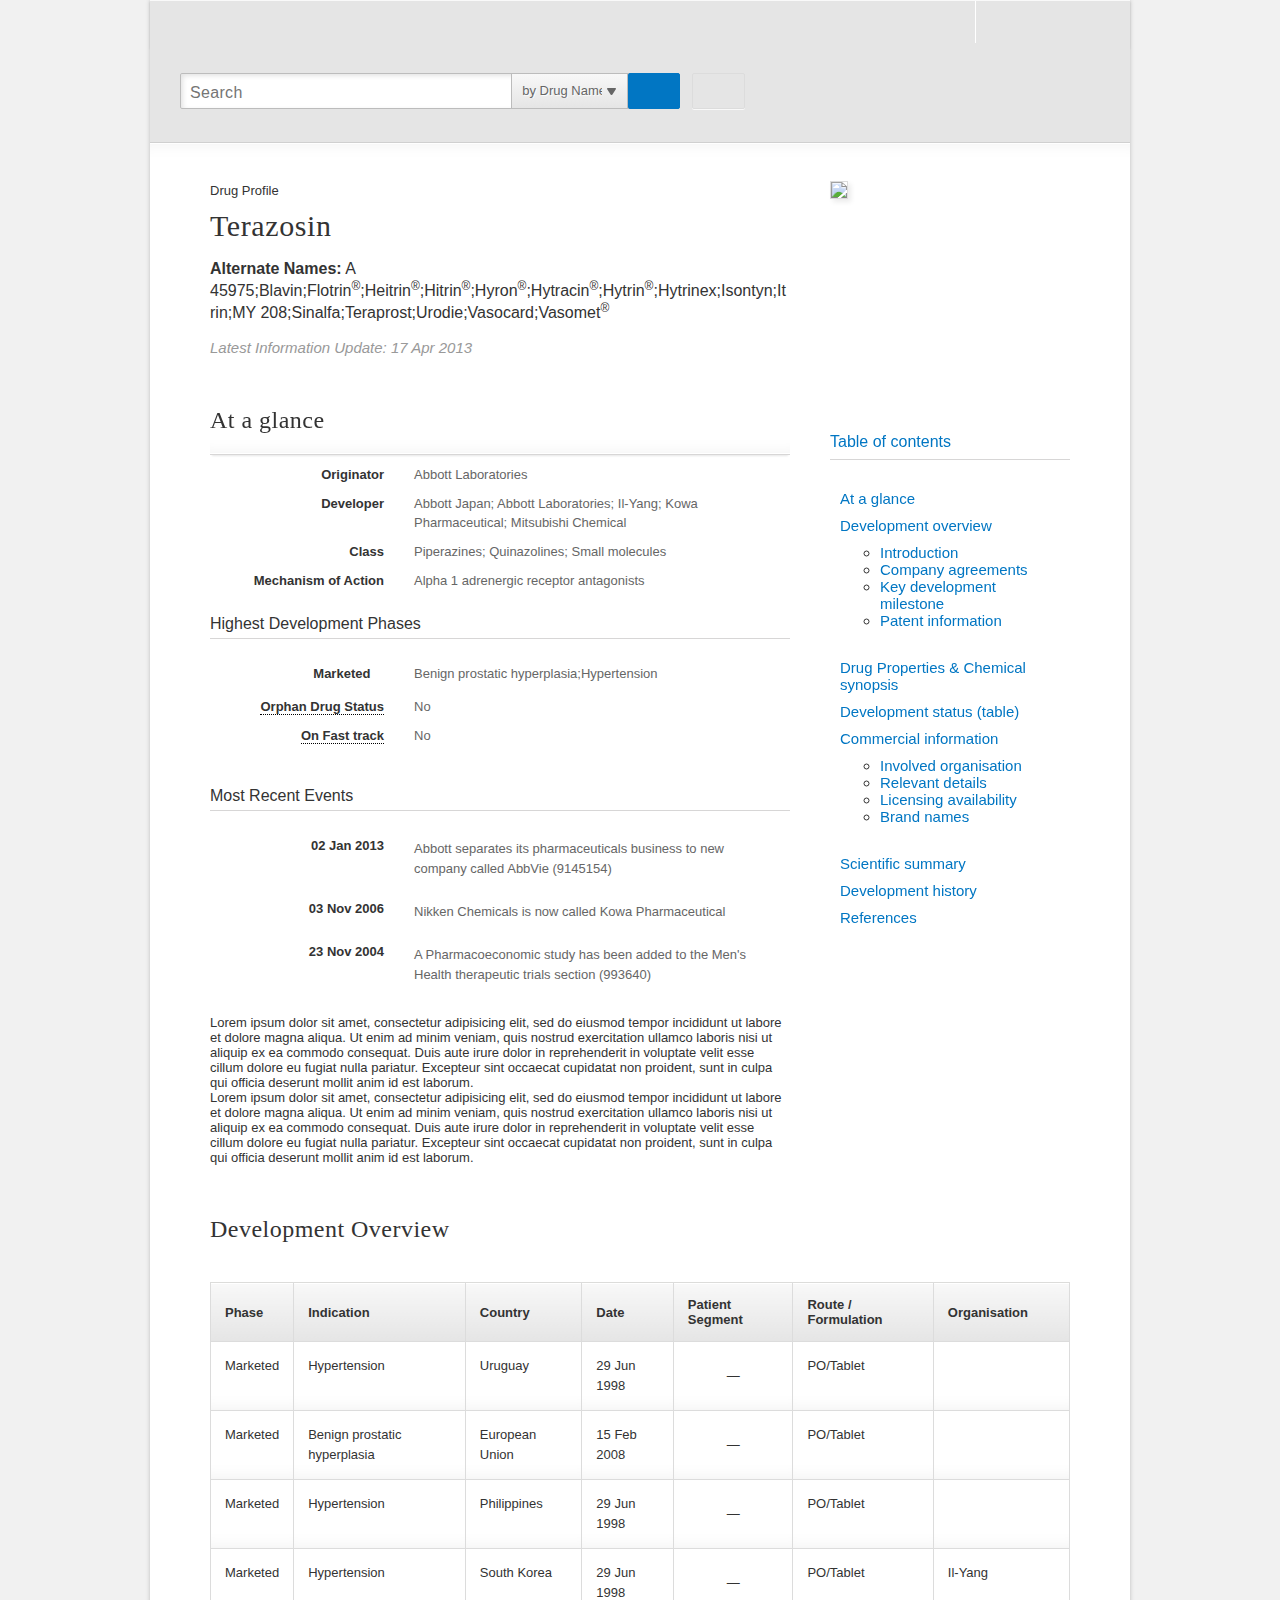
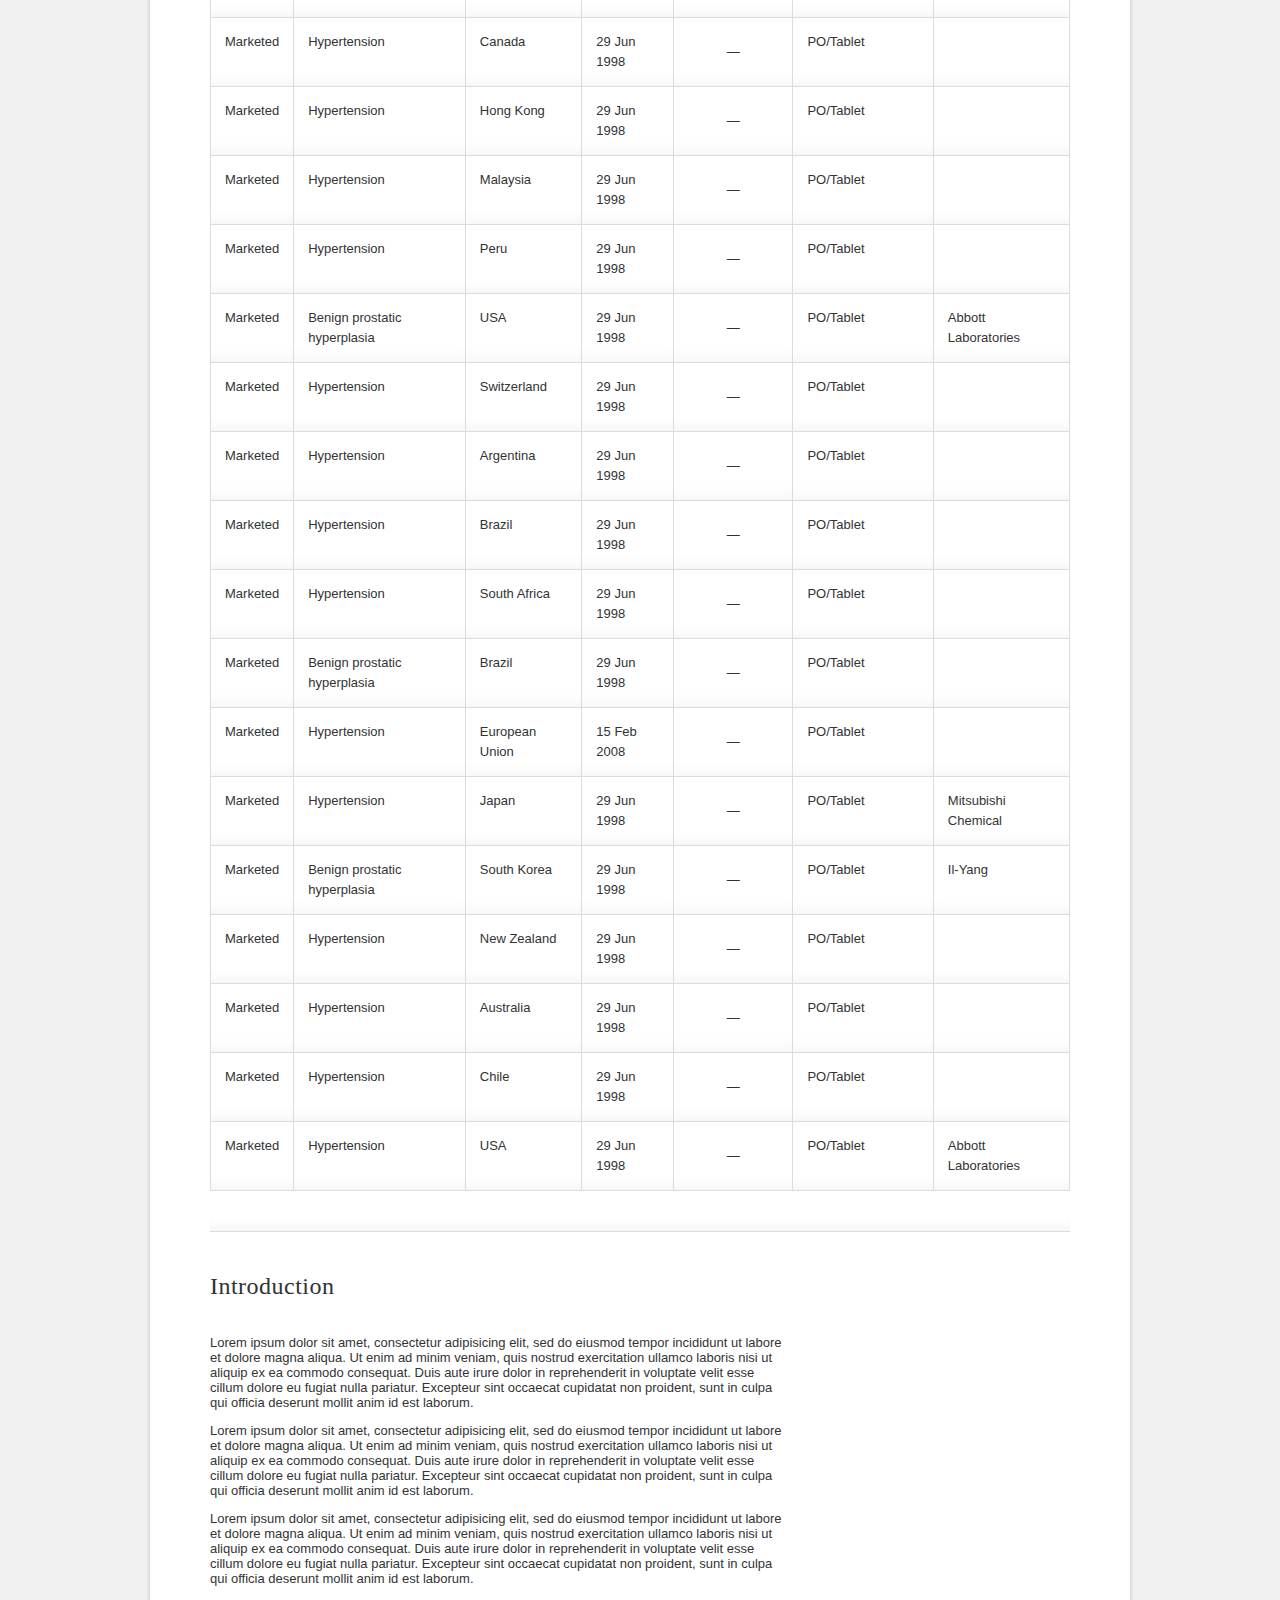
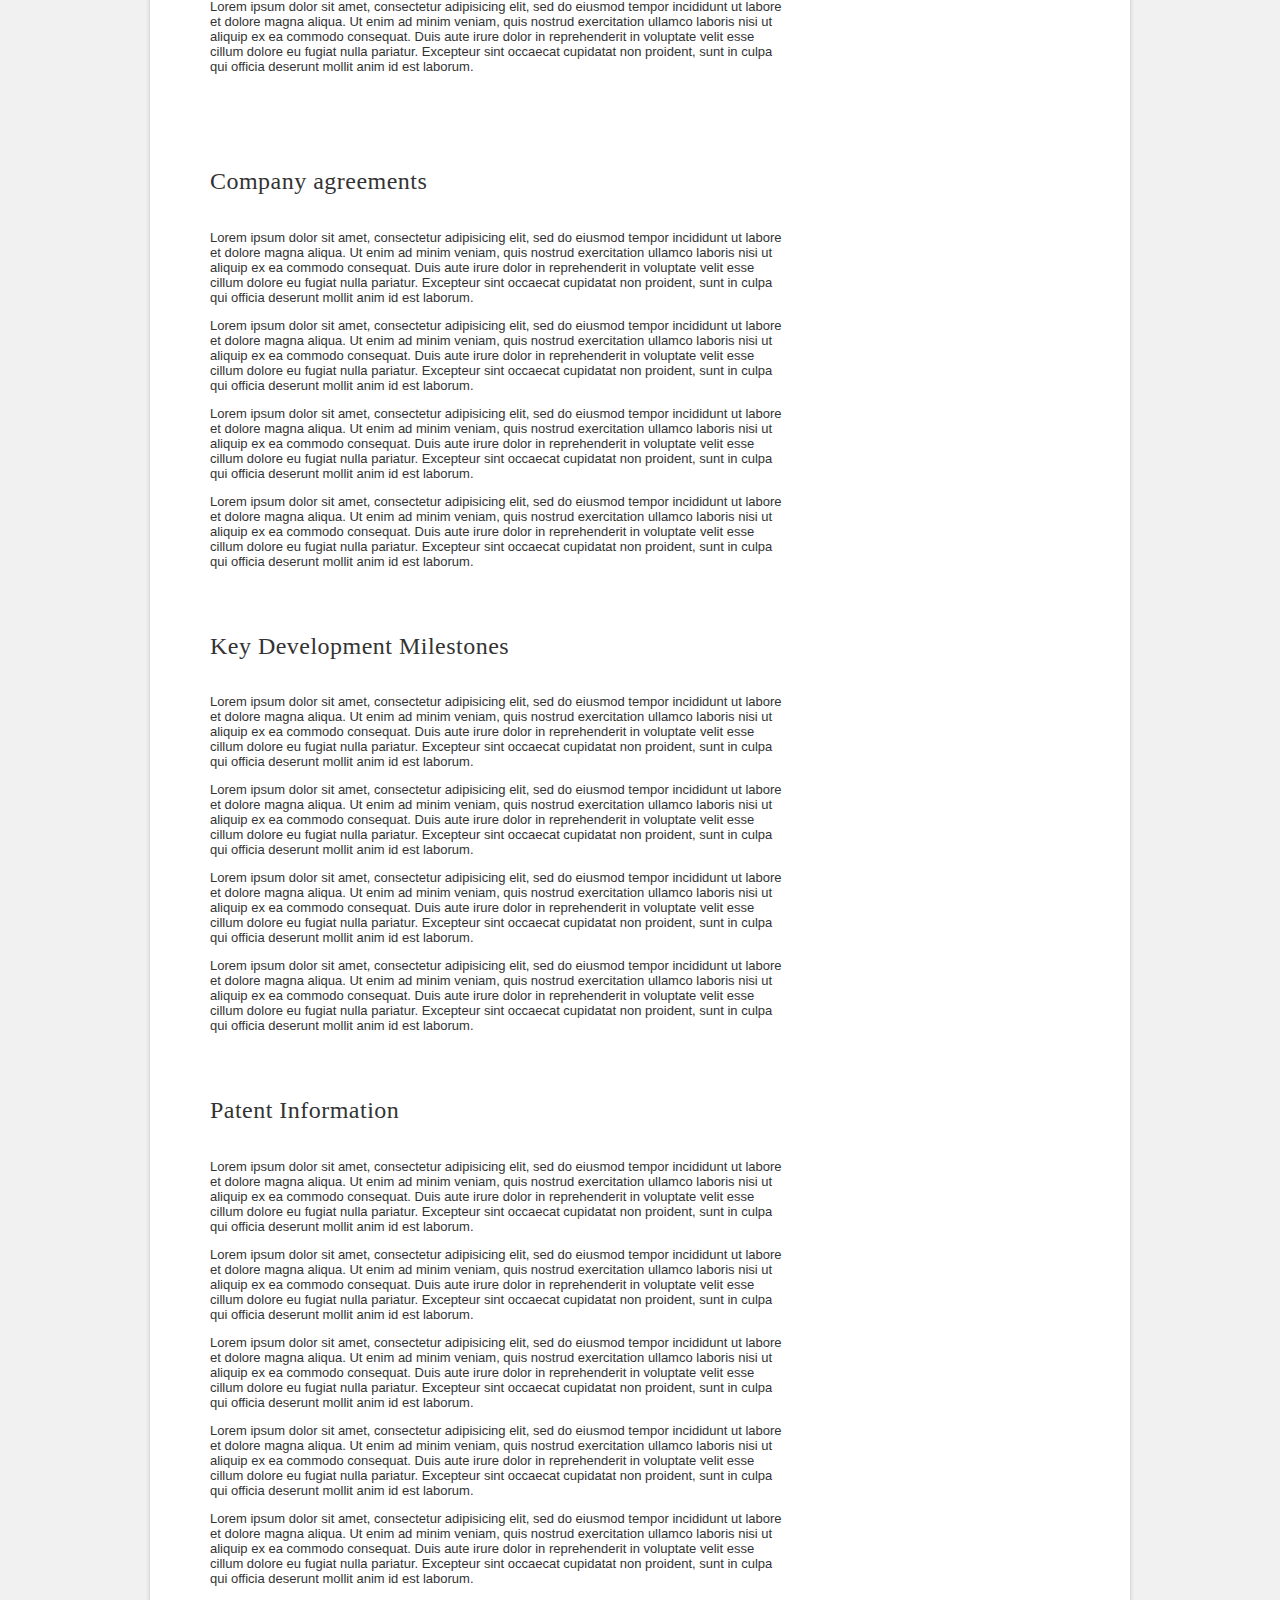
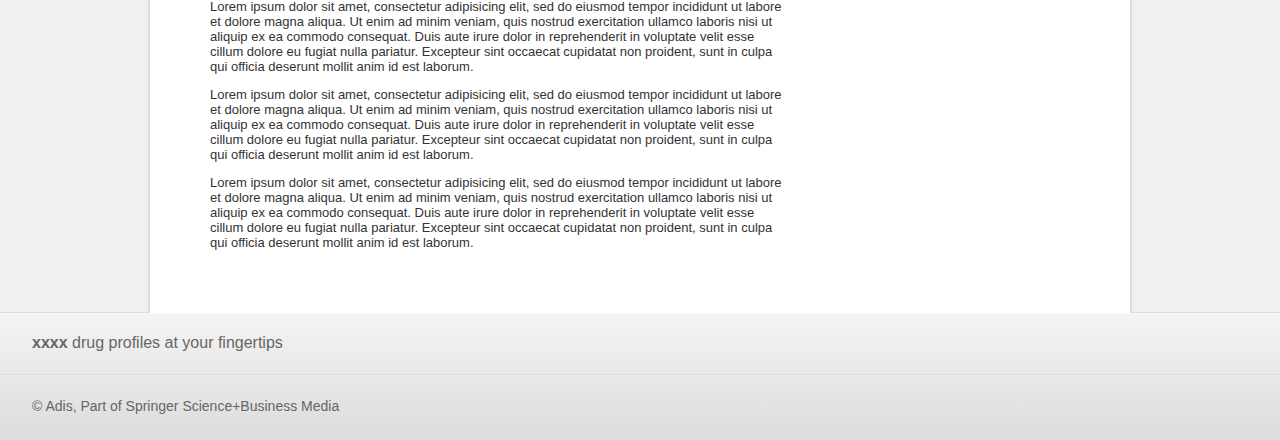
==== index.html @ 2fc338d3 "Added custom Headroom.js" ====
<!DOCTYPE html>
<!-- saved from url=(0050)http://adis.dev1.springer-sbm.com:8080/drugs/10418 -->
<html lang="en" class=" js flexbox flexboxlegacy canvas canvastext postmessage websqldatabase indexeddb hashchange history draganddrop websockets rgba hsla multiplebgs backgroundsize borderimage borderradius boxshadow textshadow opacity cssanimations csscolumns cssgradients cssreflections csstransforms csstransforms3d csstransitions fontface generatedcontent video audio localstorage sessionstorage webworkers applicationcache csspositionsticky todataurljpeg todataurlwebp" style=""><!--<![endif]--><head><meta http-equiv="Content-Type" content="text/html; charset=UTF-8">
<meta charset="UTF-8">
<meta name="viewport" content="width=device-width, minimum-scale=1, maximum-scale=1">
<meta name="format-detection" content="telephone=no">
<link rel="shortcut icon" href="http://adis.dev1.springer-sbm.com:8080/assets/images/favicon.ico">
<title>Terazosin - Adis Drug Universe</title>
<script type="text/javascript" async="" src="./assets/ga.js"></script><script src="./assets/modernizr.custom.99377.js" type="text/javascript"></script>
<link rel="stylesheet" href="http://adis.dev1.springer-sbm.com:8080/assets/sass/jquery-ui.css">
<link rel="stylesheet" media="screen" href="./assets/adisinsight.css">
<!--[if (lt IE 9) & (!IEMobile)]> <link rel="stylesheet" media="screen" href="/assets/sass/ielt9_adis.css"> <![endif]-->
<style type="text/css"></style></head>
<body style="">
    <div class="container">
        <div id="topBar">
            <p class="documentTitle"><a href="#" class="backToTop"></a><span class="title"></span></p>
            <p class="navigationTree closed"><button><span>Table of contents</span></button></p>
        </div>
        <div class="main-header" role="banner">
            <h1>
                <a id="logo" href="http://adis.dev1.springer-sbm.com:8080/">
                    <img src="assets/Adis_logo.png" alt="Terazosin" title="Terazosin">
                </a>
            </h1>
            <span class="pillow-btn open-search" id="toggle-searchbar" title="Open search">Search</span>
            <div class="panel-search adisinsight__search-box">
                <form id="global-search" class="big-search" action="http://adis.dev1.springer-sbm.com:8080/search" method="GET">
                    <div class="search-field">
                        <span role="status" aria-live="polite" class="ui-helper-hidden-accessible"></span><input type="text" class="text ui-autocomplete-input" placeholder="Search" name="query.get" id="searchTerm" value="" autocomplete="off">
                        <select id="search-filter-dropdown" class="search-filter selectBox" style="display: none;">
                            <option value="indication">
                                by Indication
                            </option>
                            <option value="moa">
                                by Mechanism of Action
                            </option>
                            <option selected="selected" value="drug-name">
                                by Drug Name
                            </option>
                        </select><a class="selectBox search-filter selectBox-dropdown" title="" tabindex="0" style="width: 117px; display: inline-block;"><span class="selectBox-label" style="width: 80px;">
                        by Drug Name
                    </span><span class="selectBox-arrow"></span></a>
                    <input id="search" class="search-submit" type="submit">
                    <img class="loading js-hidden" src="./assets/loading_search.gif" alt="">
                    <div class="search-options">
                        <a class="pillow-btn open-search-options" title="Open Search Options" href="http://adis.dev1.springer-sbm.com:8080/extended-search">
                            Search Options
                        </a>
                    </div>

                    <ul class="ui-autocomplete ui-front ui-menu ui-widget ui-widget-content ui-corner-all" id="ui-id-1" tabindex="0" style="display: none;"></ul></div>
                </form>
            </div>
            <a class="springer-logo" href="http://adis.dev1.springer-sbm.com:8080/drugs/10418#"></a>
        </div>
        <div class="main-content">

            <div class="document document--drug-profile">
                <div class="layout-3">
                    <div class="layout__col-main document__title__section" role="main">
                        <div class="document__enumeration">
                            <div class="publication-title">
                                <span>Drug Profile</span>
                            </div>
                        </div>
                        <h1 class="document__title">
                            Terazosin
                        </h1>
                        <span class="document__alt-name">
                            <strong>Alternate Names:</strong>
                            A 45975;Blavin;Flotrin<sup>®</sup>;Heitrin<sup>®</sup>;Hitrin<sup>®</sup>;Hyron<sup>®</sup>;Hytracin<sup>®</sup>;Hytrin<sup>®</sup>;Hytrinex;Isontyn;Itrin;MY 208;Sinalfa;Teraprost;Urodie;Vasocard;Vasomet<sup>®</sup>
                        </span>
                        <p class="document__latest-update">Latest Information Update: 17 Apr 2013</p>
                    </div>
                    <div class="layout__col-aside" role="complementary">
                        <div class="thumbnail">
                            <a id="chemicalStructureImage" class="thumbnail__link cboxElement" href="http://adis.dev1.springer-sbm.com:8080/assets/images/chemical_images/full_size/10418.png">
                                <img class="thumbnail__img" src="assets/10418.png">
                            </a>
                        </div>
                    </div>
                </div>
                <div class="layout-3 documentSection">
                    <div class="layout__col-main" role="main">
                        <div id="at_a_glance" class="documentSection document__section section--properties">
                            <input id="drug_id" class="hidden" type="hidden" value="10418" />
                            <h2 class="section__heading">
                                At a glance
                            </h2>
                            <div class="section__content">
                                <div class="data-list data-list--properties-column">
                                    <ul class="data-list__content">
                                        <li class="data-list__property">
                                            <strong class="data-list__property-key">
                                                Originator
                                            </strong>
                                            <span class="data-list__property-value">
                                                Abbott Laboratories
                                            </span>
                                        </li>
                                        <li class="data-list__property">
                                            <strong class="data-list__property-key">
                                                Developer
                                            </strong>
                                            <span class="data-list__property-value">
                                                Abbott Japan; Abbott Laboratories; Il-Yang; Kowa Pharmaceutical; Mitsubishi Chemical
                                            </span>
                                        </li>
                                        <li class="data-list__property">
                                            <strong class="data-list__property-key">
                                                Class
                                            </strong>
                                            <span class="data-list__property-value">
                                                Piperazines; Quinazolines; Small molecules
                                            </span>
                                        </li>
                                        <li class="data-list__property">
                                            <strong class="data-list__property-key">
                                                Mechanism of Action
                                            </strong>
                                            <span class="data-list__property-value">
                                                Alpha 1 adrenergic receptor antagonists
                                            </span>
                                        </li>
                                    </ul>
                                    <h3 class="data-list__heading">
                                        Highest Development Phases
                                    </h3>
                                    <ul class="data-list__content data-list__content--highest-dev-phases">
                                        <li class="data-list__property">
                                            <strong class="data-list__property-key">
                                                <span>Marketed</span>
                                                <span class="phase-list__drug-status active marketed-status"></span>
                                            </strong>
                                            <span class="data-list__property-value">Benign prostatic hyperplasia;Hypertension</span>
                                        </li>
                                    </ul>
                                    <ul class="data-list__content">
                                        <li class="data-list__property">
                                            <strong class="data-list__property-key show-tooltip">
                                                <span>
                                                    Orphan Drug Status
                                                    <div class="tooltip-information">
                                                        <strong></strong>
                                                        <p>
                                                            Orphan designation is assigned by a regulatory body to encourage companies to develop drugs for rare diseases.
                                                        </p>
                                                    </div>
                                                </span>
                                            </strong>
                                            <span class="data-list__property-value">
                                                No
                                            </span>
                                        </li>
                                        <li class="data-list__property">
                                            <strong class="data-list__property-key show-tooltip">
                                                <span>
                                                    On Fast track
                                                    <div class="tooltip-information">
                                                        <strong></strong>
                                                        <p>
                                                            Fast track status is assigned by the US FDA so therapies with the potential to address unmet needs can move faster through development.
                                                        </p>
                                                    </div>
                                                </span>
                                            </strong>
                                            <span class="data-list__property-value">
                                                No
                                            </span>
                                        </li>
                                    </ul>
                                </div>
                                <div class="data-list data-list--recent-events">
                                    <h3 class="data-list__heading">
                                        Most Recent Events
                                    </h3>
                                    <ul class="data-list__content recent-events__events-list">
                                        <li class="data-list__property recent-events__event">
                                            <strong class="data-list__property-key recent-events__event-date">02 Jan 2013</strong>
                                            <p class="data-list__property-value recent-events__event-details">
                                                Abbott separates its pharmaceuticals business to new company called AbbVie (9145154)
                                            </p>
                                        </li>
                                        <li class="data-list__property recent-events__event">
                                            <strong class="data-list__property-key recent-events__event-date">03 Nov 2006</strong>
                                            <p class="data-list__property-value recent-events__event-details">
                                                Nikken Chemicals is now called Kowa Pharmaceutical
                                            </p>
                                        </li>
                                        <li class="data-list__property recent-events__event">
                                            <strong class="data-list__property-key recent-events__event-date">23 Nov 2004</strong>
                                            <p class="data-list__property-value recent-events__event-details">
                                                A Pharmacoeconomic study has been added to the Men's Health therapeutic trials section (993640)
                                            </p>
                                        </li>
                                    </ul>
                                </div>
                            </div>

                            <div>
                                Lorem ipsum dolor sit amet, consectetur adipisicing elit, sed do eiusmod
                                tempor incididunt ut labore et dolore magna aliqua. Ut enim ad minim veniam,
                                quis nostrud exercitation ullamco laboris nisi ut aliquip ex ea commodo
                                consequat. Duis aute irure dolor in reprehenderit in voluptate velit esse
                                cillum dolore eu fugiat nulla pariatur. Excepteur sint occaecat cupidatat non
                                proident, sunt in culpa qui officia deserunt mollit anim id est laborum.
                            </div>
                            <div>
                                Lorem ipsum dolor sit amet, consectetur adipisicing elit, sed do eiusmod
                                tempor incididunt ut labore et dolore magna aliqua. Ut enim ad minim veniam,
                                quis nostrud exercitation ullamco laboris nisi ut aliquip ex ea commodo
                                consequat. Duis aute irure dolor in reprehenderit in voluptate velit esse
                                cillum dolore eu fugiat nulla pariatur. Excepteur sint occaecat cupidatat non
                                proident, sunt in culpa qui officia deserunt mollit anim id est laborum.
                            </div>             

                        </div>
                    </div>
                    <div class="layout__col-aside" role="complementary">
                        <div class="col-aside__section">
                            <p class="section__heading">
                                <a class="jump-to-section__nav-title" href="#sideNavigation">Table of contents</a>
                            </p>
                            <div id="sideNavigation" class="section__jump-to-section">
                                <ul class="jump-to-section__section-list section-list--alpha-level">
                                    <li class="jump-to-section__section-item">
                                        <a href="#at_a_glance">At a glance</a>
                                        <!-- <ul class="jump-to-section__section-list section-list--beta-level">
                                            <li class="jump-to-section__section-item">
                                                <a href="#highest-development-phases">Highest development phases</a>
                                            </li>
                                            <li class="jump-to-section__section-item">
                                                <a href="#Most-recent-events">Most recent events</a>
                                            </li>
                                        </ul> -->
                                    </li>
                                    <li class="jump-to-section__section-item">
                                        <a href="#development_overview">Development overview</a>
                                        <ul class="jump-to-section__section-list section-list--beta-level">
                                            <li class="jump-to-section__section-item">
                                                <a href="#introduction">Introduction</a>
                                            </li>
                                            <li class="jump-to-section__section-item">
                                                <a href="#company_agreements">Company agreements</a>
                                            </li>
                                            <li class="jump-to-section__section-item">
                                                <a href="#key_development">Key development milestone</a>
                                            </li>
                                            <li class="jump-to-section__section-item">
                                                <a href="#patent_information">Patent information</a>
                                            </li>
                                        </ul>
                                    </li>
                                    <li class="jump-to-section__section-item">
                                        <a href="#">Drug Properties &amp; Chemical synopsis</a>
                                    </li>
                                    <li class="jump-to-section__section-item">
                                        <a href="#">Development status (table)</a>
                                    </li>
                                    <li class="jump-to-section__section-item">
                                        <a href="#">Commercial information</a>
                                        <ul class="jump-to-section__section-list section-list--beta-level">
                                            <li class="jump-to-section__section-item">
                                                <a href="#">Involved organisation</a>
                                            </li>
                                            <li class="jump-to-section__section-item">
                                                <a href="#">Relevant details</a>
                                            </li>
                                            <li class="jump-to-section__section-item">
                                                <a href="#">Licensing availability</a>
                                            </li>
                                            <li class="jump-to-section__section-item">
                                                <a href="#">Brand names</a>
                                            </li>
                                        </ul>
                                    </li>
                                    <li class="jump-to-section__section-item">
                                        <a href="#">Scientific summary</a>
                                    </li>
                                    <li class="jump-to-section__section-item">
                                        <a href="#">Development history</a>
                                    </li>
                                    <li class="jump-to-section__section-item">
                                        <a href="#">References</a>
                                    </li>
                                </ul>
                            </div>
                        </div>
                    </div>
                </div>
                <div id="development_overview" class="document__content documentSection">     
                    <h2>
                        Development Overview
                    </h2>
                    <div class="accordion__bd" style="display: block;">
                        <div class="default-table">
                            <table id="developmentPhases" border="1">
                                <thead>
                                    <tr><th>Phase</th>
                                        <th>Indication</th>
                                        <th>Country</th>
                                        <th>Date</th>
                                        <th>Patient Segment</th>
                                        <th>Route / Formulation</th>
                                        <th>Organisation</th>
                                    </tr><tr>
                                    <td>Marketed</td>
                                    <td>
                                        <span>Hypertension</span>
                                    </td>
                                    <td>Uruguay</td>
                                    <td>29 Jun 1998</td>
                                    <td class="cell-empty">—</td>
                                    <td>PO/Tablet</td>
                                    <td></td>
                                </tr>
                                <tr>
                                    <td>Marketed</td>
                                    <td>
                                        <span>Benign prostatic hyperplasia</span>
                                    </td>
                                    <td>European Union</td>
                                    <td>15 Feb 2008</td>
                                    <td class="cell-empty">—</td>
                                    <td>PO/Tablet</td>
                                    <td></td>
                                </tr>
                                <tr>
                                    <td>Marketed</td>
                                    <td>
                                        <span>Hypertension</span>
                                    </td>
                                    <td>Philippines</td>
                                    <td>29 Jun 1998</td>
                                    <td class="cell-empty">—</td>
                                    <td>PO/Tablet</td>
                                    <td></td>
                                </tr>
                                <tr>
                                    <td>Marketed</td>
                                    <td>
                                        <span>Hypertension</span>
                                    </td>
                                    <td>South Korea</td>
                                    <td>29 Jun 1998</td>
                                    <td class="cell-empty">—</td>
                                    <td>PO/Tablet</td>
                                    <td>Il-Yang</td>
                                </tr>
                                <tr>
                                    <td>Marketed</td>
                                    <td>
                                        <span>Hypertension</span>
                                    </td>
                                    <td>Canada</td>
                                    <td>29 Jun 1998</td>
                                    <td class="cell-empty">—</td>
                                    <td>PO/Tablet</td>
                                    <td></td>
                                </tr>
                                <tr>
                                    <td>Marketed</td>
                                    <td>
                                        <span>Hypertension</span>
                                    </td>
                                    <td>Hong Kong</td>
                                    <td>29 Jun 1998</td>
                                    <td class="cell-empty">—</td>
                                    <td>PO/Tablet</td>
                                    <td></td>
                                </tr>
                                <tr>
                                    <td>Marketed</td>
                                    <td>
                                        <span>Hypertension</span>
                                    </td>
                                    <td>Malaysia</td>
                                    <td>29 Jun 1998</td>
                                    <td class="cell-empty">—</td>
                                    <td>PO/Tablet</td>
                                    <td></td>
                                </tr>
                                <tr>
                                    <td>Marketed</td>
                                    <td>
                                        <span>Hypertension</span>
                                    </td>
                                    <td>Peru</td>
                                    <td>29 Jun 1998</td>
                                    <td class="cell-empty">—</td>
                                    <td>PO/Tablet</td>
                                    <td></td>
                                </tr>
                                <tr>
                                    <td>Marketed</td>
                                    <td>
                                        <span>Benign prostatic hyperplasia</span>
                                    </td>
                                    <td>USA</td>
                                    <td>29 Jun 1998</td>
                                    <td class="cell-empty">—</td>
                                    <td>PO/Tablet</td>
                                    <td>Abbott Laboratories</td>
                                </tr>
                                <tr>
                                    <td>Marketed</td>
                                    <td>
                                        <span>Hypertension</span>
                                    </td>
                                    <td>Switzerland</td>
                                    <td>29 Jun 1998</td>
                                    <td class="cell-empty">—</td>
                                    <td>PO/Tablet</td>
                                    <td></td>
                                </tr>
                                <tr>
                                    <td>Marketed</td>
                                    <td>
                                        <span>Hypertension</span>
                                    </td>
                                    <td>Argentina</td>
                                    <td>29 Jun 1998</td>
                                    <td class="cell-empty">—</td>
                                    <td>PO/Tablet</td>
                                    <td></td>
                                </tr>
                                <tr>
                                    <td>Marketed</td>
                                    <td>
                                        <span>Hypertension</span>
                                    </td>
                                    <td>Brazil</td>
                                    <td>29 Jun 1998</td>
                                    <td class="cell-empty">—</td>
                                    <td>PO/Tablet</td>
                                    <td></td>
                                </tr>
                                <tr>
                                    <td>Marketed</td>
                                    <td>
                                        <span>Hypertension</span>
                                    </td>
                                    <td>South Africa</td>
                                    <td>29 Jun 1998</td>
                                    <td class="cell-empty">—</td>
                                    <td>PO/Tablet</td>
                                    <td></td>
                                </tr>
                                <tr>
                                    <td>Marketed</td>
                                    <td>
                                        <span>Benign prostatic hyperplasia</span>
                                    </td>
                                    <td>Brazil</td>
                                    <td>29 Jun 1998</td>
                                    <td class="cell-empty">—</td>
                                    <td>PO/Tablet</td>
                                    <td></td>
                                </tr>
                                <tr>
                                    <td>Marketed</td>
                                    <td>
                                        <span>Hypertension</span>
                                    </td>
                                    <td>European Union</td>
                                    <td>15 Feb 2008</td>
                                    <td class="cell-empty">—</td>
                                    <td>PO/Tablet</td>
                                    <td></td>
                                </tr>
                                <tr>
                                    <td>Marketed</td>
                                    <td>
                                        <span>Hypertension</span>
                                    </td>
                                    <td>Japan</td>
                                    <td>29 Jun 1998</td>
                                    <td class="cell-empty">—</td>
                                    <td>PO/Tablet</td>
                                    <td>Mitsubishi Chemical</td>
                                </tr>
                                <tr>
                                    <td>Marketed</td>
                                    <td>
                                        <span>Benign prostatic hyperplasia</span>
                                    </td>
                                    <td>South Korea</td>
                                    <td>29 Jun 1998</td>
                                    <td class="cell-empty">—</td>
                                    <td>PO/Tablet</td>
                                    <td>Il-Yang</td>
                                </tr>
                                <tr>
                                    <td>Marketed</td>
                                    <td>
                                        <span>Hypertension</span>
                                    </td>
                                    <td>New Zealand</td>
                                    <td>29 Jun 1998</td>
                                    <td class="cell-empty">—</td>
                                    <td>PO/Tablet</td>
                                    <td></td>
                                </tr>
                                <tr>
                                    <td>Marketed</td>
                                    <td>
                                        <span>Hypertension</span>
                                    </td>
                                    <td>Australia</td>
                                    <td>29 Jun 1998</td>
                                    <td class="cell-empty">—</td>
                                    <td>PO/Tablet</td>
                                    <td></td>
                                </tr>
                                <tr>
                                    <td>Marketed</td>
                                    <td>
                                        <span>Hypertension</span>
                                    </td>
                                    <td>Chile</td>
                                    <td>29 Jun 1998</td>
                                    <td class="cell-empty">—</td>
                                    <td>PO/Tablet</td>
                                    <td></td>
                                </tr>
                                <tr>
                                    <td>Marketed</td>
                                    <td>
                                        <span>Hypertension</span>
                                    </td>
                                    <td>USA</td>
                                    <td>29 Jun 1998</td>
                                    <td class="cell-empty">—</td>
                                    <td>PO/Tablet</td>
                                    <td>Abbott Laboratories</td>
                                </tr>
                            </thead>
                        </table>
                    </div>
                </div>
            </div>





            <div id="introduction" class="layout-3 documentSection">
                <div class="layout__col-main" role="main">
                    <h2>
                        Introduction
                    </h2>
                    <p>
                        Lorem ipsum dolor sit amet, consectetur adipisicing elit, sed do eiusmod
                        tempor incididunt ut labore et dolore magna aliqua. Ut enim ad minim veniam,
                        quis nostrud exercitation ullamco laboris nisi ut aliquip ex ea commodo
                        consequat. Duis aute irure dolor in reprehenderit in voluptate velit esse
                        cillum dolore eu fugiat nulla pariatur. Excepteur sint occaecat cupidatat non
                        proident, sunt in culpa qui officia deserunt mollit anim id est laborum.
                    </p>
                    <p>Lorem ipsum dolor sit amet, consectetur adipisicing elit, sed do eiusmod
                        tempor incididunt ut labore et dolore magna aliqua. Ut enim ad minim veniam,
                        quis nostrud exercitation ullamco laboris nisi ut aliquip ex ea commodo
                        consequat. Duis aute irure dolor in reprehenderit in voluptate velit esse
                        cillum dolore eu fugiat nulla pariatur. Excepteur sint occaecat cupidatat non
                        proident, sunt in culpa qui officia deserunt mollit anim id est laborum.</p>
                        <p>Lorem ipsum dolor sit amet, consectetur adipisicing elit, sed do eiusmod
                            tempor incididunt ut labore et dolore magna aliqua. Ut enim ad minim veniam,
                            quis nostrud exercitation ullamco laboris nisi ut aliquip ex ea commodo
                            consequat. Duis aute irure dolor in reprehenderit in voluptate velit esse
                            cillum dolore eu fugiat nulla pariatur. Excepteur sint occaecat cupidatat non
                            proident, sunt in culpa qui officia deserunt mollit anim id est laborum.</p>
                            <p>Lorem ipsum dolor sit amet, consectetur adipisicing elit, sed do eiusmod
                                tempor incididunt ut labore et dolore magna aliqua. Ut enim ad minim veniam,
                                quis nostrud exercitation ullamco laboris nisi ut aliquip ex ea commodo
                                consequat. Duis aute irure dolor in reprehenderit in voluptate velit esse
                                cillum dolore eu fugiat nulla pariatur. Excepteur sint occaecat cupidatat non
                                proident, sunt in culpa qui officia deserunt mollit anim id est laborum.</p>            
                    
                            <div class="layout__col-aside" role="complementary">

                            </div>
                        </div>


                </div>


                    <div id="company_agreements" class="layout-3 documentSection">
                        <div class="layout__col-main" role="main">
                            <h2>
                                Company agreements
                            </h2>
                            <p>
                                Lorem ipsum dolor sit amet, consectetur adipisicing elit, sed do eiusmod
                                tempor incididunt ut labore et dolore magna aliqua. Ut enim ad minim veniam,
                                quis nostrud exercitation ullamco laboris nisi ut aliquip ex ea commodo
                                consequat. Duis aute irure dolor in reprehenderit in voluptate velit esse
                                cillum dolore eu fugiat nulla pariatur. Excepteur sint occaecat cupidatat non
                                proident, sunt in culpa qui officia deserunt mollit anim id est laborum.
                            </p>
                            <p>Lorem ipsum dolor sit amet, consectetur adipisicing elit, sed do eiusmod
                                tempor incididunt ut labore et dolore magna aliqua. Ut enim ad minim veniam,
                                quis nostrud exercitation ullamco laboris nisi ut aliquip ex ea commodo
                                consequat. Duis aute irure dolor in reprehenderit in voluptate velit esse
                                cillum dolore eu fugiat nulla pariatur. Excepteur sint occaecat cupidatat non
                                proident, sunt in culpa qui officia deserunt mollit anim id est laborum.</p>
                                <p>Lorem ipsum dolor sit amet, consectetur adipisicing elit, sed do eiusmod
                                    tempor incididunt ut labore et dolore magna aliqua. Ut enim ad minim veniam,
                                    quis nostrud exercitation ullamco laboris nisi ut aliquip ex ea commodo
                                    consequat. Duis aute irure dolor in reprehenderit in voluptate velit esse
                                    cillum dolore eu fugiat nulla pariatur. Excepteur sint occaecat cupidatat non
                                    proident, sunt in culpa qui officia deserunt mollit anim id est laborum.</p>
                                    <p>Lorem ipsum dolor sit amet, consectetur adipisicing elit, sed do eiusmod
                                        tempor incididunt ut labore et dolore magna aliqua. Ut enim ad minim veniam,
                                        quis nostrud exercitation ullamco laboris nisi ut aliquip ex ea commodo
                                        consequat. Duis aute irure dolor in reprehenderit in voluptate velit esse
                                        cillum dolore eu fugiat nulla pariatur. Excepteur sint occaecat cupidatat non
                                        proident, sunt in culpa qui officia deserunt mollit anim id est laborum.</p>            
                        </div>
                        <div class="layout__col-aside" role="complementary"></div>
                    </div>

                    <div id="key_development" class="layout-3 documentSection">
                        <div class="layout__col-main" role="main">
                            <h2>
                                Key Development Milestones
                            </h2>
                            <p>
                                Lorem ipsum dolor sit amet, consectetur adipisicing elit, sed do eiusmod
                                tempor incididunt ut labore et dolore magna aliqua. Ut enim ad minim veniam,
                                quis nostrud exercitation ullamco laboris nisi ut aliquip ex ea commodo
                                consequat. Duis aute irure dolor in reprehenderit in voluptate velit esse
                                cillum dolore eu fugiat nulla pariatur. Excepteur sint occaecat cupidatat non
                                proident, sunt in culpa qui officia deserunt mollit anim id est laborum.
                            </p>
                            <p>Lorem ipsum dolor sit amet, consectetur adipisicing elit, sed do eiusmod
                                tempor incididunt ut labore et dolore magna aliqua. Ut enim ad minim veniam,
                                quis nostrud exercitation ullamco laboris nisi ut aliquip ex ea commodo
                                consequat. Duis aute irure dolor in reprehenderit in voluptate velit esse
                                cillum dolore eu fugiat nulla pariatur. Excepteur sint occaecat cupidatat non
                                proident, sunt in culpa qui officia deserunt mollit anim id est laborum.
                            </p>
                                <p>Lorem ipsum dolor sit amet, consectetur adipisicing elit, sed do eiusmod
                                    tempor incididunt ut labore et dolore magna aliqua. Ut enim ad minim veniam,
                                    quis nostrud exercitation ullamco laboris nisi ut aliquip ex ea commodo
                                    consequat. Duis aute irure dolor in reprehenderit in voluptate velit esse
                                    cillum dolore eu fugiat nulla pariatur. Excepteur sint occaecat cupidatat non
                                    proident, sunt in culpa qui officia deserunt mollit anim id est laborum.</p>
                                    <p>Lorem ipsum dolor sit amet, consectetur adipisicing elit, sed do eiusmod
                                        tempor incididunt ut labore et dolore magna aliqua. Ut enim ad minim veniam,
                                        quis nostrud exercitation ullamco laboris nisi ut aliquip ex ea commodo
                                        consequat. Duis aute irure dolor in reprehenderit in voluptate velit esse
                                        cillum dolore eu fugiat nulla pariatur. Excepteur sint occaecat cupidatat non
                                        proident, sunt in culpa qui officia deserunt mollit anim id est laborum.</p>            
                                    </div>
                                    <div class="layout__col-aside" role="complementary">

                                    </div>
                    </div>


                    <div id="patent_information" class="layout-3 documentSection">
                        <div class="layout__col-main" role="main">
                            <h2>
                                Patent Information
                            </h2>
                            <p>
                                Lorem ipsum dolor sit amet, consectetur adipisicing elit, sed do eiusmod
                                tempor incididunt ut labore et dolore magna aliqua. Ut enim ad minim veniam,
                                quis nostrud exercitation ullamco laboris nisi ut aliquip ex ea commodo
                                consequat. Duis aute irure dolor in reprehenderit in voluptate velit esse
                                cillum dolore eu fugiat nulla pariatur. Excepteur sint occaecat cupidatat non
                                proident, sunt in culpa qui officia deserunt mollit anim id est laborum.
                            </p>
                            <p>
                                Lorem ipsum dolor sit amet, consectetur adipisicing elit, sed do eiusmod
                                tempor incididunt ut labore et dolore magna aliqua. Ut enim ad minim veniam,
                                quis nostrud exercitation ullamco laboris nisi ut aliquip ex ea commodo
                                consequat. Duis aute irure dolor in reprehenderit in voluptate velit esse
                                cillum dolore eu fugiat nulla pariatur. Excepteur sint occaecat cupidatat non
                                proident, sunt in culpa qui officia deserunt mollit anim id est laborum.
                            </p>
                            <p>
                                Lorem ipsum dolor sit amet, consectetur adipisicing elit, sed do eiusmod
                                tempor incididunt ut labore et dolore magna aliqua. Ut enim ad minim veniam,
                                quis nostrud exercitation ullamco laboris nisi ut aliquip ex ea commodo
                                consequat. Duis aute irure dolor in reprehenderit in voluptate velit esse
                                cillum dolore eu fugiat nulla pariatur. Excepteur sint occaecat cupidatat non
                                proident, sunt in culpa qui officia deserunt mollit anim id est laborum.
                            </p>                                                    
                            <p>Lorem ipsum dolor sit amet, consectetur adipisicing elit, sed do eiusmod
                                tempor incididunt ut labore et dolore magna aliqua. Ut enim ad minim veniam,
                                quis nostrud exercitation ullamco laboris nisi ut aliquip ex ea commodo
                                consequat. Duis aute irure dolor in reprehenderit in voluptate velit esse
                                cillum dolore eu fugiat nulla pariatur. Excepteur sint occaecat cupidatat non
                                proident, sunt in culpa qui officia deserunt mollit anim id est laborum.</p>
                                <p>Lorem ipsum dolor sit amet, consectetur adipisicing elit, sed do eiusmod
                                    tempor incididunt ut labore et dolore magna aliqua. Ut enim ad minim veniam,
                                    quis nostrud exercitation ullamco laboris nisi ut aliquip ex ea commodo
                                    consequat. Duis aute irure dolor in reprehenderit in voluptate velit esse
                                    cillum dolore eu fugiat nulla pariatur. Excepteur sint occaecat cupidatat non
                                    proident, sunt in culpa qui officia deserunt mollit anim id est laborum.</p>
                                    <p>Lorem ipsum dolor sit amet, consectetur adipisicing elit, sed do eiusmod
                                        tempor incididunt ut labore et dolore magna aliqua. Ut enim ad minim veniam,
                                        quis nostrud exercitation ullamco laboris nisi ut aliquip ex ea commodo
                                        consequat. Duis aute irure dolor in reprehenderit in voluptate velit esse
                                        cillum dolore eu fugiat nulla pariatur. Excepteur sint occaecat cupidatat non
                                        proident, sunt in culpa qui officia deserunt mollit anim id est laborum.</p>            
                            <p>
                                Lorem ipsum dolor sit amet, consectetur adipisicing elit, sed do eiusmod
                                tempor incididunt ut labore et dolore magna aliqua. Ut enim ad minim veniam,
                                quis nostrud exercitation ullamco laboris nisi ut aliquip ex ea commodo
                                consequat. Duis aute irure dolor in reprehenderit in voluptate velit esse
                                cillum dolore eu fugiat nulla pariatur. Excepteur sint occaecat cupidatat non
                                proident, sunt in culpa qui officia deserunt mollit anim id est laborum.
                            </p>
                            <p>Lorem ipsum dolor sit amet, consectetur adipisicing elit, sed do eiusmod
                                tempor incididunt ut labore et dolore magna aliqua. Ut enim ad minim veniam,
                                quis nostrud exercitation ullamco laboris nisi ut aliquip ex ea commodo
                                consequat. Duis aute irure dolor in reprehenderit in voluptate velit esse
                                cillum dolore eu fugiat nulla pariatur. Excepteur sint occaecat cupidatat non
                                proident, sunt in culpa qui officia deserunt mollit anim id est laborum.
                            </p>
                        </div>
                        <div class="layout__col-aside" role="complementary"></div>
                    </div>



                            </div>
                        </div>

                            </div>
                        </div>



                        <div class="main-footer">
                            <hr>
                            <div class="footer__footer-verticals footer__section" role="navigation">
                                <span class="strapline">
                                    <strong>
                                        xxxx
                                    </strong>
                                    drug profiles at your fingertips
                                </span>
                            </div>
                            <div class="footer__footer-legal footer__section" role="contentinfo">
                                <div id="legal" role="contentinfo">
                                    <span id="footer-copyright">© Adis, Part of Springer Science+Business Media</span>
                                </div>
                            </div>
                        </div>
                    </div>
                    <script src="./assets/jquery-1.10.2.min.js" type="text/javascript"></script>
                    <script src="./assets/jquery.selectBox.min.js" type="text/javascript"></script>
                    <script src="./assets/jquery.expander.js" type="text/javascript"></script>
                    <script src="./assets/jquery-ui.min.js" type="text/javascript"></script>
                    <script src="./assets/jquery.sticky.js" type="text/javascript"></script>
                    <script src="./assets/selectbox.js" type="text/javascript"></script>
                    <script src="./assets/main.js" type="text/javascript"></script>
                    <script src="./assets/search.js" type="text/javascript"></script>
                    <script src="./assets/export.js" type="text/javascript"></script>
                    <script src="./assets/searchResults.js" type="text/javascript"></script>
                    <script src="./assets/lightbox.min.js" type="text/javascript"></script>
                    <script src="./assets/facets.js" type="text/javascript"></script>
                    <script src="./assets/drugProfile.js" type="text/javascript"></script>
                    <script src="./assets/jquery.cookie.js" type="text/javascript"></script>
                    <script src="./assets/jquery.ajaxFileDownload.js" type="text/javascript"></script>

                    <!-- navigation prototype -->
                    <script src="./assets/requestAnimationFrame.js" type="text/javascript"></script>
                    <script src="./assets/headroom.js" type="text/javascript"></script>
                    <script src="./assets/jquery.hotSpotOld.js" type="text/javascript"></script>
                    <script src="./assets/stickyNavigation.js" type="text/javascript"></script>

                    

                    <ul class="selectBox-dropdown-menu selectBox-options search-filter-selectBox-dropdown-menu" style="display: none;"><li><a rel="indication">
                        by Indication
                    </a></li><li><a rel="moa">
                    by Mechanism of Action
                </a></li><li class="selectBox-selected"><a rel="drug-name">
                by Drug Name
            </a></li></ul><div id="cboxOverlay" style="display: none;"></div><div id="colorbox" class="" role="dialog" tabindex="-1" style="display: none;"><div id="cboxWrapper"><div><div id="cboxTopLeft" style="float: left;"></div><div id="cboxTopCenter" style="float: left;"></div><div id="cboxTopRight" style="float: left;"></div></div><div style="clear: left;"><div id="cboxMiddleLeft" style="float: left;"></div><div id="cboxContent" style="float: left;"><div id="cboxTitle" style="float: left;"></div><div id="cboxCurrent" style="float: left;"></div><button type="button" id="cboxPrevious"></button><button type="button" id="cboxNext"></button><button id="cboxSlideshow"></button><div id="cboxLoadingOverlay" style="float: left;"></div><div id="cboxLoadingGraphic" style="float: left;"></div></div><div id="cboxMiddleRight" style="float: left;"></div></div><div style="clear: left;"><div id="cboxBottomLeft" style="float: left;"></div><div id="cboxBottomCenter" style="float: left;"></div><div id="cboxBottomRight" style="float: left;"></div></div></div><div style="position: absolute; width: 9999px; visibility: hidden; display: none;"></div></div><script id="hiddenlpsubmitdiv" style="display: none;"></script><script>try{for(var lastpass_iter=0; lastpass_iter < document.forms.length; lastpass_iter++){ var lastpass_f = document.forms[lastpass_iter]; if(typeof(lastpass_f.lpsubmitorig2)=="undefined"){ lastpass_f.lpsubmitorig2 = lastpass_f.submit; lastpass_f.submit = function(){ var form=this; var customEvent = document.createEvent("Event"); customEvent.initEvent("lpCustomEvent", true, true); var d = document.getElementById("hiddenlpsubmitdiv"); if (d) {for(var i = 0; i < document.forms.length; i++){ if(document.forms[i]==form){ d.innerText=i; } } d.dispatchEvent(customEvent); }form.lpsubmitorig2(); } } }}catch(e){}</script></body></html>
---- assets/adisinsight.css ----
/* COLOUR
Standardized colour palette
*********************************************************************************************************/
/* TYPOGRAPHY
Standardized sizes and families
*********************************************************************************************************/
/* Subscript/Superscript */
/* To Be Defined */
/* To Be Defined */
/* To Be Defined */
/* Default Body Text Size */
/* To Be Defined */
/* To Be Defined */
/* To Be Defined */
/* To Be Defined */
/* To Be Defined */
/* To Be Defined */
/* To Be Defined */
/* To Be Defined */
/* To Be Defined */
/* Z-INDEX
Standarised z-index levels (excluding look-inside)
*********************************************************************************************************/
/* TEXTURE
border-radii (gradients, shadows, etc. could potentially go here)
*********************************************************************************************************/
/* LOGO DEFAULTS
*
* Default behaviour is to have an extension next to the logo but no qualifier (SpringerLink style).
*
* Logo with EXTENSION looks like: SPRINGERLink
* Logo with QUALIFIER looks like: SPRINGER    For Research&Development
*
*********************************************************************************************************/
/* Mixins
------------------------------------------------------------------------------*/
/* Styles
------------------------------------------------------------------------------*/
/*! normalize.css v2.1.2 | MIT License | git.io/normalize */
/* ==========================================================================
   HTML5 display definitions
   ========================================================================== */
/**
 * Correct `block` display not defined in IE 8/9.
 */
/* line 22, /var/lib/go-agent-4/pipelines/Build_WebApp/app/assets/sass/base/_normalize.scss */
article,
aside,
details,
figcaption,
figure,
footer,
header,
hgroup,
main,
nav,
section,
summary {
  display: block; }

/**
 * Correct `inline-block` display not defined in IE 8/9.
 */
/* line 32, /var/lib/go-agent-4/pipelines/Build_WebApp/app/assets/sass/base/_normalize.scss */
audio,
canvas,
video {
  display: inline-block; }

/**
 * Prevent modern browsers from displaying `audio` without controls.
 * Remove excess height in iOS 5 devices.
 */
/* line 41, /var/lib/go-agent-4/pipelines/Build_WebApp/app/assets/sass/base/_normalize.scss */
audio:not([controls]) {
  display: none;
  height: 0; }

/**
 * Address styling not present in IE 8/9.
 */
/* line 50, /var/lib/go-agent-4/pipelines/Build_WebApp/app/assets/sass/base/_normalize.scss */
[hidden] {
  display: none; }

/* ==========================================================================
   Base
   ========================================================================== */
/**
 * 1. Set default font family to sans-serif.
 * 2. Prevent iOS text size adjust after orientation change, without disabling
 *    user zoom.
 */
/* line 64, /var/lib/go-agent-4/pipelines/Build_WebApp/app/assets/sass/base/_normalize.scss */
html {
  font-family: sans-serif;
  /* 1 */
  -ms-text-size-adjust: 100%;
  /* 2 */
  -webkit-text-size-adjust: 100%;
  /* 2 */ }

/**
 * Remove default margin.
 */
/* line 74, /var/lib/go-agent-4/pipelines/Build_WebApp/app/assets/sass/base/_normalize.scss */
body {
  margin: 0; }

/* ==========================================================================
   Links
   ========================================================================== */
/**
 * Address `outline` inconsistency between Chrome and other browsers.
 */
/* line 86, /var/lib/go-agent-4/pipelines/Build_WebApp/app/assets/sass/base/_normalize.scss */
a:focus {
  outline: thin dotted; }

/**
 * Improve readability when focused and also mouse hovered in all browsers.
 */
/* line 95, /var/lib/go-agent-4/pipelines/Build_WebApp/app/assets/sass/base/_normalize.scss */
a:active,
a:hover {
  outline: 0; }

/* ==========================================================================
   Typography
   ========================================================================== */
/**
 * Address variable `h1` font-size and margin within `section` and `article`
 * contexts in Firefox 4+, Safari 5, and Chrome.
 */
/* line 108, /var/lib/go-agent-4/pipelines/Build_WebApp/app/assets/sass/base/_normalize.scss */
h1 {
  font-size: 2em;
  margin: 0.67em 0; }

/**
 * Address styling not present in IE 8/9, Safari 5, and Chrome.
 */
/* line 117, /var/lib/go-agent-4/pipelines/Build_WebApp/app/assets/sass/base/_normalize.scss */
abbr[title] {
  border-bottom: 1px dotted; }

/**
 * Address style set to `bolder` in Firefox 4+, Safari 5, and Chrome.
 */
/* line 126, /var/lib/go-agent-4/pipelines/Build_WebApp/app/assets/sass/base/_normalize.scss */
b,
strong {
  font-weight: bold; }

/**
 * Address styling not present in Safari 5 and Chrome.
 */
/* line 134, /var/lib/go-agent-4/pipelines/Build_WebApp/app/assets/sass/base/_normalize.scss */
dfn {
  font-style: italic; }

/**
 * Address differences between Firefox and other browsers.
 */
/* line 142, /var/lib/go-agent-4/pipelines/Build_WebApp/app/assets/sass/base/_normalize.scss */
hr {
  -moz-box-sizing: content-box;
  box-sizing: content-box;
  height: 0; }

/**
 * Address styling not present in IE 8/9.
 */
/* line 152, /var/lib/go-agent-4/pipelines/Build_WebApp/app/assets/sass/base/_normalize.scss */
mark {
  background: #ff0;
  color: #000; }

/**
 * Correct font family set oddly in Safari 5 and Chrome.
 */
/* line 164, /var/lib/go-agent-4/pipelines/Build_WebApp/app/assets/sass/base/_normalize.scss */
code,
kbd,
pre,
samp {
  font-family: monospace, serif;
  font-size: 1em; }

/**
 * Improve readability of pre-formatted text in all browsers.
 */
/* line 173, /var/lib/go-agent-4/pipelines/Build_WebApp/app/assets/sass/base/_normalize.scss */
pre {
  white-space: pre-wrap; }

/**
 * Set consistent quote types.
 */
/* line 181, /var/lib/go-agent-4/pipelines/Build_WebApp/app/assets/sass/base/_normalize.scss */
q {
  quotes: "\201C" "\201D" "\2018" "\2019"; }

/**
 * Address inconsistent and variable font size in all browsers.
 */
/* line 189, /var/lib/go-agent-4/pipelines/Build_WebApp/app/assets/sass/base/_normalize.scss */
small {
  font-size: 80%; }

/**
 * Prevent `sub` and `sup` affecting `line-height` in all browsers.
 */
/* line 198, /var/lib/go-agent-4/pipelines/Build_WebApp/app/assets/sass/base/_normalize.scss */
sub,
sup {
  font-size: 75%;
  line-height: 0;
  position: relative;
  vertical-align: baseline; }

/* line 205, /var/lib/go-agent-4/pipelines/Build_WebApp/app/assets/sass/base/_normalize.scss */
sup {
  top: -0.5em; }

/* line 209, /var/lib/go-agent-4/pipelines/Build_WebApp/app/assets/sass/base/_normalize.scss */
sub {
  bottom: -0.25em; }

/* ==========================================================================
   Embedded content
   ========================================================================== */
/**
 * Remove border when inside `a` element in IE 8/9.
 */
/* line 221, /var/lib/go-agent-4/pipelines/Build_WebApp/app/assets/sass/base/_normalize.scss */
img {
  border: 0; }

/**
 * Correct overflow displayed oddly in IE 9.
 */
/* line 229, /var/lib/go-agent-4/pipelines/Build_WebApp/app/assets/sass/base/_normalize.scss */
svg:not(:root) {
  overflow: hidden; }

/* ==========================================================================
   Figures
   ========================================================================== */
/**
 * Address margin not present in IE 8/9 and Safari 5.
 */
/* line 241, /var/lib/go-agent-4/pipelines/Build_WebApp/app/assets/sass/base/_normalize.scss */
figure {
  margin: 0; }

/* ==========================================================================
   Forms
   ========================================================================== */
/**
 * Define consistent border, margin, and padding.
 */
/* line 253, /var/lib/go-agent-4/pipelines/Build_WebApp/app/assets/sass/base/_normalize.scss */
fieldset {
  border: 1px solid #c0c0c0;
  margin: 0 2px;
  padding: 0.35em 0.625em 0.75em; }

/**
 * 1. Correct `color` not being inherited in IE 8/9.
 * 2. Remove padding so people aren't caught out if they zero out fieldsets.
 */
/* line 264, /var/lib/go-agent-4/pipelines/Build_WebApp/app/assets/sass/base/_normalize.scss */
legend {
  border: 0;
  /* 1 */
  padding: 0;
  /* 2 */ }

/**
 * 1. Correct font family not being inherited in all browsers.
 * 2. Correct font size not being inherited in all browsers.
 * 3. Address margins set differently in Firefox 4+, Safari 5, and Chrome.
 */
/* line 278, /var/lib/go-agent-4/pipelines/Build_WebApp/app/assets/sass/base/_normalize.scss */
button,
input,
select,
textarea {
  font-family: inherit;
  /* 1 */
  font-size: 100%;
  /* 2 */
  margin: 0;
  /* 3 */ }

/**
 * Address Firefox 4+ setting `line-height` on `input` using `!important` in
 * the UA stylesheet.
 */
/* line 290, /var/lib/go-agent-4/pipelines/Build_WebApp/app/assets/sass/base/_normalize.scss */
button,
input {
  line-height: normal; }

/**
 * Address inconsistent `text-transform` inheritance for `button` and `select`.
 * All other form control elements do not inherit `text-transform` values.
 * Correct `button` style inheritance in Chrome, Safari 5+, and IE 8+.
 * Correct `select` style inheritance in Firefox 4+ and Opera.
 */
/* line 302, /var/lib/go-agent-4/pipelines/Build_WebApp/app/assets/sass/base/_normalize.scss */
button,
select {
  text-transform: none; }

/**
 * 1. Avoid the WebKit bug in Android 4.0.* where (2) destroys native `audio`
 *    and `video` controls.
 * 2. Correct inability to style clickable `input` types in iOS.
 * 3. Improve usability and consistency of cursor style between image-type
 *    `input` and others.
 */
/* line 317, /var/lib/go-agent-4/pipelines/Build_WebApp/app/assets/sass/base/_normalize.scss */
button,
html input[type="button"],
input[type="reset"],
input[type="submit"] {
  -webkit-appearance: button;
  /* 2 */
  cursor: pointer;
  /* 3 */ }

/**
 * Re-set default cursor for disabled elements.
 */
/* line 327, /var/lib/go-agent-4/pipelines/Build_WebApp/app/assets/sass/base/_normalize.scss */
button[disabled],
html input[disabled] {
  cursor: default; }

/**
 * 1. Address box sizing set to `content-box` in IE 8/9.
 * 2. Remove excess padding in IE 8/9.
 */
/* line 337, /var/lib/go-agent-4/pipelines/Build_WebApp/app/assets/sass/base/_normalize.scss */
input[type="checkbox"],
input[type="radio"] {
  box-sizing: border-box;
  /* 1 */
  padding: 0;
  /* 2 */ }

/**
 * 1. Address `appearance` set to `searchfield` in Safari 5 and Chrome.
 * 2. Address `box-sizing` set to `border-box` in Safari 5 and Chrome
 *    (include `-moz` to future-proof).
 */
/* line 348, /var/lib/go-agent-4/pipelines/Build_WebApp/app/assets/sass/base/_normalize.scss */
input[type="search"] {
  -webkit-appearance: textfield;
  /* 1 */
  -moz-box-sizing: content-box;
  -webkit-box-sizing: content-box;
  /* 2 */
  box-sizing: content-box; }

/**
 * Remove inner padding and search cancel button in Safari 5 and Chrome
 * on OS X.
 */
/* line 361, /var/lib/go-agent-4/pipelines/Build_WebApp/app/assets/sass/base/_normalize.scss */
input[type="search"]::-webkit-search-cancel-button,
input[type="search"]::-webkit-search-decoration {
  -webkit-appearance: none; }

/**
 * Remove inner padding and border in Firefox 4+.
 */
/* line 370, /var/lib/go-agent-4/pipelines/Build_WebApp/app/assets/sass/base/_normalize.scss */
button::-moz-focus-inner,
input::-moz-focus-inner {
  border: 0;
  padding: 0; }

/**
 * 1. Remove default vertical scrollbar in IE 8/9.
 * 2. Improve readability and alignment in all browsers.
 */
/* line 380, /var/lib/go-agent-4/pipelines/Build_WebApp/app/assets/sass/base/_normalize.scss */
textarea {
  overflow: auto;
  /* 1 */
  vertical-align: top;
  /* 2 */ }

/* ==========================================================================
   Tables
   ========================================================================== */
/**
 * Remove most spacing between table cells.
 */
/* line 393, /var/lib/go-agent-4/pipelines/Build_WebApp/app/assets/sass/base/_normalize.scss */
table {
  border-collapse: collapse;
  border-spacing: 0; }

/* line 1, /var/lib/go-agent-4/pipelines/Build_WebApp/app/assets/sass/base/_base.scss */
html {
  font: 10px Arial, sans-serif;
  /* Widescreen Global base font-size */ }

/* line 5, /var/lib/go-agent-4/pipelines/Build_WebApp/app/assets/sass/base/_base.scss */
body {
  font-size: 13px;
  font-size: 1.3rem;
  background: #f1f1f1 url(http://adis.dev1.springer-sbm.com:8080/assets/images/body-bg.png) repeat;
  color: #333333; }

/* Typography
------------------------------------------------------------------------------*/
/* line 14, /var/lib/go-agent-4/pipelines/Build_WebApp/app/assets/sass/base/_base.scss */
h1, h2 {
  font-family: Georgia, "New Century Schoolbook", "Nimbus Roman No9 L", serif;
  font-weight: normal;
  letter-spacing: 0.02em;
  line-height: 1.2; }

/* line 21, /var/lib/go-agent-4/pipelines/Build_WebApp/app/assets/sass/base/_base.scss */
h1 {
  font-size: 26px;
  font-size: 2.6rem;
  margin: 7px 0 14px; }
@media screen and (min-width: 600px) {
  /* line 21, /var/lib/go-agent-4/pipelines/Build_WebApp/app/assets/sass/base/_base.scss */
  h1 {
    /* MQ Tablet */
    font-size: 30px;
    font-size: 3rem; } }

/* line 31, /var/lib/go-agent-4/pipelines/Build_WebApp/app/assets/sass/base/_base.scss */
h1 span {
  color: #999999; }

/* line 35, /var/lib/go-agent-4/pipelines/Build_WebApp/app/assets/sass/base/_base.scss */
h2 {
  font-size: 24px;
  font-size: 2.4rem;
  margin: 7px 0; }

/* line 40, /var/lib/go-agent-4/pipelines/Build_WebApp/app/assets/sass/base/_base.scss */
h3 {
  font-size: 16px;
  font-size: 1.6rem;
  font-weight: normal;
  margin: 7px 0 5px; }

/* Links
------------------------------------------------------------------------------*/
/* line 49, /var/lib/go-agent-4/pipelines/Build_WebApp/app/assets/sass/base/_base.scss */
a {
  color: #0176c3;
  text-decoration: none;
  cursor: pointer; }

/* line 57, /var/lib/go-agent-4/pipelines/Build_WebApp/app/assets/sass/base/_base.scss */
a:hover,
a:active,
a:focus {
  color: #0176c3;
  text-decoration: underline; }

/* truncator */
/* line 64, /var/lib/go-agent-4/pipelines/Build_WebApp/app/assets/sass/base/_base.scss */
a[href='#more'],
a[href='#less'] {
  color: #666666;
  font-size: 11px;
  font-size: 1.1rem;
  text-decoration: underline;
  white-space: nowrap; }

/* line 72, /var/lib/go-agent-4/pipelines/Build_WebApp/app/assets/sass/base/_base.scss */
a[href='#more']:hover,
a[href='#less']:hover {
  color: #333333; }

/* external */
/* line 77, /var/lib/go-agent-4/pipelines/Build_WebApp/app/assets/sass/base/_base.scss */
a.external:after {
  /* blue external link indicator */
  background: url("[data-uri]") no-repeat right center;
  /* patternify URL: http://ptrn.it/ugEXX3 */
  content: '';
  display: inline-block;
  height: 8px;
  margin-left: 7px;
  width: 8px; }

/* Forms
------------------------------------------------------------------------------*/
/* line 93, /var/lib/go-agent-4/pipelines/Build_WebApp/app/assets/sass/base/_base.scss */
button,
input,
select,
textarea {
  color: #666666;
  font-family: Arial, sans-serif; }

/* line 102, /var/lib/go-agent-4/pipelines/Build_WebApp/app/assets/sass/base/_base.scss */
input[type=text],
input[type=number],
input[type=date],
input[type=password],
textarea {
  background-color: #FFF;
  border: 1px solid #bcbcbc;
  -webkit-border-radius: 2px;
  -moz-border-radius: 2px;
  border-radius: 2px;
  -webkit-box-shadow: inset 2px 2px 5px #efefef;
  -moz-box-shadow: inset 2px 2px 5px #efefef;
  box-shadow: inset 2px 2px 5px #efefef;
  font-size: 13px;
  font-size: 1.3rem;
  padding: 4px 3px; }

/* line 112, /var/lib/go-agent-4/pipelines/Build_WebApp/app/assets/sass/base/_base.scss */
input[type=text].placeholder,
input[type=password].placeholder {
  color: #999999; }

/* line 118, /var/lib/go-agent-4/pipelines/Build_WebApp/app/assets/sass/base/_base.scss */
input[type=text]:focus,
input[type=password]:focus,
textarea:focus {
  border-color: #0176c3;
  -webkit-box-shadow: 0 0 3px #0176c3;
  -moz-box-shadow: 0 0 3px #0176c3;
  box-shadow: 0 0 3px #0176c3;
  outline: none; }

/* line 128, /var/lib/go-agent-4/pipelines/Build_WebApp/app/assets/sass/base/_base.scss */
button,
input[type=button],
input[type=submit],
input[type=image],
label {
  cursor: pointer; }

/* line 133, /var/lib/go-agent-4/pipelines/Build_WebApp/app/assets/sass/base/_base.scss */
button::-moz-focus-inner,
input::-moz-focus-inner {
  /* remove button padding in firefox */
  border: 0;
  padding: 0; }

/* line 139, /var/lib/go-agent-4/pipelines/Build_WebApp/app/assets/sass/base/_base.scss */
.lt-ie8 input,
.lt-ie8 select {
  vertical-align: middle; }

/* Definition list */
/* line 145, /var/lib/go-agent-4/pipelines/Build_WebApp/app/assets/sass/base/_base.scss */
dl dt {
  display: block;
  font-weight: bold;
  font-style: italic; }
/* line 150, /var/lib/go-agent-4/pipelines/Build_WebApp/app/assets/sass/base/_base.scss */
dl dd {
  display: block;
  margin: 0 0 7px; }

/* line 157, /var/lib/go-agent-4/pipelines/Build_WebApp/app/assets/sass/base/_base.scss */
.js-hidden,
.tooltip {
  display: none; }

/* line 1, /var/lib/go-agent-4/pipelines/Build_WebApp/app/assets/sass/base/_container.scss */
.container {
  background: white;
  -webkit-box-shadow: 0 0 4px #bbbbbb;
  -moz-box-shadow: 0 0 4px #bbbbbb;
  box-shadow: 0 0 4px #bbbbbb;
  position: relative;
  margin: 0 auto; }
@media screen and (min-width: 1025px) {
  /* line 1, /var/lib/go-agent-4/pipelines/Build_WebApp/app/assets/sass/base/_container.scss */
  .container {
    /* MQ Widescreen */
    width: 980px; } }
/* line 11, /var/lib/go-agent-4/pipelines/Build_WebApp/app/assets/sass/base/_container.scss */
.lt-ie9 .container {
  border: 1px solid #E2E2E2;
  border-width: 0 1px; }

/* Header */
/* line 2, /var/lib/go-agent-4/pipelines/Build_WebApp/app/assets/sass/base/_main-header.scss */
.main-header {
  position: relative;
  -webkit-box-shadow: 0 3px 2px 0 rgba(0, 0, 0, 0.1);
  -moz-box-shadow: 0 3px 2px 0 rgba(0, 0, 0, 0.1);
  box-shadow: 0 3px 2px 0 rgba(0, 0, 0, 0.1);
  background: #e5e5e5 url(http://adis.dev1.springer-sbm.com:8080/assets/images/bg-mobile-header.png) 0 0 repeat-x;
  border-top: 1px solid #f9f9f9;
  border-bottom: 1px solid #d0d0d0;
  min-height: 53px;
  width: 100%;
  top: 0;
  z-index: 20; }
/* line 2, /var/lib/go-agent-4/pipelines/Build_WebApp/app/assets/sass/mixins/_sticky.scss */
.stickyElement {
  position: -webkit-sticky;
  position: -moz-sticky;
  position: -o-sticky;
  position: -ms-sticky;
  position: sticky;
  top: 0;
  z-index: 20; }


.csspositionsticky .main-header {
  position: relative;
  top: 0;
  z-index: 20; }

@media screen and (min-width: 1025px) {
  /* line 2, /var/lib/go-agent-4/pipelines/Build_WebApp/app/assets/sass/base/_main-header.scss */
  .main-header {
    /* MQ Widescreen */
    -webkit-box-shadow: 0 1px 0 white;
    -moz-box-shadow: 0 1px 0 white;
    box-shadow: 0 1px 0 white;
    background-image: url(grdnt_grey_f8f8f8_e5e5e5_l.gif);
    min-height: 141px;
    width: auto; } }
/* line 21, /var/lib/go-agent-4/pipelines/Build_WebApp/app/assets/sass/base/_main-header.scss */
.main-header h1 {
  margin: 0; }

/* Logo */
/* line 27, /var/lib/go-agent-4/pipelines/Build_WebApp/app/assets/sass/base/_main-header.scss */
#logo {
  background-repeat: no-repeat;
  color: transparent;
  /* IE 6 & 7 for input */
  direction: ltr;
  display: block;
  overflow: hidden;
  text-align: left;
  text-indent: -9999em;
  text-transform: capitalize;
  /* IE 6 & 7 for input */
  -webkit-transition: all 0.25s ease-in-out;
  -moz-transition: all 0.25s ease-in-out;
  -o-transition: all 0.25s ease-in-out;
  transition: all 0.25s ease-in-out;
  background-image: url(Adis_Universe_logo_sprite.png);
  background-position: 0 -61px;
  display: inline-block;
  height: 30px;
  position: absolute;
  left: 11px;
  top: 12px;
  width: 92px; }
@media only screen and (-Webkit-min-device-pixel-ratio: 1.5), only screen and (-moz-min-device-pixel-ratio: 1.5), only screen and (-o-min-device-pixel-ratio: 3 / 2), only screen and (min-device-pixel-ratio: 1.5) {
  /* line 27, /var/lib/go-agent-4/pipelines/Build_WebApp/app/assets/sass/base/_main-header.scss */
  #logo {
    background-image: url(http://adis.dev1.springer-sbm.com:8080/assets/images/Adis_Universe_logo_high_res_sprite.png);
    background-size: auto 92px; } }
@media screen and (min-width: 600px) {
  /* line 27, /var/lib/go-agent-4/pipelines/Build_WebApp/app/assets/sass/base/_main-header.scss */
  #logo {
    /* MQ Tablet */
    left: 30px;
    width: 92px; } }
@media screen and (min-width: 1025px) {
  /* line 27, /var/lib/go-agent-4/pipelines/Build_WebApp/app/assets/sass/base/_main-header.scss */
  #logo {
    /* MQ Widescreen */
    background-position: 0 -61px;
    height: 36px;
    width: 320px;
    top: 23px; } }

/* Header buttons */
/* line 57, /var/lib/go-agent-4/pipelines/Build_WebApp/app/assets/sass/base/_main-header.scss */
.main-header .pillow-btn, .main-header .show-more .pillow-btn--show-more, .show-more .main-header .pillow-btn--show-more {
  -webkit-box-shadow: 0 1px 0 rgba(255, 255, 255, 0.75);
  -moz-box-shadow: 0 1px 0 rgba(255, 255, 255, 0.75);
  box-shadow: 0 1px 0 rgba(255, 255, 255, 0.75);
  background-repeat: no-repeat;
  border-color: gainsboro;
  min-width: 21px;
  text-indent: -9999em;
  /* Open Search Options */
  /* Open search */ }
/* line 64, /var/lib/go-agent-4/pipelines/Build_WebApp/app/assets/sass/base/_main-header.scss */
.main-header .pillow-btn:hover, .main-header .show-more .pillow-btn--show-more:hover, .show-more .main-header .pillow-btn--show-more:hover {
  border-color: #bcbcbc; }
/* line 67, /var/lib/go-agent-4/pipelines/Build_WebApp/app/assets/sass/base/_main-header.scss */
.main-header .pillow-btn.pillow-btn-active, .main-header .show-more .pillow-btn-active.pillow-btn--show-more, .show-more .main-header .pillow-btn-active.pillow-btn--show-more, .main-header .show-more .pillow-btn--show-more:active, .show-more .main-header .pillow-btn--show-more:active {
  padding: 0 15px;
  margin: 1px;
  -webkit-box-shadow: inset 0 4px 6px rgba(0, 0, 0, 0.35), inset 0 -1px 0 rgba(255, 255, 255, 0.75);
  -moz-box-shadow: inset 0 4px 6px rgba(0, 0, 0, 0.35), inset 0 -1px 0 rgba(255, 255, 255, 0.75);
  box-shadow: inset 0 4px 6px rgba(0, 0, 0, 0.35), inset 0 -1px 0 rgba(255, 255, 255, 0.75);
  background-color: gainsboro; }
/* line 75, /var/lib/go-agent-4/pipelines/Build_WebApp/app/assets/sass/base/_main-header.scss */
.main-header .pillow-btn.open-search-options, .main-header .show-more .open-search-options.pillow-btn--show-more, .show-more .main-header .open-search-options.pillow-btn--show-more {
  background: url(springer-sprite.png) 0 -561px no-repeat; }
/* line 78, /var/lib/go-agent-4/pipelines/Build_WebApp/app/assets/sass/base/_main-header.scss */
.main-header .pillow-btn.open-search-options:hover, .main-header .show-more .open-search-options.pillow-btn--show-more:hover, .show-more .main-header .open-search-options.pillow-btn--show-more:hover {
  background-position: 0 -595px; }
/* line 82, /var/lib/go-agent-4/pipelines/Build_WebApp/app/assets/sass/base/_main-header.scss */
.main-header .pillow-btn.open-search-options:active, .main-header .show-more .open-search-options.pillow-btn--show-more:active, .show-more .main-header .open-search-options.pillow-btn--show-more:active, .main-header .pillow-btn.open-search-options:focus, .main-header .show-more .open-search-options.pillow-btn--show-more:focus, .show-more .main-header .open-search-options.pillow-btn--show-more:focus {
  background-position: 0 -595px; }
/* line 90, /var/lib/go-agent-4/pipelines/Build_WebApp/app/assets/sass/base/_main-header.scss */
.main-header .pillow-btn.open-search, .main-header .show-more .open-search.pillow-btn--show-more, .show-more .main-header .open-search.pillow-btn--show-more {
  background: url(springer-sprite.png) 0 -629px no-repeat;
  position: absolute;
  top: 7px;
  right: 12px; }
@media screen and (min-width: 600px) {
  /* line 90, /var/lib/go-agent-4/pipelines/Build_WebApp/app/assets/sass/base/_main-header.scss */
  .main-header .pillow-btn.open-search, .main-header .show-more .open-search.pillow-btn--show-more, .show-more .main-header .open-search.pillow-btn--show-more {
    /* MQ Tablet */
    opacity: 0;
    visibility: hidden; } }
/* line 101, /var/lib/go-agent-4/pipelines/Build_WebApp/app/assets/sass/base/_main-header.scss */
.main-header .pillow-btn.open-search:hover, .main-header .show-more .open-search.pillow-btn--show-more:hover, .show-more .main-header .open-search.pillow-btn--show-more:hover {
  /* hover */
  background-position: 0 -663px; }
/* line 105, /var/lib/go-agent-4/pipelines/Build_WebApp/app/assets/sass/base/_main-header.scss */
body.show-search .main-header .pillow-btn.open-search, body.show-search .main-header .show-more .open-search.pillow-btn--show-more, .show-more body.show-search .main-header .open-search.pillow-btn--show-more {
  /* active */
  background-position: 0 -765px; }

/* Search panel */
/* line 112, /var/lib/go-agent-4/pipelines/Build_WebApp/app/assets/sass/base/_main-header.scss */
.panel-search {
  background-color: gainsboro;
  background-image: -webkit-gradient(linear, left top, left bottom, from(#e5e5e5), to(gainsboro));
  background-image: -webkit-linear-gradient(top, #e5e5e5, gainsboro);
  background-image: -moz-linear-gradient(top, #e5e5e5, gainsboro);
  background-image: -ms-linear-gradient(top, #e5e5e5, gainsboro);
  background-image: -o-linear-gradient(top, #e5e5e5, gainsboro);
  background-image: linear-gradient(top, #e5e5e5, gainsboro);
  -webkit-box-shadow: 0 -1px 0 #d0d0d0;
  -moz-box-shadow: 0 -1px 0 #d0d0d0;
  box-shadow: 0 -1px 0 #d0d0d0;
  -webkit-transition: all 0.5s ease-in-out;
  -moz-transition: all 0.5s ease-in-out;
  -o-transition: all 0.5s ease-in-out;
  transition: all 0.5s ease-in-out;
  border-bottom: 1px solid gainsboro;
  border-top: 1px solid white;
  display: none;
  width: 100%; }
/* line 121, /var/lib/go-agent-4/pipelines/Build_WebApp/app/assets/sass/base/_main-header.scss */
body.show-search .main-header .panel-search {
  display: block;
  margin-top: 55px; }
@media screen and (min-width: 600px) {
  /* line 112, /var/lib/go-agent-4/pipelines/Build_WebApp/app/assets/sass/base/_main-header.scss */
  .panel-search {
    /* MQ Tablet */
    -webkit-box-shadow: none;
    -moz-box-shadow: none;
    box-shadow: none;
    background: none;
    border: none;
    position: absolute;
    bottom: auto;
    left: 150px;
    top: 0px;
    display: block;
    width: 45.04167%; }
  /* line 138, /var/lib/go-agent-4/pipelines/Build_WebApp/app/assets/sass/base/_main-header.scss */
  body.show-search .main-header .panel-search, .panel-search {
    margin-top: 0; }
  /* line 142, /var/lib/go-agent-4/pipelines/Build_WebApp/app/assets/sass/base/_main-header.scss */
  .ie9 .panel-search {
    filter: none; } }




@media screen and (min-width: 1025px) {
  /* line 112, /var/lib/go-agent-4/pipelines/Build_WebApp/app/assets/sass/base/_main-header.scss */
  .panel-search {
    /* MQ Widescreen */
    left: 30px;
    top: 72px;
    z-index: 5;
    width: 51.0416666667%; 
  } 
}


/* line 154, /var/lib/go-agent-4/pipelines/Build_WebApp/app/assets/sass/base/_main-header.scss */
.main-header .panel-search .big-search {
  margin: 7px; }
@media screen and (min-width: 1025px) {
  /* line 154, /var/lib/go-agent-4/pipelines/Build_WebApp/app/assets/sass/base/_main-header.scss */
  .main-header .panel-search .big-search {
    /* MQ Widescreen */
    margin: 0; } }

/* line 163, /var/lib/go-agent-4/pipelines/Build_WebApp/app/assets/sass/base/_main-header.scss */
.search-options {
  display: none;
  position: absolute;
  top: 0; }
@media screen and (min-width: 600px) {
  /* line 163, /var/lib/go-agent-4/pipelines/Build_WebApp/app/assets/sass/base/_main-header.scss */
  .search-options {
    /* MQ Tablet */
    right: -66px;
    top: -1px;
    display: block; } }

/* line 173, /var/lib/go-agent-4/pipelines/Build_WebApp/app/assets/sass/base/_main-header.scss */
.springer-logo {
  background: url(springer_logo_small_retinaX2.png) 25px 12px no-repeat;
  background-size: auto 26px;
  -webkit-transition: all 0.25s ease-in-out;
  -moz-transition: all 0.25s ease-in-out;
  -o-transition: all 0.25s ease-in-out;
  transition: all 0.25s ease-in-out;
  border-left: 1px solid #e5e5e5;
  display: block;
  padding: 0;
  position: absolute;
  top: 0px;
  height: 42px;
  width: 130px;
  display: none; }
/* line 185, /var/lib/go-agent-4/pipelines/Build_WebApp/app/assets/sass/base/_main-header.scss */
.ie8 .springer-logo {
  background-image: url(http://adis.dev1.springer-sbm.com:8080/assets/images/springer_logo_small.png); }
@media screen and (min-width: 600px) {
  /* line 173, /var/lib/go-agent-4/pipelines/Build_WebApp/app/assets/sass/base/_main-header.scss */
  .springer-logo {
    /* MQ Tablet */
    background-position: 25px 14px;
    display: block;
    height: 53px;
    right: 12px; } }
@media screen and (min-width: 1025px) {
  /* line 173, /var/lib/go-agent-4/pipelines/Build_WebApp/app/assets/sass/base/_main-header.scss */
  .springer-logo {
    /* MQ Widescreen */
    right: 25px;
    height: 42px; } }
/* line 201, /var/lib/go-agent-4/pipelines/Build_WebApp/app/assets/sass/base/_main-header.scss */
.springer-logo:before {
  content: "";
  display: "";
  float: left;
  height: 53px;
  width: 0px;
  border-left: 1px solid #fff; }
@media screen and (min-width: 1025px) {
  /* line 201, /var/lib/go-agent-4/pipelines/Build_WebApp/app/assets/sass/base/_main-header.scss */
  .springer-logo:before {
    /* MQ Widescreen */
    height: 42px; } }

/* Footer
  ------------------------------------------------------------------------------*/
/* line 4, /var/lib/go-agent-4/pipelines/Build_WebApp/app/assets/sass/base/_main-footer.scss */
.main-footer {
  background-color: #f4f4f4;
  background-image: -webkit-gradient(linear, left top, left bottom, from(#f4f4f4), to(gainsboro));
  background-image: -webkit-linear-gradient(top, #f4f4f4, gainsboro);
  background-image: -moz-linear-gradient(top, #f4f4f4, gainsboro);
  background-image: -ms-linear-gradient(top, #f4f4f4, gainsboro);
  background-image: -o-linear-gradient(top, #f4f4f4, gainsboro);
  background-image: linear-gradient(top, #f4f4f4, gainsboro);
  -webkit-box-shadow: 0 -1px 0 0 gainsboro;
  -moz-box-shadow: 0 -1px 0 0 gainsboro;
  box-shadow: 0 -1px 0 0 gainsboro;
  color: #666666;
  font-size: 11px;
  font-size: 1.1rem;
  position: relative;
  z-index: 2; }
/* line 11, /var/lib/go-agent-4/pipelines/Build_WebApp/app/assets/sass/base/_main-footer.scss */
.main-footer hr {
  display: none; }
/* line 14, /var/lib/go-agent-4/pipelines/Build_WebApp/app/assets/sass/base/_main-footer.scss */
.main-footer a {
  color: #666666; }

/* line 19, /var/lib/go-agent-4/pipelines/Build_WebApp/app/assets/sass/base/_main-footer.scss */
.footer__section {
  border-top: 1px solid #f9f9f9;
  border-bottom: 1px solid gainsboro;
  min-height: 20px;
  padding: 10px 12px; }
@media screen and (min-width: 600px) {
  /* line 19, /var/lib/go-agent-4/pipelines/Build_WebApp/app/assets/sass/base/_main-footer.scss */
  .footer__section {
    /* MQ Tablet */
    padding: 20px 32px; } }

/* line 30, /var/lib/go-agent-4/pipelines/Build_WebApp/app/assets/sass/base/_main-footer.scss */
.footer__footer-verticals {
  zoom: 1;
  -webkit-transition: all 0.25s ease-in-out;
  -moz-transition: all 0.25s ease-in-out;
  -o-transition: all 0.25s ease-in-out;
  transition: all 0.25s ease-in-out; }
/* line 5, /var/lib/go-agent-4/pipelines/Build_WebApp/app/assets/sass/mixins/_clearfix.scss */
.footer__footer-verticals:before, .footer__footer-verticals:after {
  content: "";
  display: table; }
/* line 9, /var/lib/go-agent-4/pipelines/Build_WebApp/app/assets/sass/mixins/_clearfix.scss */
.footer__footer-verticals:after {
  clear: both; }
/* line 34, /var/lib/go-agent-4/pipelines/Build_WebApp/app/assets/sass/base/_main-footer.scss */
.footer__footer-verticals .strapline {
  display: block;
  font-size: 16px;
  font-size: 1.6rem; }
/* line 38, /var/lib/go-agent-4/pipelines/Build_WebApp/app/assets/sass/base/_main-footer.scss */
.footer__footer-verticals .flyout {
  float: none;
  position: static; }
/* line 42, /var/lib/go-agent-4/pipelines/Build_WebApp/app/assets/sass/base/_main-footer.scss */
.footer__footer-verticals .flyout .pillow-btn, .footer__footer-verticals .flyout .show-more .pillow-btn--show-more, .show-more .footer__footer-verticals .flyout .pillow-btn--show-more {
  background-color: #fdfcfc;
  background-image: -webkit-gradient(linear, left top, left bottom, from(#fdfcfc), to(#edecec));
  background-image: -webkit-linear-gradient(top, #fdfcfc, #edecec);
  background-image: -moz-linear-gradient(top, #fdfcfc, #edecec);
  background-image: -ms-linear-gradient(top, #fdfcfc, #edecec);
  background-image: -o-linear-gradient(top, #fdfcfc, #edecec);
  background-image: linear-gradient(top, #fdfcfc, #edecec);
  font-family: Arial, sans-serif;
  font-size: 11px;
  font-size: 1.1rem;
  font-weight: normal;
  line-height: 2.6;
  height: 28px;
  margin: 10px 8px 0 0;
  padding-right: 70px;
  position: relative; }
@media screen and (min-width: 600px) {
  /* line 42, /var/lib/go-agent-4/pipelines/Build_WebApp/app/assets/sass/base/_main-footer.scss */
  .footer__footer-verticals .flyout .pillow-btn, .footer__footer-verticals .flyout .show-more .pillow-btn--show-more, .show-more .footer__footer-verticals .flyout .pillow-btn--show-more {
    /* MQ Tablet */
    position: absolute;
    top: 5px;
    right: 24px; } }
/* line 57, /var/lib/go-agent-4/pipelines/Build_WebApp/app/assets/sass/base/_main-footer.scss */
.footer__footer-verticals .flyout .pillow-btn.pillow-btn-active, .footer__footer-verticals .flyout .show-more .pillow-btn-active.pillow-btn--show-more, .show-more .footer__footer-verticals .flyout .pillow-btn-active.pillow-btn--show-more, .footer__footer-verticals .flyout .show-more .pillow-btn--show-more:active, .show-more .footer__footer-verticals .flyout .pillow-btn--show-more:active {
  background: gainsboro;
  line-height: 2.5;
  padding-right: 71px; }
/* line 63, /var/lib/go-agent-4/pipelines/Build_WebApp/app/assets/sass/base/_main-footer.scss */
.footer__footer-verticals .flyout .pillow-btn .caret, .footer__footer-verticals .flyout .show-more .pillow-btn--show-more .caret, .show-more .footer__footer-verticals .flyout .pillow-btn--show-more .caret {
  background: url([data-uri]) no-repeat 0 0;
  display: block;
  height: 9px;
  opacity: 0.6;
  position: absolute;
  right: 12px;
  top: 40%;
  width: 9px; }
/* line 72, /var/lib/go-agent-4/pipelines/Build_WebApp/app/assets/sass/base/_main-footer.scss */
.footer__footer-verticals .flyout .pillow-btn:hover .caret, .footer__footer-verticals .flyout .show-more .pillow-btn--show-more:hover .caret, .show-more .footer__footer-verticals .flyout .pillow-btn--show-more:hover .caret {
  opacity: 1; }
/* line 76, /var/lib/go-agent-4/pipelines/Build_WebApp/app/assets/sass/base/_main-footer.scss */
.footer__footer-verticals .flyout .pillow-btn.pillow-btn-active .caret, .footer__footer-verticals .flyout .show-more .pillow-btn-active.pillow-btn--show-more .caret, .show-more .footer__footer-verticals .flyout .pillow-btn-active.pillow-btn--show-more .caret, .footer__footer-verticals .flyout .show-more .pillow-btn--show-more:active .caret, .show-more .footer__footer-verticals .flyout .pillow-btn--show-more:active .caret {
  background-image: url([data-uri]);
  opacity: 1;
  right: 13px;
  top: 42%; }

/* 02. Navigation */
/* line 87, /var/lib/go-agent-4/pipelines/Build_WebApp/app/assets/sass/base/_main-footer.scss */
.footer__footer-nav {
  zoom: 1;
  margin-bottom: 12px;
  position: relative;
  display: none; }
/* line 5, /var/lib/go-agent-4/pipelines/Build_WebApp/app/assets/sass/mixins/_clearfix.scss */
.footer__footer-nav:before, .footer__footer-nav:after {
  content: "";
  display: table; }
/* line 9, /var/lib/go-agent-4/pipelines/Build_WebApp/app/assets/sass/mixins/_clearfix.scss */
.footer__footer-nav:after {
  clear: both; }
@media screen and (min-width: 1025px) {
  /* line 87, /var/lib/go-agent-4/pipelines/Build_WebApp/app/assets/sass/base/_main-footer.scss */
  .footer__footer-nav {
    /* MQ Widescreen */
    display: block; } }
/* line 101, /var/lib/go-agent-4/pipelines/Build_WebApp/app/assets/sass/base/_main-footer.scss */
.footer__footer-nav .block {
  -webkit-box-shadow: 1px 0 0 0 rgba(255, 255, 255, 0.7);
  -moz-box-shadow: 1px 0 0 0 rgba(255, 255, 255, 0.7);
  box-shadow: 1px 0 0 0 rgba(255, 255, 255, 0.7);
  border-right: 1px solid rgba(197, 196, 196, 0.5);
  display: block;
  float: left;
  margin: 10px 2% 0 0;
  min-height: 145px;
  padding: 0 21px 10px 0;
  width: 21%; }
/* line 111, /var/lib/go-agent-4/pipelines/Build_WebApp/app/assets/sass/base/_main-footer.scss */
.footer__footer-nav h2 {
  font-family: Arial, sans-serif;
  font-weight: bold;
  font-size: 15px;
  font-size: 1.5rem; }
/* line 117, /var/lib/go-agent-4/pipelines/Build_WebApp/app/assets/sass/base/_main-footer.scss */
.footer__footer-nav li {
  line-height: 1.9; }

/* 03. Legal */
/* line 123, /var/lib/go-agent-4/pipelines/Build_WebApp/app/assets/sass/base/_main-footer.scss */
.footer__footer-legal {
  -webkit-transition: all 0.25s ease-in-out;
  -moz-transition: all 0.25s ease-in-out;
  -o-transition: all 0.25s ease-in-out;
  transition: all 0.25s ease-in-out;
  line-height: 1.7;
  position: relative;
  zoom: 1; }
@media screen and (min-width: 600px) {
  /* line 123, /var/lib/go-agent-4/pipelines/Build_WebApp/app/assets/sass/base/_main-footer.scss */
  .footer__footer-legal {
    /* MQ Tablet */
    font-size: 14px;
    font-size: 1.4rem; } }
@media screen and (min-width: 1025px) {
  /* line 123, /var/lib/go-agent-4/pipelines/Build_WebApp/app/assets/sass/base/_main-footer.scss */
  .footer__footer-legal {
    /* MQ Widescreen */ }
  /* line 134, /var/lib/go-agent-4/pipelines/Build_WebApp/app/assets/sass/base/_main-footer.scss */
  .footer__footer-legal.footer__section {
    border-top: none; } }
/* line 139, /var/lib/go-agent-4/pipelines/Build_WebApp/app/assets/sass/base/_main-footer.scss */
.footer__footer-legal .open-legal {
  line-height: 3;
  margin-right: 10px;
  vertical-align: middle; }
/* line 141, /var/lib/go-agent-4/pipelines/Build_WebApp/app/assets/sass/base/_main-footer.scss */
.footer__footer-legal .open-legal.pillow-btn-active, .footer__footer-legal .show-more .open-legal.pillow-btn--show-more:active, .show-more .footer__footer-legal .open-legal.pillow-btn--show-more:active {
  line-height: 3.1; }
@media screen and (min-width: 600px) {
  /* line 139, /var/lib/go-agent-4/pipelines/Build_WebApp/app/assets/sass/base/_main-footer.scss */
  .footer__footer-legal .open-legal {
    /* MQ Tablet */
    line-height: 2.4; }
  /* line 149, /var/lib/go-agent-4/pipelines/Build_WebApp/app/assets/sass/base/_main-footer.scss */
  .footer__footer-legal .open-legal.pillow-btn-active, .footer__footer-legal .show-more .open-legal.pillow-btn--show-more:active, .show-more .footer__footer-legal .open-legal.pillow-btn--show-more:active {
    line-height: 2.5; } }
@media screen and (min-width: 1025px) {
  /* line 139, /var/lib/go-agent-4/pipelines/Build_WebApp/app/assets/sass/base/_main-footer.scss */
  .footer__footer-legal .open-legal {
    /* MQ Widescreen */
    display: none; } }






/* Content */
/* line 2, /var/lib/go-agent-4/pipelines/Build_WebApp/app/assets/sass/base/_main-content.scss */
.main-content {
  background: #fff;
  min-height: 600px;
  padding: 12px 12px 50px 12px;
  -webkit-transition: all 0.25s ease-in-out;
  -moz-transition: all 0.25s ease-in-out;
  -o-transition: all 0.25s ease-in-out;
  transition: all 0.25s ease-in-out;

  zoom: 1;
  -webkit-box-shadow: inset 0 1px 0 0 white, inset 0 18px 18px -18px #efefef;
  -moz-box-shadow: inset 0 1px 0 0 white, inset 0 18px 18px -18px #efefef;
  box-shadow: inset 0 1px 0 0 white, inset 0 18px 18px -18px #efefef;
  position: relative;
  z-index: 15; 

}



/* line 5, /var/lib/go-agent-4/pipelines/Build_WebApp/app/assets/sass/mixins/_clearfix.scss */
.main-content:before, .main-content:after {
  content: "";
  display: table; }
/* line 9, /var/lib/go-agent-4/pipelines/Build_WebApp/app/assets/sass/mixins/_clearfix.scss */
.main-content:after {
  clear: both; }
/* line 12, /var/lib/go-agent-4/pipelines/Build_WebApp/app/assets/sass/base/_main-content.scss */
body.enable-popup .main-content {
  z-index: 25 !important; }
@media screen and (min-width: 600px) {
  /* line 2, /var/lib/go-agent-4/pipelines/Build_WebApp/app/assets/sass/base/_main-content.scss */
  .main-content {
    /* MQ Tablet */
    padding: 20px; 
  } 
}

/* Layouts
------------------------------------------------------------------------------*/
/* based on a 980 grid with 12 columns,*/
/* line 6, /var/lib/go-agent-4/pipelines/Build_WebApp/app/assets/sass/base/_layouts.scss */
.layout__col-aside,
.layout__col-main {
  margin: 0;
  width: 100%; }
@media screen and (min-width: 600px) {
  /* line 6, /var/lib/go-agent-4/pipelines/Build_WebApp/app/assets/sass/base/_layouts.scss */
  .layout__col-aside,
  .layout__col-main {
    /* MQ Tablet */
    display: inline;
    float: left;
    margin-bottom: 30px; } }

/* line 2, /var/lib/go-agent-4/pipelines/Build_WebApp/app/assets/sass/mixins/_sticky.scss */
.csspositionsticky .layout__col-aside {
  position: -webkit-sticky;
  position: -moz-sticky;
  position: -o-sticky;
  position: -ms-sticky;
  position: sticky;
  top: 74px;
  z-index: 20; }
@media screen and (min-width: 1025px) {
  /* line 17, /var/lib/go-agent-4/pipelines/Build_WebApp/app/assets/sass/base/_layouts.scss */
  .layout__col-aside {
    /* MQ Widescreen */ }
  /* line 2, /var/lib/go-agent-4/pipelines/Build_WebApp/app/assets/sass/mixins/_sticky.scss */
  .csspositionsticky .layout__col-aside {
    position: -webkit-sticky;
    position: -moz-sticky;
    position: -o-sticky;
    position: -ms-sticky;
    position: sticky;
    top: 25px;
    z-index: 20; } }

/* layout 1 (4/8, e.g. home) */
/* line 25, /var/lib/go-agent-4/pipelines/Build_WebApp/app/assets/sass/base/_layouts.scss */
.layout-1 {
  zoom: 1; }
/* line 5, /var/lib/go-agent-4/pipelines/Build_WebApp/app/assets/sass/mixins/_clearfix.scss */
.layout-1:before, .layout-1:after {
  content: "";
  display: table; }
/* line 9, /var/lib/go-agent-4/pipelines/Build_WebApp/app/assets/sass/mixins/_clearfix.scss */
.layout-1:after {
  clear: both; }
@media screen and (min-width: 600px) {
  /* line 27, /var/lib/go-agent-4/pipelines/Build_WebApp/app/assets/sass/base/_layouts.scss */
  .layout-1 .col-aside {
    /* MQ Tablet */
    width: 31.914893617%;
    /* Math: 300 / 940 */ } }
@media screen and (min-width: 600px) {
  /* line 33, /var/lib/go-agent-4/pipelines/Build_WebApp/app/assets/sass/base/_layouts.scss */
  .layout-1 .layout__col-main {
    /* MQ Tablet */
    float: right;
    width: 65.9574468085%;
    /* Math: 620 / 940 */ } }

/* layout 2 (3/9, e.g. results) */
/* line 41, /var/lib/go-agent-4/pipelines/Build_WebApp/app/assets/sass/base/_layouts.scss */
.layout-2 {
  zoom: 1; }
/* line 5, /var/lib/go-agent-4/pipelines/Build_WebApp/app/assets/sass/mixins/_clearfix.scss */
.layout-2:before, .layout-2:after {
  content: "";
  display: table; }
/* line 9, /var/lib/go-agent-4/pipelines/Build_WebApp/app/assets/sass/mixins/_clearfix.scss */
.layout-2:after {
  clear: both; }
@media screen and (min-width: 600px) {
  /* line 43, /var/lib/go-agent-4/pipelines/Build_WebApp/app/assets/sass/base/_layouts.scss */
  .layout-2 .layout__col-aside {
    /* MQ Tablet */
    width: 23.40426%; } }
@media screen and (min-width: 600px) {
  /* line 50, /var/lib/go-agent-4/pipelines/Build_WebApp/app/assets/sass/base/_layouts.scss */
  .layout-2 .layout__col-main {
    /* MQ Tablet */
    float: right;
    width: 74.4680851064%;
    /* Math: 700 / 940 */ } }

/* layout 3 (8/4, e.g. abstract) */
/* line 58, /var/lib/go-agent-4/pipelines/Build_WebApp/app/assets/sass/base/_layouts.scss */
.layout-3 {
  zoom: 1; }
/* line 5, /var/lib/go-agent-4/pipelines/Build_WebApp/app/assets/sass/mixins/_clearfix.scss */
.layout-3:before, .layout-3:after {
  content: "";
  display: table; }
/* line 9, /var/lib/go-agent-4/pipelines/Build_WebApp/app/assets/sass/mixins/_clearfix.scss */
.layout-3:after {
  clear: both; }
/* line 60, /var/lib/go-agent-4/pipelines/Build_WebApp/app/assets/sass/base/_layouts.scss */
.layout-3 .layout__col-main {
  position: relative; 
}
@media screen and (min-width: 600px) {
  /* line 60, /var/lib/go-agent-4/pipelines/Build_WebApp/app/assets/sass/base/_layouts.scss */
  .layout-3 .layout__col-main {
    /* MQ Tablet */
    margin-left: 4.25531914894%;
    /* Math: 40 / 940 */
    width: 61.7021276596%;
    /* Math: 580 / 940 */ } }
/* line 70, /var/lib/go-agent-4/pipelines/Build_WebApp/app/assets/sass/base/_layouts.scss */
.layout-3 .layout__col-aside + * {
  clear: left; }
@media screen and (min-width: 600px) {
  /* line 69, /var/lib/go-agent-4/pipelines/Build_WebApp/app/assets/sass/base/_layouts.scss */
  .layout-3 .layout__col-aside {
    /* MQ Tablet */
    margin-left: 4.25531914894%;
    /* Math: 40 / 940 */
    width: 25.5319148936%;
    /* Math: 240 / 940 */ } }

/* layout 3b (8/4 width col-aside first, e.g. only Signup) */
/* line 82, /var/lib/go-agent-4/pipelines/Build_WebApp/app/assets/sass/base/_layouts.scss */
.layout-3b {
  zoom: 1; }
/* line 5, /var/lib/go-agent-4/pipelines/Build_WebApp/app/assets/sass/mixins/_clearfix.scss */
.layout-3b:before, .layout-3b:after {
  content: "";
  display: table; }
/* line 9, /var/lib/go-agent-4/pipelines/Build_WebApp/app/assets/sass/mixins/_clearfix.scss */
.layout-3b:after {
  clear: both; }
/* line 84, /var/lib/go-agent-4/pipelines/Build_WebApp/app/assets/sass/base/_layouts.scss */
.layout-3b .layout__col-main {
  position: relative; }
@media screen and (min-width: 600px) {
  /* line 84, /var/lib/go-agent-4/pipelines/Build_WebApp/app/assets/sass/base/_layouts.scss */
  .layout-3b .layout__col-main {
    /* MQ Tablet */
    margin-left: 4.25531914894%;
    /* Math: 40 / 940 */
    width: 61.7021276596%;
    /* Math: 580 / 940 */ } }
/* line 93, /var/lib/go-agent-4/pipelines/Build_WebApp/app/assets/sass/base/_layouts.scss */
.layout-3b .layout__col-aside {
  margin-bottom: 0; }
@media screen and (min-width: 600px) {
  /* line 93, /var/lib/go-agent-4/pipelines/Build_WebApp/app/assets/sass/base/_layouts.scss */
  .layout-3b .layout__col-aside {
    /* MQ Tablet */
    float: right;
    margin: auto 4.25531914894% 30px auto;
    width: 25.5319148936%;
    /* Math: 240 / 940 */ } }

/* layout 4 (~7, e.g. info) */
@media screen and (min-width: 600px) {
  /* line 105, /var/lib/go-agent-4/pipelines/Build_WebApp/app/assets/sass/base/_layouts.scss */
  .layout-4 {
    /* MQ Tablet */
    padding: 10px 34.0425531915% 54px 4.25531914894%;
    /* Math: 320 / 940 &  40 / 940*/ } }

/* layout 5 (1 column) */
@media screen and (min-width: 600px) {
  /* line 113, /var/lib/go-agent-4/pipelines/Build_WebApp/app/assets/sass/base/_layouts.scss */
  .layout-5 {
    /* MQ Tablet */
    padding: 0 4.95283018868%;
    /* Math: 42 / 848 */ } }

/* layout 6 (6/6 without margins, e.g. support/manage promotions) */
/* line 121, /var/lib/go-agent-4/pipelines/Build_WebApp/app/assets/sass/base/_layouts.scss */
.layout-6 {
  zoom: 1; }
/* line 5, /var/lib/go-agent-4/pipelines/Build_WebApp/app/assets/sass/mixins/_clearfix.scss */
.layout-6:before, .layout-6:after {
  content: "";
  display: table; }
/* line 9, /var/lib/go-agent-4/pipelines/Build_WebApp/app/assets/sass/mixins/_clearfix.scss */
.layout-6:after {
  clear: both; }
@media screen and (min-width: 600px) {
  /* line 123, /var/lib/go-agent-4/pipelines/Build_WebApp/app/assets/sass/base/_layouts.scss */
  .layout-6 .layout__col-main {
    /* MQ Tablet */
    width: 46.808511%;
    /*44.6808510638%;   /* Math: 440 / 940 */ } }
/* line 130, /var/lib/go-agent-4/pipelines/Build_WebApp/app/assets/sass/base/_layouts.scss */
.layout-6 .layout__col-aside {
  position: relative; }
@media screen and (min-width: 600px) {
  /* line 130, /var/lib/go-agent-4/pipelines/Build_WebApp/app/assets/sass/base/_layouts.scss */
  .layout-6 .layout__col-aside {
    /* MQ Tablet */
    margin-left: 6.3829787234%;
    /* Math: 60 / 940 */
    width: 46.808511%;
    /* Math: 440 / 940 */ } }

/* For Sticky Header (mobile only) */
/* Enumeration */
/* line 2, /var/lib/go-agent-4/pipelines/Build_WebApp/app/assets/sass/ui_components/_enumeration.scss */
.document__enumeration {
  font-size: 11px;
  font-size: 1.1rem;
  line-height: 1.5;
  white-space: no-wrap;
  width: 100%; }
/* line 7, /var/lib/go-agent-4/pipelines/Build_WebApp/app/assets/sass/ui_components/_enumeration.scss */
.document__enumeration a {
  -webkit-transition: all 0.2s ease-in-out;
  -moz-transition: all 0.2s ease-in-out;
  -o-transition: all 0.2s ease-in-out;
  transition: all 0.2s ease-in-out; }
@media screen and (min-width: 1025px) {
  /* line 7, /var/lib/go-agent-4/pipelines/Build_WebApp/app/assets/sass/ui_components/_enumeration.scss */
  .document__enumeration a {
    /* MQ Widescreen */
    color: #333333; } }
/* line 14, /var/lib/go-agent-4/pipelines/Build_WebApp/app/assets/sass/ui_components/_enumeration.scss */
.layout__col-main:hover .document__enumeration a {
  color: #0176c3; }
/* line 18, /var/lib/go-agent-4/pipelines/Build_WebApp/app/assets/sass/ui_components/_enumeration.scss */
.document__enumeration span {
  font-size: 13px;
  font-size: 1.3rem; }

@media screen and (min-device-width: 320px) {
  /* MQ Smartphone */
  /* Pillow-emboss button
    ------------------------------------------------------------------------------*/
  /* line 6, /var/lib/go-agent-4/pipelines/Build_WebApp/app/assets/sass/ui_components/_button-pillow.scss */
  .pillow-btn, .show-more .pillow-btn--show-more {
    -webkit-border-radius: 2px;
    -moz-border-radius: 2px;
    border-radius: 2px;
    -webkit-box-shadow: 0 1px 0 rgba(255, 255, 255, 0.75);
    -moz-box-shadow: 0 1px 0 rgba(255, 255, 255, 0.75);
    box-shadow: 0 1px 0 rgba(255, 255, 255, 0.75);
    -webkit-transition: opacity 0.25s ease-in-out;
    -moz-transition: opacity 0.25s ease-in-out;
    -o-transition: opacity 0.25s ease-in-out;
    transition: opacity 0.25s ease-in-out;
    -webkit-transition: right 0.25s ease-in-out;
    -moz-transition: right 0.25s ease-in-out;
    -o-transition: right 0.25s ease-in-out;
    transition: right 0.25s ease-in-out;
    border: 1px solid gainsboro;
    cursor: pointer;
    display: inline-block;
    height: 34px;
    opacity: 1;
    padding: 0 15px;
    visibility: visible;
    white-space: nowrap; }
  /* line 19, /var/lib/go-agent-4/pipelines/Build_WebApp/app/assets/sass/ui_components/_button-pillow.scss */
  .ie9 .pillow-btn, .ie9 .show-more .pillow-btn--show-more, .show-more .ie9 .pillow-btn--show-more {
    filter: none; }
  /* line 22, /var/lib/go-agent-4/pipelines/Build_WebApp/app/assets/sass/ui_components/_button-pillow.scss */
  .pillow-btn:hover, .show-more .pillow-btn--show-more:hover {
    border-color: #bcbcbc; }
  /* line 25, /var/lib/go-agent-4/pipelines/Build_WebApp/app/assets/sass/ui_components/_button-pillow.scss */
  .pillow-btn.pillow-btn-active, .show-more .pillow-btn-active.pillow-btn--show-more, .show-more .pillow-btn--show-more:active {
    -webkit-box-shadow: inset 0 4px 6px rgba(0, 0, 0, 0.35), inset 0 -1px 0 rgba(255, 255, 255, 0.75);
    -moz-box-shadow: inset 0 4px 6px rgba(0, 0, 0, 0.35), inset 0 -1px 0 rgba(255, 255, 255, 0.75);
    box-shadow: inset 0 4px 6px rgba(0, 0, 0, 0.35), inset 0 -1px 0 rgba(255, 255, 255, 0.75);
    background-color: gainsboro;
    border: none;
    padding: 1px 16px;
    text-shadow: 1px 1px 0 rgba(255, 255, 255, 0.85); }
  /* line 32, /var/lib/go-agent-4/pipelines/Build_WebApp/app/assets/sass/ui_components/_button-pillow.scss */
  .lt-ie9 .pillow-btn, .lt-ie9 .show-more .pillow-btn--show-more, .show-more .lt-ie9 .pillow-btn--show-more {
    display: block; } }
/* line 1, /var/lib/go-agent-4/pipelines/Build_WebApp/app/assets/sass/ui_components/_data-list.scss */
.data-list {
  font-size: 13px;
  font-size: 1.3rem;
  overflow: hidden;
  margin-bottom: 10px; }
/* line 5, /var/lib/go-agent-4/pipelines/Build_WebApp/app/assets/sass/ui_components/_data-list.scss */
.section--properties .data-list {
  overflow: visible;
  width: 100%;
  margin-top: 10px; }
@media screen and (min-width: 600px) {
  /* line 1, /var/lib/go-agent-4/pipelines/Build_WebApp/app/assets/sass/ui_components/_data-list.scss */
  .data-list {
    /* MQ Tablet */
    display: inline-block;
    margin-bottom: 0;
    vertical-align: top; }
  /* line 15, /var/lib/go-agent-4/pipelines/Build_WebApp/app/assets/sass/ui_components/_data-list.scss */
  .data-list.data-list--col2 {
    margin-right: 2.32558%;
    width: 48.33721%; }
  /* line 19, /var/lib/go-agent-4/pipelines/Build_WebApp/app/assets/sass/ui_components/_data-list.scss */
  .ie8 .data-list.data-list--col2 {
    width: 47.23721%; }
  /* line 23, /var/lib/go-agent-4/pipelines/Build_WebApp/app/assets/sass/ui_components/_data-list.scss */
  .data-list.data-list--col2:nth-child(even) {
    margin-right: 0; }
  /* line 28, /var/lib/go-agent-4/pipelines/Build_WebApp/app/assets/sass/ui_components/_data-list.scss */
  .data-list.data-list--col3 {
    margin-right: 2.32558%;
    width: 31.272874%; }
  /* line 32, /var/lib/go-agent-4/pipelines/Build_WebApp/app/assets/sass/ui_components/_data-list.scss */
  .data-list.data-list--col3:nth-child(3n+3) {
    margin-right: 0; } }

/* line 39, /var/lib/go-agent-4/pipelines/Build_WebApp/app/assets/sass/ui_components/_data-list.scss */
.data-list__heading {
  font-size: 13px;
  font-size: 1.3rem;
  color: #777777;
  clear: left;
  font-weight: bold;
  margin-bottom: 25px; }
/* line 46, /var/lib/go-agent-4/pipelines/Build_WebApp/app/assets/sass/ui_components/_data-list.scss */
.document--drug-profile .data-list__heading {
  color: #333333;
  padding-top: 15px;
  padding-bottom: 5px;
  font-size: 16px;
  font-size: 1.6rem;
  font-weight: normal;
  border-bottom: 1px solid #D7D6D6; }

/* line 56, /var/lib/go-agent-4/pipelines/Build_WebApp/app/assets/sass/ui_components/_data-list.scss */
.data-list__content {
  margin: 0;
  padding: 0; }

/* line 61, /var/lib/go-agent-4/pipelines/Build_WebApp/app/assets/sass/ui_components/_data-list.scss */
.data-list__property {
  list-style: none;
  margin-bottom: 10px;
  zoom: 1;
  margin-bottom: 15px; }
/* line 5, /var/lib/go-agent-4/pipelines/Build_WebApp/app/assets/sass/mixins/_clearfix.scss */
.data-list__property:before, .data-list__property:after {
  content: "";
  display: table; }
/* line 9, /var/lib/go-agent-4/pipelines/Build_WebApp/app/assets/sass/mixins/_clearfix.scss */
.data-list__property:after {
  clear: both; }
/* line 67, /var/lib/go-agent-4/pipelines/Build_WebApp/app/assets/sass/ui_components/_data-list.scss */
.document--drug-profile .data-list__property {
  margin-bottom: 10px; }

/* line 72, /var/lib/go-agent-4/pipelines/Build_WebApp/app/assets/sass/ui_components/_data-list.scss */
.data-list__property-key {
  font-style: normal;
  float: left;
  width: 35%; }
/* line 76, /var/lib/go-agent-4/pipelines/Build_WebApp/app/assets/sass/ui_components/_data-list.scss */
.document--drug-profile .data-list__property-key {
  text-align: right;
  margin-right: 30px;
  width: 30%;
  line-height: 19px; }
/* line 83, /var/lib/go-agent-4/pipelines/Build_WebApp/app/assets/sass/ui_components/_data-list.scss */
.data-list__content--highest-dev-phases .data-list__property-key {
  position: relative;
  top: -4px; }

/* line 89, /var/lib/go-agent-4/pipelines/Build_WebApp/app/assets/sass/ui_components/_data-list.scss */
.data-list__property-value {
  color: #777777;
  float: left;
  line-height: 19px;
  width: 65%; }
/* line 94, /var/lib/go-agent-4/pipelines/Build_WebApp/app/assets/sass/ui_components/_data-list.scss */
.data-list__property-value p {
  margin: 0 0 5px 0; }
/* line 97, /var/lib/go-agent-4/pipelines/Build_WebApp/app/assets/sass/ui_components/_data-list.scss */
.document--drug-profile .data-list__property-value {
  width: 63%;
  color: #666666; }

/* line 1, /var/lib/go-agent-4/pipelines/Build_WebApp/app/assets/sass/ui_components/_definition-list.scss */
.definition-list {
  font-size: 13px;
  font-size: 1.3rem;
  overflow: hidden;
  margin-bottom: 10px; }
@media screen and (min-width: 600px) {
  /* line 1, /var/lib/go-agent-4/pipelines/Build_WebApp/app/assets/sass/ui_components/_definition-list.scss */
  .definition-list {
    /* MQ Tablet */
    display: inline-block;
    margin-bottom: 0;
    vertical-align: top; }
  /* line 10, /var/lib/go-agent-4/pipelines/Build_WebApp/app/assets/sass/ui_components/_definition-list.scss */
  .definition-list.definition-list--col2 {
    margin-right: 2.32558%;
    width: 48.33721%; }
  /* line 14, /var/lib/go-agent-4/pipelines/Build_WebApp/app/assets/sass/ui_components/_definition-list.scss */
  .definition-list.definition-list--col2:nth-child(even) {
    margin-right: 0; }
  /* line 19, /var/lib/go-agent-4/pipelines/Build_WebApp/app/assets/sass/ui_components/_definition-list.scss */
  .definition-list.definition-list--col3 {
    margin-right: 2.32558%;
    width: 31.272874%; }
  /* line 23, /var/lib/go-agent-4/pipelines/Build_WebApp/app/assets/sass/ui_components/_definition-list.scss */
  .definition-list.definition-list--col3:nth-child(3n+3) {
    margin-right: 0; } }

/* line 30, /var/lib/go-agent-4/pipelines/Build_WebApp/app/assets/sass/ui_components/_definition-list.scss */
.definition-list__heading {
  font-size: 13px;
  font-size: 1.3rem;
  color: #777777;
  font-weight: bold;
  margin-bottom: 10px; }

/* line 37, /var/lib/go-agent-4/pipelines/Build_WebApp/app/assets/sass/ui_components/_definition-list.scss */
.definition-list__content {
  margin: 0;
  zoom: 1; }
/* line 5, /var/lib/go-agent-4/pipelines/Build_WebApp/app/assets/sass/mixins/_clearfix.scss */
.definition-list__content:before, .definition-list__content:after {
  content: "";
  display: table; }
/* line 9, /var/lib/go-agent-4/pipelines/Build_WebApp/app/assets/sass/mixins/_clearfix.scss */
.definition-list__content:after {
  clear: both; }

/* line 42, /var/lib/go-agent-4/pipelines/Build_WebApp/app/assets/sass/ui_components/_definition-list.scss */
.definition-term {
  clear: left;
  float: left;
  font-style: normal;
  padding-right: 4px; }

/* line 49, /var/lib/go-agent-4/pipelines/Build_WebApp/app/assets/sass/ui_components/_definition-list.scss */
.definition-description {
  display: inline-block;
  float: left;
  margin-bottom: 5px; }
/* line 54, /var/lib/go-agent-4/pipelines/Build_WebApp/app/assets/sass/ui_components/_definition-list.scss */
.document--landoltbornstein-db .definition-description {
  border-bottom: 1px solid gainsboro;
  margin: 2px 0 10px;
  padding-bottom: 10px; }

@media screen and (min-device-width: 320px) {
  /* MQ Smartphone */
  /* Facets
  ------------------------------------------------------------------------------*/
  /* line 5, /var/lib/go-agent-4/pipelines/Build_WebApp/app/assets/sass/ui_components/_filter.scss */
  .facets {
    border: 1px solid gainsboro;
    -webkit-box-shadow: 3px 3px 5px rgba(0, 0, 0, 0.04);
    -moz-box-shadow: 3px 3px 5px rgba(0, 0, 0, 0.04);
    box-shadow: 3px 3px 5px rgba(0, 0, 0, 0.04);
    margin-top: 13px;
    /* list */ }
  /* line 11, /var/lib/go-agent-4/pipelines/Build_WebApp/app/assets/sass/ui_components/_filter.scss */
  .facets ol li {
    border-top: 1px solid #E9E9E9;
    font-size: 11px;
    font-size: 1.1rem;
    position: relative;
    list-style: none; }
  /* line 16, /var/lib/go-agent-4/pipelines/Build_WebApp/app/assets/sass/ui_components/_filter.scss */
  .facets ol li:first-child {
    border-top: 0; }
  /* line 19, /var/lib/go-agent-4/pipelines/Build_WebApp/app/assets/sass/ui_components/_filter.scss */
  .facets ol li a {
    border: 1px solid #FFF;
    color: #333333;
    display: block;
    overflow: hidden;
    position: relative;
    text-decoration: none;
    zoom: 1;
    /* facet mouseover and click */ }
  /* line 28, /var/lib/go-agent-4/pipelines/Build_WebApp/app/assets/sass/ui_components/_filter.scss */
  .facets ol li a:hover {
    text-decoration: none; }
  /* line 30, /var/lib/go-agent-4/pipelines/Build_WebApp/app/assets/sass/ui_components/_filter.scss */
  .facets ol li a:hover .facet-values__title {
    color: #ee7d11; }

  /* header */
  /* line 38, /var/lib/go-agent-4/pipelines/Build_WebApp/app/assets/sass/ui_components/_filter.scss */
  .facets-header {
    background: #e5e5e5 url(http://adis.dev1.springer-sbm.com:8080/assets/images/grdnt_grey_f8f8f8_e5e5e5.gif) repeat-x;
    background-image: -webkit-gradient(linear, left top, left bottom, from(#f8f8f8), to(#e5e5e5));
    background-image: -webkit-linear-gradient(top, #f8f8f8, #e5e5e5);
    background-image: -moz-linear-gradient(top, #f8f8f8, #e5e5e5);
    background-image: -ms-linear-gradient(top, #f8f8f8, #e5e5e5);
    background-image: -o-linear-gradient(top, #f8f8f8, #e5e5e5);
    background-image: linear-gradient(top, #f8f8f8, #e5e5e5);
    border-bottom: 1px solid gainsboro;
    -webkit-box-shadow: inset 0 1px 0 0 white;
    -moz-box-shadow: inset 0 1px 0 0 white;
    box-shadow: inset 0 1px 0 0 white;
    padding: 6px 10px;
    position: relative; }
  /* line 44, /var/lib/go-agent-4/pipelines/Build_WebApp/app/assets/sass/ui_components/_filter.scss */
  .facets-header h3 {
    font-size: 13px;
    font-size: 1.3rem;
    font-weight: bold;
    margin: 0; }
  /* line 49, /var/lib/go-agent-4/pipelines/Build_WebApp/app/assets/sass/ui_components/_filter.scss */
  .adis-search-results .facets-header h3 {
    padding-right: 35px; }
  /* line 53, /var/lib/go-agent-4/pipelines/Build_WebApp/app/assets/sass/ui_components/_filter.scss */
  .facets-header .all {
    color: #333333;
    font-size: 10px;
    font-size: 1rem;
    line-height: 1.2;
    position: absolute;
    right: 10px;
    top: 7px; }

  /* line 61, /var/lib/go-agent-4/pipelines/Build_WebApp/app/assets/sass/ui_components/_filter.scss */
  .facets__facet-values {
    margin: 0;
    padding: 0; }
  /* line 64, /var/lib/go-agent-4/pipelines/Build_WebApp/app/assets/sass/ui_components/_filter.scss */
  #cboxLoadedContent .facets__facet-values {
    overflow-y: auto; }

  /* line 69, /var/lib/go-agent-4/pipelines/Build_WebApp/app/assets/sass/ui_components/_filter.scss */
  .facet-values__title {
    display: block;
    line-height: 1.1;
    padding: 5px 55px 5px 10px;
    position: relative;
    z-index: 10;
    word-wrap: break-word; }

  /* line 76, /var/lib/go-agent-4/pipelines/Build_WebApp/app/assets/sass/ui_components/_filter.scss */
  .facet-values__amount {
    position: absolute;
    right: 10px;
    bottom: 5px;
    z-index: 10; }

  /* line 79, /var/lib/go-agent-4/pipelines/Build_WebApp/app/assets/sass/ui_components/_filter.scss */
  .facet-values__percentage {
    background: #e5e5e5 url(http://adis.dev1.springer-sbm.com:8080/assets/images/grdnt_grey_f8f8f8_e5e5e5.gif) repeat-x;
    background-image: -webkit-gradient(linear, left top, left bottom, from(#f8f8f8), to(#e5e5e5));
    background-image: -webkit-linear-gradient(top, #f8f8f8, #e5e5e5);
    background-image: -moz-linear-gradient(top, #f8f8f8, #e5e5e5);
    background-image: -ms-linear-gradient(top, #f8f8f8, #e5e5e5);
    background-image: -o-linear-gradient(top, #f8f8f8, #e5e5e5);
    background-image: linear-gradient(top, #f8f8f8, #e5e5e5);
    display: block;
    height: 100%;
    overflow: hidden;
    position: absolute;
    left: 0;
    top: 0;
    z-index: 5;
    text-indent: -999em; }

  /* facet active */
  /* line 90, /var/lib/go-agent-4/pipelines/Build_WebApp/app/assets/sass/ui_components/_filter.scss */
  .facets__facet-active .facet-values__title {
    color: #ee7d11;
    font-weight: bold;
    padding-right: 25px; }
  /* line 95, /var/lib/go-agent-4/pipelines/Build_WebApp/app/assets/sass/ui_components/_filter.scss */
  .facets__facet-active .facet-values__amount {
    display: none; }
  /* line 99, /var/lib/go-agent-4/pipelines/Build_WebApp/app/assets/sass/ui_components/_filter.scss */
  .facets__facet-active a:hover .facet-values__remove {
    background-position: 0 -50px; }
  /* line 102, /var/lib/go-agent-4/pipelines/Build_WebApp/app/assets/sass/ui_components/_filter.scss */
  .facets__facet-active a:active .facet-values__remove {
    background-position: 0 -75px; }

  /* remove (maybe move this part to the global elements section if also used on other pages) */
  /* line 108, /var/lib/go-agent-4/pipelines/Build_WebApp/app/assets/sass/ui_components/_filter.scss */
  .facet-values__remove {
    background-repeat: no-repeat;
    color: transparent;
    /* IE 6 & 7 for input */
    direction: ltr;
    display: block;
    overflow: hidden;
    text-align: left;
    text-indent: -9999em;
    text-transform: capitalize;
    /* IE 6 & 7 for input */
    background: url(http://adis.dev1.springer-sbm.com:8080/assets/images/remove_icons.png) no-repeat;
    height: 14px;
    width: 14px; }
  /* line 113, /var/lib/go-agent-4/pipelines/Build_WebApp/app/assets/sass/ui_components/_filter.scss */
  .facet-values__remove:hover {
    background-position: 0 -50px; }
  /* line 117, /var/lib/go-agent-4/pipelines/Build_WebApp/app/assets/sass/ui_components/_filter.scss */
  .facets .facet-values__remove {
    position: absolute;
    right: 9px;
    bottom: 4px;
    z-index: 5; }

  /* expanded facet */
  /* line 123, /var/lib/go-agent-4/pipelines/Build_WebApp/app/assets/sass/ui_components/_filter.scss */
  .facets--facet-expanded {
    border-color: #cccccc;
    margin: 24px auto;
    width: 99.8%; }
  /* line 127, /var/lib/go-agent-4/pipelines/Build_WebApp/app/assets/sass/ui_components/_filter.scss */
  .facets--facet-expanded .facets-header {
    border-bottom: 1px solid #BBBCBD;
    padding: 11px 20px;
    height: 16px; }
  /* line 132, /var/lib/go-agent-4/pipelines/Build_WebApp/app/assets/sass/ui_components/_filter.scss */
  .facets--facet-expanded .facets-header h3 {
    font-size: 16px;
    font-size: 1.6rem; }
  /* line 134, /var/lib/go-agent-4/pipelines/Build_WebApp/app/assets/sass/ui_components/_filter.scss */
  .search-results-cbox .facets--facet-expanded .facets-header h3 {
    height: 16px; }
  /* line 138, /var/lib/go-agent-4/pipelines/Build_WebApp/app/assets/sass/ui_components/_filter.scss */
  .facets--facet-expanded .facets-header .btn, .facets--facet-expanded .facets-header button#cboxClose {
    position: absolute;
    right: 8px;
    top: 5px; }
  /* line 143, /var/lib/go-agent-4/pipelines/Build_WebApp/app/assets/sass/ui_components/_filter.scss */
  .facets--facet-expanded li a:active {
    background-color: #ee7d11; }
  /* line 145, /var/lib/go-agent-4/pipelines/Build_WebApp/app/assets/sass/ui_components/_filter.scss */
  .facets--facet-expanded li a:active .facet-values__title {
    color: #FFF; }
  /* line 149, /var/lib/go-agent-4/pipelines/Build_WebApp/app/assets/sass/ui_components/_filter.scss */
  .facets--facet-expanded li a:active .facet-values__percentage, .facets--facet-expanded li a:active .facet-values__amount {
    visibility: hidden; }

  /* expanded facet in the lightbox */
  /* line 156, /var/lib/go-agent-4/pipelines/Build_WebApp/app/assets/sass/ui_components/_filter.scss */
  #cboxLoadedContent .facets--facet-expanded {
    -webkit-box-shadow: none;
    -moz-box-shadow: none;
    box-shadow: none;
    margin: 0; }

  /* Loading
  ------------------------------------------------------------------------------*/
  /* line 165, /var/lib/go-agent-4/pipelines/Build_WebApp/app/assets/sass/ui_components/_filter.scss */
  .facet-values__link.loading .facet-values__remove,
  .facet-values__link.loading:hover .facet-values__remove,
  .facet-values__link.loading .facet-values__amount {
    display: none; }

  /* line 169, /var/lib/go-agent-4/pipelines/Build_WebApp/app/assets/sass/ui_components/_filter.scss */
  .facet-values__link .loading {
    height: 14px;
    position: absolute;
    right: 12px;
    top: 4px;
    width: 14px;
    z-index: 5; }
  /* line 177, /var/lib/go-agent-4/pipelines/Build_WebApp/app/assets/sass/ui_components/_filter.scss */
  .results .layout__col-main .facet-values__link .loading {
    right: 0;
    top: 1px; }
  /* line 183, /var/lib/go-agent-4/pipelines/Build_WebApp/app/assets/sass/ui_components/_filter.scss */
  .container .main-content .facet-values__link.loading {
    background: none; }

  /* line 188, /var/lib/go-agent-4/pipelines/Build_WebApp/app/assets/sass/ui_components/_filter.scss */
  #global-search img.loading {
    height: 20px;
    position: absolute;
    right: 16px;
    top: 8px;
    width: 20px;
    z-index: 5; }

  /* line 197, /var/lib/go-agent-4/pipelines/Build_WebApp/app/assets/sass/ui_components/_filter.scss */
  img.loading {
    height: 14px;
    position: absolute;
    right: 7px;
    top: 5px;
    width: 14px;
    z-index: 5; }

  /* line 206, /var/lib/go-agent-4/pipelines/Build_WebApp/app/assets/sass/ui_components/_filter.scss */
  img.display-none {
    display: none; } }
/* line 2, /var/lib/go-agent-4/pipelines/Build_WebApp/app/assets/sass/ui_components/_forms.scss */
.extended-search .default-form {
  border: solid 1px #DCDCDA;
  /* should be the same border width as .selectBox-dropdown */
  -webkit-border-radius: 2px;
  -moz-border-radius: 2px;
  border-radius: 2px; }

/* line 8, /var/lib/go-agent-4/pipelines/Build_WebApp/app/assets/sass/ui_components/_forms.scss */
.form-row label {
  display: block;
  margin-bottom: 10px;
  font-weight: bold; }
/* line 13, /var/lib/go-agent-4/pipelines/Build_WebApp/app/assets/sass/ui_components/_forms.scss */
.form-row input[type="text"] {
  width: 420px;
  margin-bottom: 10px; }

/* line 18, /var/lib/go-agent-4/pipelines/Build_WebApp/app/assets/sass/ui_components/_forms.scss */
.form-submit-section {
  background: #e5e5e5 url(http://adis.dev1.springer-sbm.com:8080/assets/images/grdnt_grey_f8f8f8_e5e5e5.gif) repeat-x;
  background-image: -webkit-gradient(linear, left top, left bottom, from(#f8f8f8), to(#e5e5e5));
  background-image: -webkit-linear-gradient(top, #f8f8f8, #e5e5e5);
  background-image: -moz-linear-gradient(top, #f8f8f8, #e5e5e5);
  background-image: -ms-linear-gradient(top, #f8f8f8, #e5e5e5);
  background-image: -o-linear-gradient(top, #f8f8f8, #e5e5e5);
  background-image: linear-gradient(top, #f8f8f8, #e5e5e5);
  padding: 12px 20px; }

/* line 2, /var/lib/go-agent-4/pipelines/Build_WebApp/app/assets/sass/ui_components/_phase-list.scss */
.phase-list .phase-list__phase {
  list-style: none;
  line-height: normal;
  text-align: right;
  margin-bottom: 1px; }
/* line 7, /var/lib/go-agent-4/pipelines/Build_WebApp/app/assets/sass/ui_components/_phase-list.scss */
.phase-list .phase-list__phase .phase-list__phase-name, .phase-list .phase-list__phase .phase-list__drug-status {
  font-size: 11px;
  color: #999999; }
/* line 10, /var/lib/go-agent-4/pipelines/Build_WebApp/app/assets/sass/ui_components/_phase-list.scss */
.phase-list .phase-list__phase .phase-list__phase-name.active-drug-phase, .phase-list .phase-list__phase .phase-list__drug-status.active-drug-phase {
  color: #777777; }

/* line 17, /var/lib/go-agent-4/pipelines/Build_WebApp/app/assets/sass/ui_components/_phase-list.scss */
.phase-list__drug-status {
  background: url(http://adis.dev1.springer-sbm.com:8080/assets/images/bucket-list-status.png) repeat-x;
  font-size: 10px;
  color: #999999;
  display: inline-block;
  height: 18px;
  width: 5px;
  position: relative;
  top: 4px;
  margin-left: 5px; }
/* line 27, /var/lib/go-agent-4/pipelines/Build_WebApp/app/assets/sass/ui_components/_phase-list.scss */
.phase-list__drug-status.active {
  background-position: 0 -19px; }
/* line 30, /var/lib/go-agent-4/pipelines/Build_WebApp/app/assets/sass/ui_components/_phase-list.scss */
.phase-list__drug-status.inactive {
  background: #f4f4f4; }
/* line 34, /var/lib/go-agent-4/pipelines/Build_WebApp/app/assets/sass/ui_components/_phase-list.scss */
.phase-list__drug-status.marketed-status {
  background-position: 0 0; }

@media screen and (min-device-width: 320px) {
  /* MQ Smartphone */
  /* Search
    ------------------------------------------------------------------------------*/
  /* line 6, /var/lib/go-agent-4/pipelines/Build_WebApp/app/assets/sass/ui_components/_search.scss */
  .search-submit {
    background-repeat: no-repeat;
    color: transparent;
    /* IE 6 & 7 for input */
    direction: ltr;
    display: block;
    overflow: hidden;
    text-align: left;
    text-indent: -9999em;
    text-transform: capitalize;
    /* IE 6 & 7 for input */ }

  /* line 10, /var/lib/go-agent-4/pipelines/Build_WebApp/app/assets/sass/ui_components/_search.scss */
  .big-search {
    position: relative; }
  /* line 12, /var/lib/go-agent-4/pipelines/Build_WebApp/app/assets/sass/ui_components/_search.scss */
  .big-search input {
    vertical-align: bottom; }
  /* line 15, /var/lib/go-agent-4/pipelines/Build_WebApp/app/assets/sass/ui_components/_search.scss */
  .big-search .search-field {
    /* extra div needed because IE doesn't support padding-right on input fields therefore text would overlap the "new search" link */
    background-color: #FFF;
    border: 1px solid #bcbcbc;
    border-radius: 2px;
    -webkit-box-shadow: inset 2px 2px 5px rgba(0, 0, 0, 0.11);
    -moz-box-shadow: inset 2px 2px 5px rgba(0, 0, 0, 0.11);
    box-shadow: inset 2px 2px 5px rgba(0, 0, 0, 0.11);
    height: 36px;
    width: 100%;
    -webkit-box-sizing: border-box;
    -moz-box-sizing: border-box;
    box-sizing: border-box;
    padding-right: 52px;
    position: relative; }
  /* line 26, /var/lib/go-agent-4/pipelines/Build_WebApp/app/assets/sass/ui_components/_search.scss */
  .lt-ie8 .big-search .search-field {
    width: auto;
    height: 35px; }
  /* line 31, /var/lib/go-agent-4/pipelines/Build_WebApp/app/assets/sass/ui_components/_search.scss */
  .big-search.contains-new-search-link .search-field {
    padding-right: 107px; }
  /* line 37, /var/lib/go-agent-4/pipelines/Build_WebApp/app/assets/sass/ui_components/_search.scss */
  .big-search.has-focus .search-field {
    /* this selector needed for :focus styles, class applied with JS */
    border-color: #0176c3;
    -webkit-box-shadow: 0 0 3px #0176c3;
    -moz-box-shadow: 0 0 3px #0176c3;
    box-shadow: 0 0 3px #0176c3;
    outline: none; }
  /* line 42, /var/lib/go-agent-4/pipelines/Build_WebApp/app/assets/sass/ui_components/_search.scss */
  .big-search .text {
    background-color: transparent;
    border: 0;
    border-radius: 2px;
    box-shadow: 0;
    font-size: 16px;
    font-size: 1.6rem;
    font-weight: 200;
    height: 34px;
    letter-spacing: 0.02em;
    padding: 5px 9px 2px;
    width: 100%;
    -webkit-box-sizing: border-box;
    -moz-box-sizing: border-box;
    box-sizing: border-box;
    -webkit-box-shadow: none;
    -moz-box-shadow: none;
    box-shadow: none; }
  /* line 55, /var/lib/go-agent-4/pipelines/Build_WebApp/app/assets/sass/ui_components/_search.scss */
  .big-search .text:focus {
    -webkit-box-shadow: none;
    -moz-box-shadow: none;
    box-shadow: none;
    border: 0;
    outline: none; }
  /* line 60, /var/lib/go-agent-4/pipelines/Build_WebApp/app/assets/sass/ui_components/_search.scss */
  .lt-ie9 .big-search .text {
    width: 98%;
    height: 27px;
    line-height: 1.5; }
  /* line 65, /var/lib/go-agent-4/pipelines/Build_WebApp/app/assets/sass/ui_components/_search.scss */
  .ie9 .big-search .text {
    padding: 7px 9px 0px; }
  /* line 69, /var/lib/go-agent-4/pipelines/Build_WebApp/app/assets/sass/ui_components/_search.scss */
  .adisinsight__search-box .big-search .text {
    width: 74%; }
  /* line 73, /var/lib/go-agent-4/pipelines/Build_WebApp/app/assets/sass/ui_components/_search.scss */
  .big-search .search-submit {
    background: #0176c3 url(springer-sprite.png) 0 -1748px no-repeat;
    border: 1px solid #0176c3;
    border-radius: 2px;
    color: #FFF;
    font-size: 16px;
    font-size: 1.6rem;
    height: 36px;
    padding: 0;
    position: absolute;
    right: -1px;
    top: -1px;
    z-index: 5;
    width: 52px; }
  /* line 84, /var/lib/go-agent-4/pipelines/Build_WebApp/app/assets/sass/ui_components/_search.scss */
  .big-search .search-submit:hover, .big-search .search-submit:focus {
    border-color: #02548a; }
  /* line 87, /var/lib/go-agent-4/pipelines/Build_WebApp/app/assets/sass/ui_components/_search.scss */
  .big-search .search-submit:active {
    border-color: #02548a; }
  /* line 90, /var/lib/go-agent-4/pipelines/Build_WebApp/app/assets/sass/ui_components/_search.scss */
  .lt-ie8 .big-search .search-submit {
    top: 1px; }
  /* line 95, /var/lib/go-agent-4/pipelines/Build_WebApp/app/assets/sass/ui_components/_search.scss */
  .big-search .search-submit.loading, .big-search .search-submit.loading:hover, .big-search .search-submit.loading:focus {
    background-position: 0 -3086px; }
  /* line 103, /var/lib/go-agent-4/pipelines/Build_WebApp/app/assets/sass/ui_components/_search.scss */
  .big-search #global-search-new {
    color: #bcbcbc;
    font-size: 11px;
    font-size: 1.1rem;
    height: 27px;
    line-height: 2.5;
    position: absolute;
    right: 60px;
    top: 6px;
    z-index: 5;
    overflow: hidden;
    text-decoration: none;
    width: 40px; }
  /* line 118, /var/lib/go-agent-4/pipelines/Build_WebApp/app/assets/sass/ui_components/_search.scss */
  .big-search #global-search-new:hover, .big-search #global-search-new:focus {
    color: #666666; }
  /* line 121, /var/lib/go-agent-4/pipelines/Build_WebApp/app/assets/sass/ui_components/_search.scss */
  .big-search #global-search-new:before {
    background: url(http://adis.dev1.springer-sbm.com:8080/assets/images/remove_icons.png) no-repeat 0 -100px;
    content: '';
    display: inline-block;
    height: 14px;
    margin: 0 6px 0 16px;
    vertical-align: text-bottom;
    width: 14px; }
  /* line 137, /var/lib/go-agent-4/pipelines/Build_WebApp/app/assets/sass/ui_components/_search.scss */
  .big-search #global-search-new:hover:before, .big-search #global-search-new:focus:before, .big-search #global-search-new:active:before {
    background-position: 0 0; }
  /* line 140, /var/lib/go-agent-4/pipelines/Build_WebApp/app/assets/sass/ui_components/_search.scss */
  .big-search #global-search-new:after {
    background: url("[data-uri]") repeat-y 0 0;
    content: '';
    display: block;
    height: 27px;
    position: absolute;
    left: 0;
    top: 0;
    width: 1px; }

  /* Search Filter */
  /* line 153, /var/lib/go-agent-4/pipelines/Build_WebApp/app/assets/sass/ui_components/_search.scss */
  .big-search .search-filter.selectBox-dropdown, .big-search .selectBox-dropdown, .extended-search .search-filter.selectBox-dropdown, .extended-search .selectBox-dropdown {
    background: #e5e5e5 url(http://adis.dev1.springer-sbm.com:8080/assets/images/grdnt_grey_f8f8f8_e5e5e5.gif) repeat-x;
    background-image: -webkit-gradient(linear, left top, left bottom, from(#f8f8f8), to(#e5e5e5));
    background-image: -webkit-linear-gradient(top, #f8f8f8, #e5e5e5);
    background-image: -moz-linear-gradient(top, #f8f8f8, #e5e5e5);
    background-image: -ms-linear-gradient(top, #f8f8f8, #e5e5e5);
    background-image: -o-linear-gradient(top, #f8f8f8, #e5e5e5);
    background-image: linear-gradient(top, #f8f8f8, #e5e5e5);
    font-size: 13px;
    font-size: 1.3rem;
    padding: 9px 15px 9px 10px;
    position: absolute;
    right: 51px;
    top: -1px;
    width: 90px !important;
    height: 16px;
    border: 1px solid #bcbcbc;
    text-decoration: none;
    text-align: left;
    color: #666666;
    outline: none;
    vertical-align: middle;
    cursor: pointer; }
  /* line 169, /var/lib/go-agent-4/pipelines/Build_WebApp/app/assets/sass/ui_components/_search.scss */
  .big-search .search-filter.selectBox-dropdown.selectBox-menuShowing, .big-search .selectBox-dropdown.selectBox-menuShowing, .extended-search .search-filter.selectBox-dropdown.selectBox-menuShowing, .extended-search .selectBox-dropdown.selectBox-menuShowing {
    background: #fff;
    border-bottom: none;
    color: #0176c3;
    box-shadow: none; }
  /* line 175, /var/lib/go-agent-4/pipelines/Build_WebApp/app/assets/sass/ui_components/_search.scss */
  .big-search .search-filter.selectBox-dropdown.selectBox-menuShowing .selectBox-arrow, .big-search .selectBox-dropdown.selectBox-menuShowing .selectBox-arrow, .extended-search .search-filter.selectBox-dropdown.selectBox-menuShowing .selectBox-arrow, .extended-search .selectBox-dropdown.selectBox-menuShowing .selectBox-arrow {
    display: none; }
  /* line 184, /var/lib/go-agent-4/pipelines/Build_WebApp/app/assets/sass/ui_components/_search.scss */
  .big-search .selectBox-label, .extended-search .selectBox-label {
    white-space: nowrap;
    overflow: hidden;
    text-shadow: 1px 1px 1px #fff;
    display: block; }
  /* line 191, /var/lib/go-agent-4/pipelines/Build_WebApp/app/assets/sass/ui_components/_search.scss */
  .big-search .selectBox-arrow, .extended-search .selectBox-arrow {
    position: absolute;
    top: 14px;
    right: 10px;
    width: 10px;
    height: 9px;
    background: url([data-uri]) no-repeat 0 0; } }
@media screen and (min-device-width: 320px) and (min-width: 1025px) {
  /* line 31, /var/lib/go-agent-4/pipelines/Build_WebApp/app/assets/sass/ui_components/_search.scss */
  .big-search.contains-new-search-link .search-field {
    /* MQ Widescreen */
    padding-right: 157px; } }
@media screen and (min-device-width: 320px) and (min-width: 1025px) {
  /* line 103, /var/lib/go-agent-4/pipelines/Build_WebApp/app/assets/sass/ui_components/_search.scss */
  .big-search #global-search-new {
    /* MQ Widescreen */
    width: auto; } }
@media screen and (min-device-width: 320px) and (min-width: 1025px) {
  /* line 121, /var/lib/go-agent-4/pipelines/Build_WebApp/app/assets/sass/ui_components/_search.scss */
  .big-search #global-search-new:before {
    /* MQ Widescreen */
    margin-left: 11px; } }
/* Dropdown menu */
/* line 205, /var/lib/go-agent-4/pipelines/Build_WebApp/app/assets/sass/ui_components/_search.scss */
#search-filter-dropdown {
  background: #e5e5e5 url(http://adis.dev1.springer-sbm.com:8080/assets/images/grdnt_grey_f8f8f8_e5e5e5.gif) repeat-x;
  background-image: -webkit-gradient(linear, left top, left bottom, from(#f8f8f8), to(#e5e5e5));
  background-image: -webkit-linear-gradient(top, #f8f8f8, #e5e5e5);
  background-image: -moz-linear-gradient(top, #f8f8f8, #e5e5e5);
  background-image: -ms-linear-gradient(top, #f8f8f8, #e5e5e5);
  background-image: -o-linear-gradient(top, #f8f8f8, #e5e5e5);
  background-image: linear-gradient(top, #f8f8f8, #e5e5e5);
  font-size: 13px;
  font-size: 1.3rem;
  background-repeat: no-repeat;
  background-position: 95px center;
  position: absolute;
  right: 50px;
  width: 117px;
  height: 34px;
  line-height: 34px;
  border: none;
  padding-left: 10px;
  border-left: 1px solid #bcbcbc;
  border-radius: 0;
  text-decoration: none;
  text-align: left;
  outline: none;
  cursor: pointer;
  text-shadow: 1px 1px 1px #fff;
  -moz-appearance: window; }

/* line 229, /var/lib/go-agent-4/pipelines/Build_WebApp/app/assets/sass/ui_components/_search.scss */
.selectBox-dropdown-menu {
  width: auto !important;
  position: absolute;
  z-index: 99999;
  max-height: 200px;
  min-height: 1em;
  border: solid 1px #BBB;
  /* should be the same border width as .selectBox-dropdown */
  border-top: none;
  background: #FFF;
  -moz-box-shadow: 0 3px 5px rgba(0, 0, 0, 0.2);
  -webkit-box-shadow: 0 3px 5px rgba(0, 0, 0, 0.2);
  box-shadow: 0 3px 5px rgba(0, 0, 0, 0.2);
  overflow: auto;
  -webkit-overflow-scrolling: touch; }

/* Options */
/* line 248, /var/lib/go-agent-4/pipelines/Build_WebApp/app/assets/sass/ui_components/_search.scss */
.selectBox-options,
.selectBox-options li,
.selectBox-options li a {
  list-style: none;
  display: block;
  cursor: pointer;
  padding: 0;
  margin: 0; }

/* line 256, /var/lib/go-agent-4/pipelines/Build_WebApp/app/assets/sass/ui_components/_search.scss */
.selectBox-options li a {
  line-height: 1.5;
  padding: 5px 20px 5px 10px;
  text-decoration: none;
  color: #666666; }

/* line 263, /var/lib/go-agent-4/pipelines/Build_WebApp/app/assets/sass/ui_components/_search.scss */
.selectBox-options li.selectBox-hover a {
  background-color: #EEE;
  color: #0176c3; }

/* line 268, /var/lib/go-agent-4/pipelines/Build_WebApp/app/assets/sass/ui_components/_search.scss */
.selectBox-options li.selectBox-disabled a {
  color: #888;
  background-color: transparent; }

/* line 276, /var/lib/go-agent-4/pipelines/Build_WebApp/app/assets/sass/ui_components/_search.scss */
.selectBox-options .selectBox-optgroup {
  color: #666;
  background: #EEE;
  font-weight: bold;
  line-height: 1.5;
  padding: 0 .3em;
  white-space: nowrap; }

/* For Advanced Search*/
/* line 287, /var/lib/go-agent-4/pipelines/Build_WebApp/app/assets/sass/ui_components/_search.scss */
.advanced-search {
  display: none; }
/* line 289, /var/lib/go-agent-4/pipelines/Build_WebApp/app/assets/sass/ui_components/_search.scss */
.advanced-search .advanced-search-form {
  border: solid 1px #BBB;
  /* should be the same border width as .selectBox-dropdown */
  border-top: none;
  background: #FFF;
  -webkit-box-shadow: 0 3px 5px rgba(0, 0, 0, 0.11);
  -moz-box-shadow: 0 3px 5px rgba(0, 0, 0, 0.11);
  box-shadow: 0 3px 5px rgba(0, 0, 0, 0.11);
  height: 346px; }
/* line 300, /var/lib/go-agent-4/pipelines/Build_WebApp/app/assets/sass/ui_components/_search.scss */
.advanced-search .form-section {
  border-bottom: solid 1px #BBB;
  width: auto !important;
  z-index: 99999;
  max-height: 200px;
  min-height: 1em;
  padding: 10px; }
/* line 308, /var/lib/go-agent-4/pipelines/Build_WebApp/app/assets/sass/ui_components/_search.scss */
.advanced-search .form-section p {
  color: #666666; }
/* line 313, /var/lib/go-agent-4/pipelines/Build_WebApp/app/assets/sass/ui_components/_search.scss */
.advanced-search.show-advanced-search {
  display: block !important; }

/* line 317, /var/lib/go-agent-4/pipelines/Build_WebApp/app/assets/sass/ui_components/_search.scss */
.advanced-search .form-section {
  max-width: 506px;
  width: 86.4957264957%;
  /* Math 506 / 585 */ }

/* line 321, /var/lib/go-agent-4/pipelines/Build_WebApp/app/assets/sass/ui_components/_search.scss */
.advanced-search input[type="text"] {
  width: 94.4%;
  /* Math 480 / 506 */ }

/* line 324, /var/lib/go-agent-4/pipelines/Build_WebApp/app/assets/sass/ui_components/_search.scss */
.advanced-search form h2 {
  font-size: 20px;
  font-size: 2rem;
  margin: 0;
  padding: 20px 0 0 0; }

/* line 329, /var/lib/go-agent-4/pipelines/Build_WebApp/app/assets/sass/ui_components/_search.scss */
.advanced-search label {
  font-weight: normal; }

/* line 332, /var/lib/go-agent-4/pipelines/Build_WebApp/app/assets/sass/ui_components/_search.scss */
.adv-search-field {
  position: relative; }

/* =extended search */
/* line 337, /var/lib/go-agent-4/pipelines/Build_WebApp/app/assets/sass/ui_components/_search.scss */
.extended-search {
  margin-left: 4.25532%;
  padding-top: 12px;
  width: 92%; }
@media screen and (min-width: 1025px) {
  /* line 337, /var/lib/go-agent-4/pipelines/Build_WebApp/app/assets/sass/ui_components/_search.scss */
  .extended-search {
    /* MQ Widescreen */
    width: 654px; } }
/* line 346, /var/lib/go-agent-4/pipelines/Build_WebApp/app/assets/sass/ui_components/_search.scss */
.extended-search .form-row {
  padding: 20px 20px 5px 20px;
  -webkit-box-shadow: inset 0 1px 0 0 white, inset 0 20px 18px -18px #efefef;
  -moz-box-shadow: inset 0 1px 0 0 white, inset 0 20px 18px -18px #efefef;
  box-shadow: inset 0 1px 0 0 white, inset 0 20px 18px -18px #efefef;
  border-bottom: 1px solid #DCDCDA; }
/* line 351, /var/lib/go-agent-4/pipelines/Build_WebApp/app/assets/sass/ui_components/_search.scss */
.extended-search .form-row input[type="text"] {
  height: 20px;
  margin: 0 0 15px 67px;
  width: 25%; }
@media screen and (min-width: 600px) {
  /* line 351, /var/lib/go-agent-4/pipelines/Build_WebApp/app/assets/sass/ui_components/_search.scss */
  .extended-search .form-row input[type="text"] {
    /* MQ Tablet */
    width: 70%; } }
@media screen and (min-width: 1025px) {
  /* line 351, /var/lib/go-agent-4/pipelines/Build_WebApp/app/assets/sass/ui_components/_search.scss */
  .extended-search .form-row input[type="text"] {
    /* MQ Widescreen */
    width: 420px; } }
/* line 365, /var/lib/go-agent-4/pipelines/Build_WebApp/app/assets/sass/ui_components/_search.scss */
.extended-search .form-row .advance-search-filter input[type="text"] {
  margin-left: 71px; }
/* line 370, /var/lib/go-agent-4/pipelines/Build_WebApp/app/assets/sass/ui_components/_search.scss */
.extended-search .extended-search__desc {
  margin: 10px 0 20px 0; }
/* line 374, /var/lib/go-agent-4/pipelines/Build_WebApp/app/assets/sass/ui_components/_search.scss */
.extended-search .btn-primary {
  font-size: 15px;
  font-size: 1.5rem; }
/* line 378, /var/lib/go-agent-4/pipelines/Build_WebApp/app/assets/sass/ui_components/_search.scss */
.extended-search .btn-cancel {
  position: relative;
  top: -1px;
  height: 21px;
  padding: 4px 10px; }
/* line 385, /var/lib/go-agent-4/pipelines/Build_WebApp/app/assets/sass/ui_components/_search.scss */
.extended-search .controls .btn, .extended-search .controls button#cboxClose {
  height: 30px;
  width: 33px;
  padding: 0;
  line-height: 30px;
  font-size: 20px;
  font-size: 2rem;
  color: #666666;
  border-color: #cccccc;
  position: relative;
  top: 3px;
  left: 4px;
  margin-right: 3px; }
/* line 397, /var/lib/go-agent-4/pipelines/Build_WebApp/app/assets/sass/ui_components/_search.scss */
.extended-search .controls .selectBox-dropdown {
  top: auto;
  right: auto;
  height: 9px;
  margin: 3px 0 0 0;
  width: 35px !important;
  line-height: 11px;
  border-color: #cccccc; }
/* line 406, /var/lib/go-agent-4/pipelines/Build_WebApp/app/assets/sass/ui_components/_search.scss */
.extended-search .controls .selectBox-arrow {
  top: 11px; }

/* line 413, /var/lib/go-agent-4/pipelines/Build_WebApp/app/assets/sass/ui_components/_search.scss */
.export-choices {
  display: none; }
/* line 416, /var/lib/go-agent-4/pipelines/Build_WebApp/app/assets/sass/ui_components/_search.scss */
.export-choices.show-export-options {
  display: block !important; }

/* Section links and other actions
------------------------------------------------------------------------------*/
@media screen and (min-width: 600px) {
  /* line 3, /var/lib/go-agent-4/pipelines/Build_WebApp/app/assets/sass/ui_components/_section-links.scss */
  .col-aside__section {
    /* MQ Tablet */
    margin-top: 30px; }
  /* line 6, /var/lib/go-agent-4/pipelines/Build_WebApp/app/assets/sass/ui_components/_section-links.scss */
  .document--drug-profile .col-aside__section {
    margin-top: 15px; } }
/* line 11, /var/lib/go-agent-4/pipelines/Build_WebApp/app/assets/sass/ui_components/_section-links.scss */
.col-aside__section .section__heading {
  font-size: 16px;
  font-size: 1.6rem;
  font-family: Arial, sans-serif;
  margin-bottom: 10px; }
/* line 16, /var/lib/go-agent-4/pipelines/Build_WebApp/app/assets/sass/ui_components/_section-links.scss */
.document--drug-profile .col-aside__section .section__heading {
  margin: 27px auto 30px;
  -webkit-box-shadow: none;
  -moz-box-shadow: none;
  box-shadow: none;
  padding-bottom: 8px; }

/* line 24, /var/lib/go-agent-4/pipelines/Build_WebApp/app/assets/sass/ui_components/_section-links.scss */
.section__list {
  margin: 0 30px 0 0px;
  padding: 0;
  list-style: none; }
/* line 27, /var/lib/go-agent-4/pipelines/Build_WebApp/app/assets/sass/ui_components/_section-links.scss */
.section__list li a {
  background: url(http://adis.dev1.springer-sbm.com:8080/assets/images/action_arrow_right.png) no-repeat 0 9px;
  display: block;
  line-height: 1.2;
  padding: 4px 5px 4px 14px; }
/* line 32, /var/lib/go-agent-4/pipelines/Build_WebApp/app/assets/sass/ui_components/_section-links.scss */
.section__list li a.external:after {
  margin-top: 4px;
  position: absolute; }

/* line 39, /var/lib/go-agent-4/pipelines/Build_WebApp/app/assets/sass/ui_components/_section-links.scss */
.recent-events__events-list {
  margin: 20px 0 0 0;
  padding: 0; }
/* line 42, /var/lib/go-agent-4/pipelines/Build_WebApp/app/assets/sass/ui_components/_section-links.scss */
.recent-events__events-list .recent-events__event {
  list-style: none;
  margin-bottom: 20px; }
/* line 47, /var/lib/go-agent-4/pipelines/Build_WebApp/app/assets/sass/ui_components/_section-links.scss */
.recent-events__events-list .recent-events__event-details {
  margin: 3px 0 0 0;
  line-height: 20px;
  color: #666666; }

/* Tabination */
/* line 2, /var/lib/go-agent-4/pipelines/Build_WebApp/app/assets/sass/ui_components/_tabs.scss */
.tabs {
  background: #e5e5e5 url(http://adis.dev1.springer-sbm.com:8080/assets/images/grdnt_grey_f8f8f8_e5e5e5.gif) repeat-x;
  background-image: -webkit-gradient(linear, left top, left bottom, from(#f8f8f8), to(#e5e5e5));
  background-image: -webkit-linear-gradient(top, #f8f8f8, #e5e5e5);
  background-image: -moz-linear-gradient(top, #f8f8f8, #e5e5e5);
  background-image: -ms-linear-gradient(top, #f8f8f8, #e5e5e5);
  background-image: -o-linear-gradient(top, #f8f8f8, #e5e5e5);
  background-image: linear-gradient(top, #f8f8f8, #e5e5e5);
  -webkit-border-radius: 2px;
  -moz-border-radius: 2px;
  border-radius: 2px;
  -webkit-box-shadow: inset 0 1px 0 white;
  -moz-box-shadow: inset 0 1px 0 white;
  box-shadow: inset 0 1px 0 white;
  border: 1px solid gainsboro; }
/* line 2, /var/lib/go-agent-4/pipelines/Build_WebApp/app/assets/sass/mixins/_sticky.scss */
.csspositionsticky .tabs {
  position: -webkit-sticky;
  position: -moz-sticky;
  position: -o-sticky;
  position: -ms-sticky;
  position: sticky;
  top: 55px;
  z-index: 20; }
@media screen and (min-width: 1025px) {
  /* line 2, /var/lib/go-agent-4/pipelines/Build_WebApp/app/assets/sass/ui_components/_tabs.scss */
  .tabs {
    /* MQ Widescreen */ }
  /* line 2, /var/lib/go-agent-4/pipelines/Build_WebApp/app/assets/sass/mixins/_sticky.scss */
  .csspositionsticky .tabs {
    position: -webkit-sticky;
    position: -moz-sticky;
    position: -o-sticky;
    position: -ms-sticky;
    position: sticky;
    top: 0;
    z-index: 20; } }
/* line 15, /var/lib/go-agent-4/pipelines/Build_WebApp/app/assets/sass/ui_components/_tabs.scss */
.tabs .tabs__menu {
  margin: 0;
  padding: 0; }
/* line 19, /var/lib/go-agent-4/pipelines/Build_WebApp/app/assets/sass/ui_components/_tabs.scss */
.tabs .tabs__menu .tabs__item {
  border-right: 1px solid gainsboro;
  display: inline-block;
  padding: 10px 30px;
  list-style: none;
  cursor: pointer;
  position: relative;
  left: -5px; }
/* line 27, /var/lib/go-agent-4/pipelines/Build_WebApp/app/assets/sass/ui_components/_tabs.scss */
.tabs .tabs__menu .tabs__item:first-child {
  left: 0; }
/* line 30, /var/lib/go-agent-4/pipelines/Build_WebApp/app/assets/sass/ui_components/_tabs.scss */
.tabs .tabs__menu .tabs__item.active {
  -webkit-box-shadow: inset 0px 3px 7px 0px #d4d4d4;
  -moz-box-shadow: inset 0px 3px 7px 0px #d4d4d4;
  box-shadow: inset 0px 3px 7px 0px #d4d4d4;
  background: none;
  border-bottom-color: white;
  color: #666666; }

@media screen and (min-device-width: 320px) {
  /* MQ Smartphone */
  /* Tooltip & Help
  ------------------------------------------------------------------------------*/
  /* line 5, /var/lib/go-agent-4/pipelines/Build_WebApp/app/assets/sass/ui_components/_tooltip-help.scss */
  .tooltip-information {
    background-color: #FFF;
    border: 1px solid gainsboro;
    -webkit-box-shadow: 3px 3px 5px rgba(0, 0, 0, 0.08);
    -moz-box-shadow: 3px 3px 5px rgba(0, 0, 0, 0.08);
    box-shadow: 3px 3px 5px rgba(0, 0, 0, 0.08);
    color: #666666;
    display: none;
    font-size: 12px;
    font-size: 1.2rem;
    font-weight: normal;
    line-height: 1.3;
    margin-left: -60px;
    /* half the outer width - 2.5px => for centering */
    margin-top: -12px;
    padding: 13px;
    position: absolute;
    left: 50%;
    top: 8px;
    z-index: 15;
    /* left 50% is for centering */
    width: 100px;
    word-wrap: break-word;
    text-align: left; }
  /* line 22, /var/lib/go-agent-4/pipelines/Build_WebApp/app/assets/sass/ui_components/_tooltip-help.scss */
  .data-list--properties-column .tooltip-information {
    color: #333333;
    margin-left: -64px;
    bottom: 31px;
    top: auto; }
  /* line 41, /var/lib/go-agent-4/pipelines/Build_WebApp/app/assets/sass/ui_components/_tooltip-help.scss */
  .tooltip-information p {
    margin: 5px 0;
    line-height: 19px; }

  /* line 46, /var/lib/go-agent-4/pipelines/Build_WebApp/app/assets/sass/ui_components/_tooltip-help.scss */
  .tooltip-information:before {
    background: url(http://adis.dev1.springer-sbm.com:8080/assets/images/tooltip_arrow_up.png) no-repeat center top;
    content: '';
    display: block;
    height: 12px;
    position: absolute;
    left: 0;
    top: -12px;
    width: 100%; }
  /* line 54, /var/lib/go-agent-4/pipelines/Build_WebApp/app/assets/sass/ui_components/_tooltip-help.scss */
  .data-list--properties-column .tooltip-information:before, .default-table .tooltip-information:before {
    display: none; }

  /* line 59, /var/lib/go-agent-4/pipelines/Build_WebApp/app/assets/sass/ui_components/_tooltip-help.scss */
  .tooltip-information:after {
    background: url(http://adis.dev1.springer-sbm.com:8080/assets/images/tooltip_arrow_down.png) no-repeat center top;
    content: '';
    display: block;
    height: 12px;
    position: absolute;
    left: 0;
    margin-top: 13px;
    width: 100%; }

  /* help */
  /* line 70, /var/lib/go-agent-4/pipelines/Build_WebApp/app/assets/sass/ui_components/_tooltip-help.scss */
  .help {
    background: url("[data-uri]") repeat-x left bottom;
    cursor: help;
    position: relative; }

  /* line 75, /var/lib/go-agent-4/pipelines/Build_WebApp/app/assets/sass/ui_components/_tooltip-help.scss */
  .help:hover .tooltip-information {
    display: block; }

  /* line 79, /var/lib/go-agent-4/pipelines/Build_WebApp/app/assets/sass/ui_components/_tooltip-help.scss */
  .js .help:hover .tooltip-information {
    display: none; } }
@media screen and (min-device-width: 320px) and (min-width: 1025px) {
  /* line 5, /var/lib/go-agent-4/pipelines/Build_WebApp/app/assets/sass/ui_components/_tooltip-help.scss */
  .tooltip-information {
    /* MQ Widescreen */
    margin-left: -127px;
    /* half the outer width - 2.5px => for centering */
    margin-top: 0;
    width: 230px; }
  /* line 33, /var/lib/go-agent-4/pipelines/Build_WebApp/app/assets/sass/ui_components/_tooltip-help.scss */
  .data-list--properties-column .tooltip-information {
    width: 200px;
    margin-left: -115px; }
  /* line 37, /var/lib/go-agent-4/pipelines/Build_WebApp/app/assets/sass/ui_components/_tooltip-help.scss */
  .default-table .tooltip-information {
    top: -58px; } }
/* line 84, /var/lib/go-agent-4/pipelines/Build_WebApp/app/assets/sass/ui_components/_tooltip-help.scss */
.icon {
  display: inline;
  top: 3px;
  position: relative; }
/* line 88, /var/lib/go-agent-4/pipelines/Build_WebApp/app/assets/sass/ui_components/_tooltip-help.scss */
.icon:hover .tooltip-information {
  display: block; }

/* line 94, /var/lib/go-agent-4/pipelines/Build_WebApp/app/assets/sass/ui_components/_tooltip-help.scss */
.show-tooltip span {
  border-bottom: 1px dotted #000;
  position: relative;
  cursor: pointer; }
/* line 98, /var/lib/go-agent-4/pipelines/Build_WebApp/app/assets/sass/ui_components/_tooltip-help.scss */
.show-tooltip span:hover .tooltip-information {
  display: block; }

/* basics (grey) - essential class for every button, other .btn-* are optional */
/* line 2, /var/lib/go-agent-4/pipelines/Build_WebApp/app/assets/sass/ui_components/_buttons.scss */
.btn, button#cboxClose {
  background: #e5e5e5 url(http://adis.dev1.springer-sbm.com:8080/assets/images/grdnt_grey_f8f8f8_e5e5e5.gif) repeat-x;
  background-image: -webkit-gradient(linear, left top, left bottom, from(#f8f8f8), to(#e5e5e5));
  background-image: -webkit-linear-gradient(top, #f8f8f8, #e5e5e5);
  background-image: -moz-linear-gradient(top, #f8f8f8, #e5e5e5);
  background-image: -ms-linear-gradient(top, #f8f8f8, #e5e5e5);
  background-image: -o-linear-gradient(top, #f8f8f8, #e5e5e5);
  background-image: linear-gradient(top, #f8f8f8, #e5e5e5);
  -webkit-border-radius: 2px;
  -moz-border-radius: 2px;
  border-radius: 2px;
  -webkit-box-shadow: inset 0 1px 0 white;
  -moz-box-shadow: inset 0 1px 0 white;
  box-shadow: inset 0 1px 0 white;
  border: 1px solid #bcbcbc;
  color: #666666;
  font-size: 13px;
  font-size: 1.3rem;
  display: inline-block;
  height: 21px;
  line-height: 1.7;
  padding: 1px 10px 0;
  white-space: nowrap;
  cursor: pointer; }
/* line 18, /var/lib/go-agent-4/pipelines/Build_WebApp/app/assets/sass/ui_components/_buttons.scss */
.btn:hover, button#cboxClose:hover, .btn:focus, button#cboxClose:focus, .btn:active, button#cboxClose:active {
  border-color: #999999;
  color: #333333;
  text-decoration: none; }
/* line 24, /var/lib/go-agent-4/pipelines/Build_WebApp/app/assets/sass/ui_components/_buttons.scss */
.btn:active, button#cboxClose:active, .btn.act, button.act#cboxClose {
  -webkit-box-shadow: inset 0 5px 5px rgba(0, 0, 0, 0.35);
  -moz-box-shadow: inset 0 5px 5px rgba(0, 0, 0, 0.35);
  box-shadow: inset 0 5px 5px rgba(0, 0, 0, 0.35); }
/* line 27, /var/lib/go-agent-4/pipelines/Build_WebApp/app/assets/sass/ui_components/_buttons.scss */
.ie9 .btn:active, .ie9 button#cboxClose:active {
  -ms-filter: "progid:DXImageTransform.Microsoft.Shadow(direction=0,color=#000000,strength=5);"; }

/* line 32, /var/lib/go-agent-4/pipelines/Build_WebApp/app/assets/sass/ui_components/_buttons.scss */
.btn, button#cboxClose {
  height: 24px;
  /* needs height including the 2 px for the border */
  padding-top: 0; }

/* line 37, /var/lib/go-agent-4/pipelines/Build_WebApp/app/assets/sass/ui_components/_buttons.scss */
.btn-monster {
  height: 31px;
  /* needs height including the 2 px for the border */
  padding-top: 0; }

/* Primary buttons */
/* line 43, /var/lib/go-agent-4/pipelines/Build_WebApp/app/assets/sass/ui_components/_buttons.scss */
.btn-primary {
  background: #0176c3 url(http://adis.dev1.springer-sbm.com:8080/assets/images/grdnt_blue_38a0e5_0277c4.gif) repeat-x;
  background-image: -webkit-gradient(linear, left top, left bottom, from(#38a0e5), to(#0176c3));
  background-image: -webkit-linear-gradient(top, #38a0e5, #0176c3);
  background-image: -moz-linear-gradient(top, #38a0e5, #0176c3);
  background-image: -ms-linear-gradient(top, #38a0e5, #0176c3);
  background-image: -o-linear-gradient(top, #38a0e5, #0176c3);
  background-image: linear-gradient(top, #38a0e5, #0176c3);
  border-color: #0176c3;
  -webkit-box-shadow: inset 0 1px 0 rgba(255, 255, 255, 0.25);
  -moz-box-shadow: inset 0 1px 0 rgba(255, 255, 255, 0.25);
  box-shadow: inset 0 1px 0 rgba(255, 255, 255, 0.25);
  color: white; }
/* line 52, /var/lib/go-agent-4/pipelines/Build_WebApp/app/assets/sass/ui_components/_buttons.scss */
.btn-primary:hover, .btn-primary:focus, .btn-primary:active, .btn-primary.act {
  background-color: #0266a8;
  background-image: -webkit-gradient(linear, left top, left bottom, from(#38a0e5), to(#0266a8));
  background-image: -webkit-linear-gradient(top, #38a0e5, #0266a8);
  background-image: -moz-linear-gradient(top, #38a0e5, #0266a8);
  background-image: -ms-linear-gradient(top, #38a0e5, #0266a8);
  background-image: -o-linear-gradient(top, #38a0e5, #0266a8);
  background-image: linear-gradient(top, #38a0e5, #0266a8);
  border-color: #0266a8;
  color: white; }

/* higher buttons in lightboxes */
/* line 62, /var/lib/go-agent-4/pipelines/Build_WebApp/app/assets/sass/ui_components/_buttons.scss */
.facets--facet-expanded .facets-header .btn, .facets--facet-expanded .facets-header button#cboxClose,
#cboxContent .functions-bar .btn,
#cboxContent .functions-bar button#cboxClose,
#reader-buttons .btn,
#reader-buttons button#cboxClose {
  height: 25px; }

/* line 67, /var/lib/go-agent-4/pipelines/Build_WebApp/app/assets/sass/ui_components/_buttons.scss */
.btn-link,
.btn-link:hover {
  border-color: transparent;
  background: none;
  -webkit-box-shadow: none;
  -moz-box-shadow: none;
  box-shadow: none; }

@media screen and (min-device-width: 320px) {
  /* MQ Smartphone */
  /* Default tables
  ------------------------------------------------------------------------------*/
  /* line 5, /var/lib/go-agent-4/pipelines/Build_WebApp/app/assets/sass/ui_components/_tables.scss */
  .default-table {
    margin: 34px 0 22px 0;
    position: relative;
    overflow-x: auto;
    width: 100%; }
  /* line 11, /var/lib/go-agent-4/pipelines/Build_WebApp/app/assets/sass/ui_components/_tables.scss */
  .default-table table {
    width: 100%; }
  /* line 14, /var/lib/go-agent-4/pipelines/Build_WebApp/app/assets/sass/ui_components/_tables.scss */
  .default-table caption {
    border: 1px solid #DCDCDC;
    border-bottom: 1px solid gainsboro;
    -webkit-border-radius: 3px 3px 0 0;
    -moz-border-radius: 3px 3px 0 0;
    border-radius: 3px 3px 0 0;
    -webkit-box-shadow: inset 1px -1px 0 0 white, inset 0 -18px 18px -18px #efefef;
    -moz-box-shadow: inset 1px -1px 0 0 white, inset 0 -18px 18px -18px #efefef;
    box-shadow: inset 1px -1px 0 0 white, inset 0 -18px 18px -18px #efefef;
    color: #666666;
    font-size: 16px;
    font-size: 1.6rem;
    padding: 20px 2.71739130435%;
    /* Math: 15 / 552 */
    text-align: left; }
  /* line 24, /var/lib/go-agent-4/pipelines/Build_WebApp/app/assets/sass/ui_components/_tables.scss */
  .default-table caption span {
    color: #999999;
    display: block;
    font-size: 13px;
    font-size: 1.3rem;
    margin: 7px 0 0 32px; }
  /* line 37, /var/lib/go-agent-4/pipelines/Build_WebApp/app/assets/sass/ui_components/_tables.scss */
  .default-table td,
  .default-table th {
    border: 1px solid #DCDCDC;
    color: #666666;
    padding: 15px;
    text-align: left;
    vertical-align: middle; }
  /* line 44, /var/lib/go-agent-4/pipelines/Build_WebApp/app/assets/sass/ui_components/_tables.scss */
  .default-table th {
    background: #e5e5e5 url(http://adis.dev1.springer-sbm.com:8080/assets/images/grdnt_grey_f8f8f8_e5e5e5.gif) repeat-x;
    background-image: -webkit-gradient(linear, left top, left bottom, from(#f8f8f8), to(#e5e5e5));
    background-image: -webkit-linear-gradient(top, #f8f8f8, #e5e5e5);
    background-image: -moz-linear-gradient(top, #f8f8f8, #e5e5e5);
    background-image: -ms-linear-gradient(top, #f8f8f8, #e5e5e5);
    background-image: -o-linear-gradient(top, #f8f8f8, #e5e5e5);
    background-image: linear-gradient(top, #f8f8f8, #e5e5e5);
    -webkit-box-shadow: inset 1px 1px 0 0 white, inset 0 -18px 18px -18px #efefef;
    -moz-box-shadow: inset 1px 1px 0 0 white, inset 0 -18px 18px -18px #efefef;
    box-shadow: inset 1px 1px 0 0 white, inset 0 -18px 18px -18px #efefef;
    border-top: none;
    font-weight: bold; }
  /* line 57, /var/lib/go-agent-4/pipelines/Build_WebApp/app/assets/sass/ui_components/_tables.scss */
  .default-table td .action {
    margin-right: 0; }
  /* line 60, /var/lib/go-agent-4/pipelines/Build_WebApp/app/assets/sass/ui_components/_tables.scss */
  .default-table td a {
    font-size: 13px;
    font-size: 1.3rem; }
  /* line 63, /var/lib/go-agent-4/pipelines/Build_WebApp/app/assets/sass/ui_components/_tables.scss */
  .default-table tfoot td {
    font-size: 11px;
    font-size: 1.1rem;
    color: #999999;
    padding: 9px 15px;
    border: none; }
  /* line 69, /var/lib/go-agent-4/pipelines/Build_WebApp/app/assets/sass/ui_components/_tables.scss */
  .default-table .table-links a {
    margin: 0 12px 0 12px; }
  /* line 2, /var/lib/go-agent-4/pipelines/Build_WebApp/app/assets/sass/mixins/_link-symbol.scss */
  .default-table .table-links a:before {
    content: '\00BB\0020';
    /* raquo + space */ }
  /* line 73, /var/lib/go-agent-4/pipelines/Build_WebApp/app/assets/sass/ui_components/_tables.scss */
  .default-table .table-actions-bottom {
    background: #e5e5e5 url(http://adis.dev1.springer-sbm.com:8080/assets/images/grdnt_grey_f8f8f8_e5e5e5.gif) repeat-x;
    background-image: -webkit-gradient(linear, left top, left bottom, from(#f8f8f8), to(#e5e5e5));
    background-image: -webkit-linear-gradient(top, #f8f8f8, #e5e5e5);
    background-image: -moz-linear-gradient(top, #f8f8f8, #e5e5e5);
    background-image: -ms-linear-gradient(top, #f8f8f8, #e5e5e5);
    background-image: -o-linear-gradient(top, #f8f8f8, #e5e5e5);
    background-image: linear-gradient(top, #f8f8f8, #e5e5e5);
    border: 1px solid #DADBDB;
    border-top: none;
    min-height: 15px;
    padding: 15px;
    position: relative; }
  /* line 81, /var/lib/go-agent-4/pipelines/Build_WebApp/app/assets/sass/ui_components/_tables.scss */
  .default-table .table-actions-bottom .table-actions {
    position: absolute;
    right: 12px;
    top: 12px; } }
@media screen and (min-device-width: 320px) and (min-width: 600px) {
  /* line 24, /var/lib/go-agent-4/pipelines/Build_WebApp/app/assets/sass/ui_components/_tables.scss */
  .default-table caption span {
    /* MQ Tablet */
    display: inline;
    margin: 0 0 0 12px; } }
@media screen and (min-device-width: 320px) and (min-width: 600px) {
  /* line 50, /var/lib/go-agent-4/pipelines/Build_WebApp/app/assets/sass/ui_components/_tables.scss */
  .default-table .table-actions {
    /* MQ Tablet */
    position: absolute;
    right: 12px;
    top: 22px; } }
/* line 2, /var/lib/go-agent-4/pipelines/Build_WebApp/app/assets/sass/ui_components/_read-more.scss */
.read-more a, .read-less a {
  text-decoration: underline; }
/* line 4, /var/lib/go-agent-4/pipelines/Build_WebApp/app/assets/sass/ui_components/_read-more.scss */
.document--drug-profile .layout__col-main .read-more a, .document--drug-profile .layout__col-main .read-less a {
  font-size: 11px;
  font-size: 1.1rem; }
/* line 7, /var/lib/go-agent-4/pipelines/Build_WebApp/app/assets/sass/ui_components/_read-more.scss */
.document--drug-profile .layout__col-main .read-more a, .document--drug-profile .layout__col-main .read-less a {
  font-size: 12px;
  font-size: 1.2rem; }

/* line 13, /var/lib/go-agent-4/pipelines/Build_WebApp/app/assets/sass/ui_components/_read-more.scss */
span.details[style="display: inline-block;"] {
  display: inline !important; }

@media screen and (min-device-width: 320px) {
  /* MQ Smartphone */
  /* line 3, /var/lib/go-agent-4/pipelines/Build_WebApp/app/assets/sass/ui_components/_thumbnail.scss */
  .thumbnail__link {
    display: block;
    position: relative;
    width: 184px; }
  /* line 12, /var/lib/go-agent-4/pipelines/Build_WebApp/app/assets/sass/ui_components/_thumbnail.scss */
  .thumbnail__link:focus {
    outline: none; }
  /* line 16, /var/lib/go-agent-4/pipelines/Build_WebApp/app/assets/sass/ui_components/_thumbnail.scss */
  .thumbnail__link:after {
    background: url(view-icon.png) no-repeat top right;
    content: "";
    display: block;
    width: 100%;
    height: 100%;
    position: absolute;
    top: 0;
    right: -1px; }

  /* line 27, /var/lib/go-agent-4/pipelines/Build_WebApp/app/assets/sass/ui_components/_thumbnail.scss */
  .thumbnail__img {
    max-width: 184px;
    border: 1px solid gainsboro;
    -webkit-box-shadow: 3px 3px 5px rgba(0, 0, 0, 0.08);
    -moz-box-shadow: 3px 3px 5px rgba(0, 0, 0, 0.08);
    box-shadow: 3px 3px 5px rgba(0, 0, 0, 0.08); } }
@media screen and (min-device-width: 320px) and (min-width: 1025px) {
  /* line 3, /var/lib/go-agent-4/pipelines/Build_WebApp/app/assets/sass/ui_components/_thumbnail.scss */
  .thumbnail__link {
    /* MQ Widescreen */
    width: 220px; } }
@media screen and (min-device-width: 320px) and (min-width: 1025px) {
  /* line 27, /var/lib/go-agent-4/pipelines/Build_WebApp/app/assets/sass/ui_components/_thumbnail.scss */
  .thumbnail__img {
    /* MQ Widescreen */
    max-width: 100%; } }

/* line 4, /var/lib/go-agent-4/pipelines/Build_WebApp/app/assets/sass/ui_components/_accordion.scss */
.accordion__hd {
  border: none;
  color: #0176c3;
  cursor: pointer;
  -webkit-box-shadow: none;
  -moz-box-shadow: none;
  box-shadow: none;
  margin: 0;
  position: relative; }
/* line 12, /var/lib/go-agent-4/pipelines/Build_WebApp/app/assets/sass/ui_components/_accordion.scss */
.accordion__hd:before {
  content: "";
  display: block;
  position: absolute;
  left: -20px;
  top: 8px; }

/* line 23, /var/lib/go-agent-4/pipelines/Build_WebApp/app/assets/sass/ui_components/_accordion.scss */
.accordion__hd--expanded:before {
  border: 6px solid transparent;
  border-top: 6px solid #0176c3;
  width: 0;
  height: 0; }

/* line 30, /var/lib/go-agent-4/pipelines/Build_WebApp/app/assets/sass/ui_components/_accordion.scss */
.accordion__hd--collapsed:before {
  border: 6px solid transparent;
  border-left: 6px solid #0176c3;
  width: 0;
  height: 0; }
/* line 33, /var/lib/go-agent-4/pipelines/Build_WebApp/app/assets/sass/ui_components/_accordion.scss */
.accordion__hd--collapsed:after {
  content: "";
  display: block;
  margin-bottom: 22px;
  min-height: 24px;
  border-bottom: 1px solid #DCDCDA;
  -webkit-box-shadow: inset 0 1px 0 0 white, inset 0 -18px 18px -18px #efefef;
  -moz-box-shadow: inset 0 1px 0 0 white, inset 0 -18px 18px -18px #efefef;
  box-shadow: inset 0 1px 0 0 white, inset 0 -18px 18px -18px #efefef; }

/* line 44, /var/lib/go-agent-4/pipelines/Build_WebApp/app/assets/sass/ui_components/_accordion.scss */
.accordion__hd--disabled {
  color: #999999;
  cursor: text; }
/* line 47, /var/lib/go-agent-4/pipelines/Build_WebApp/app/assets/sass/ui_components/_accordion.scss */
.accordion__hd--disabled:before {
  border-left-color: #999999; }

/* line 53, /var/lib/go-agent-4/pipelines/Build_WebApp/app/assets/sass/ui_components/_accordion.scss */
.accordion__bd {
  margin-bottom: 20px;
  min-height: 20px;
  border-bottom: 1px solid #DCDCDA;
  -webkit-box-shadow: inset 0 1px 0 0 white, inset 0 -18px 18px -18px #efefef;
  -moz-box-shadow: inset 0 1px 0 0 white, inset 0 -18px 18px -18px #efefef;
  box-shadow: inset 0 1px 0 0 white, inset 0 -18px 18px -18px #efefef; }

/* line 3, /var/lib/go-agent-4/pipelines/Build_WebApp/app/assets/sass/ui_components/_back-to-top.scss */
.back-to-top a,
.back-to-top a:hover {
  font: 12px arial, sans-serif;
  text-align: center;
  text-decoration: none;
  color: #333;
  width: 34px;
  height: 31px;
  background: rgba(56, 160, 229, 0.08) url("/assets/images/arrow-top.png") no-repeat center 10px;
  border: 1px solid #38a0e5;
  padding: 20px 10px 10px;
  position: absolute;
  right: 40px;
  bottom: 20px; }

/* line 1, /var/lib/go-agent-4/pipelines/Build_WebApp/app/assets/sass/ui_components/_export_bar.scss */
.export-bar {
  -webkit-border-radius: 1;
  -moz-border-radius: 1;
  border-radius: 1;
  background: rgba(51, 51, 51, 0.9);
  position: fixed;
  bottom: 0;
  padding: 8px 15px 8px 30px;
  display: none;
  width: 655px; }
/* line 8, /var/lib/go-agent-4/pipelines/Build_WebApp/app/assets/sass/ui_components/_export_bar.scss */
.ie8 .export-bar {
  -ms-filter: "progid:DXImageTransform.Microsoft.gradient(startColorstr=#E5333333,endColorstr=#E5333333);"; }
/* line 12, /var/lib/go-agent-4/pipelines/Build_WebApp/app/assets/sass/ui_components/_export_bar.scss */
.export-bar .export-bar__selected-count {
  font-size: 15px;
  font-size: 1.5rem;
  color: white;
  font-weight: bold;
  padding: 5px 15px 5px 0;
  margin-right: 10px;
  border-right: 1px dotted #999999; }
/* line 21, /var/lib/go-agent-4/pipelines/Build_WebApp/app/assets/sass/ui_components/_export_bar.scss */
.export-bar .btn, .export-bar button#cboxClose {
  -webkit-border-radius: 1;
  -moz-border-radius: 1;
  border-radius: 1;
  font-size: 15px;
  font-size: 1.5rem;
  padding: 0 12px; }
/* line 27, /var/lib/go-agent-4/pipelines/Build_WebApp/app/assets/sass/ui_components/_export_bar.scss */
.export-bar .export-bar__btn {
  background-color: #4c4d51;
  background-image: -webkit-gradient(linear, left top, left bottom, from(#666666), to(#4c4d51));
  background-image: -webkit-linear-gradient(top, #666666, #4c4d51);
  background-image: -moz-linear-gradient(top, #666666, #4c4d51);
  background-image: -ms-linear-gradient(top, #666666, #4c4d51);
  background-image: -o-linear-gradient(top, #666666, #4c4d51);
  background-image: linear-gradient(top, #666666, #4c4d51);
  -webkit-box-shadow: inset -1px 1px 0 #777777;
  -moz-box-shadow: inset -1px 1px 0 #777777;
  box-shadow: inset -1px 1px 0 #777777;
  border: 1px solid #333333;
  padding: 5px 12px;
  display: inline;
  position: relative; }
/* line 46, /var/lib/go-agent-4/pipelines/Build_WebApp/app/assets/sass/ui_components/_export_bar.scss */
.export-bar .export-bar__reset-all {
  font-size: 15px;
  font-size: 1.5rem;
  color: white;
  text-decoration: none; }
/* line 52, /var/lib/go-agent-4/pipelines/Build_WebApp/app/assets/sass/ui_components/_export_bar.scss */
.export-bar .export-bar__denormalize-data {
  padding: 9px 10px 5px;
  top: 1px;
  margin-left: 7px; }
/* line 58, /var/lib/go-agent-4/pipelines/Build_WebApp/app/assets/sass/ui_components/_export_bar.scss */
.export-bar .exportOptions-tooltip {
  background: #52b1e9;
  border: none;
  margin-left: 222px;
  margin-top: -90px;
  text-align: center;
  line-height: 20px;
  width: 135px;
  color: #fff; }
/* line 68, /var/lib/go-agent-4/pipelines/Build_WebApp/app/assets/sass/ui_components/_export_bar.scss */
.export-bar .exportOptions-tooltip:before {
  display: none; }
/* line 72, /var/lib/go-agent-4/pipelines/Build_WebApp/app/assets/sass/ui_components/_export_bar.scss */
.export-bar .exportOptions-tooltip:after {
  background: url(http://adis.dev1.springer-sbm.com:8080/assets/images/arrow_head.png) no-repeat center top; }
/* line 76, /var/lib/go-agent-4/pipelines/Build_WebApp/app/assets/sass/ui_components/_export_bar.scss */
.export-bar .exportOptions-tooltip.show {
  display: block; }

/* line 81, /var/lib/go-agent-4/pipelines/Build_WebApp/app/assets/sass/ui_components/_export_bar.scss */
.export-bar__content {
  width: 50%;
  line-height: 31px; }

/* line 85, /var/lib/go-agent-4/pipelines/Build_WebApp/app/assets/sass/ui_components/_export_bar.scss */
.export-bar__properties {
  text-align: left; }

/* line 90, /var/lib/go-agent-4/pipelines/Build_WebApp/app/assets/sass/ui_components/_export_bar.scss */
.alert-box {
  display: none; }

/* line 94, /var/lib/go-agent-4/pipelines/Build_WebApp/app/assets/sass/ui_components/_export_bar.scss */
.alert-box__confirm {
  text-align: center;
  overflow: hidden; }
/* line 97, /var/lib/go-agent-4/pipelines/Build_WebApp/app/assets/sass/ui_components/_export_bar.scss */
.alert-box__confirm p {
  font-family: Georgia, "New Century Schoolbook", "Nimbus Roman No9 L", serif;
  font-size: 22px;
  color: #000;
  margin: 20px; }
/* line 104, /var/lib/go-agent-4/pipelines/Build_WebApp/app/assets/sass/ui_components/_export_bar.scss */
.alert-box__confirm .btn-primary {
  height: 27px; }
/* line 108, /var/lib/go-agent-4/pipelines/Build_WebApp/app/assets/sass/ui_components/_export_bar.scss */
.alert-box__confirm span {
  padding: 0 5px;
  color: #666666; }
/* line 113, /var/lib/go-agent-4/pipelines/Build_WebApp/app/assets/sass/ui_components/_export_bar.scss */
.alert-box__confirm #cboxClose {
  position: relative;
  top: -1px;
  left: 0;
  display: inline !important; }

/* line 1, /var/lib/go-agent-4/pipelines/Build_WebApp/app/assets/sass/ui_components/_popup-menu.scss */
.popup-menu {
  width: 515px;
  height: 510px;
  background: #fff;
  border: 1px solid #cccccc;
  border-bottom: 1px solid gainsboro;
  line-height: normal;
  -webkit-border-radius: 2px;
  -moz-border-radius: 2px;
  border-radius: 2px;
  -webkit-box-shadow: 0px 3px 5px rgba(0, 0, 0, 0.09);
  -moz-box-shadow: 0px 3px 5px rgba(0, 0, 0, 0.09);
  box-shadow: 0px 3px 5px rgba(0, 0, 0, 0.09);
  position: absolute;
  left: 200px;
  bottom: 65px;
  z-index: 15;
  display: none; }
/* line 13, /var/lib/go-agent-4/pipelines/Build_WebApp/app/assets/sass/ui_components/_popup-menu.scss */
.popup-menu:after {
  background: url(http://adis.dev1.springer-sbm.com:8080/assets/images/tooltip_arrow_down.png) no-repeat 450px top;
  content: '';
  display: block;
  height: 12px;
  position: absolute;
  left: 0;
  top: 510px;
  width: 100%; }
/* line 23, /var/lib/go-agent-4/pipelines/Build_WebApp/app/assets/sass/ui_components/_popup-menu.scss */
.popup-menu.display {
  display: block !important; }
/* line 27, /var/lib/go-agent-4/pipelines/Build_WebApp/app/assets/sass/ui_components/_popup-menu.scss */
.popup-menu .popup-menu__header {
  background: #e5e5e5 url(http://adis.dev1.springer-sbm.com:8080/assets/images/grdnt_grey_f8f8f8_e5e5e5.gif) repeat-x;
  background-image: -webkit-gradient(linear, left top, left bottom, from(#f8f8f8), to(#e5e5e5));
  background-image: -webkit-linear-gradient(top, #f8f8f8, #e5e5e5);
  background-image: -moz-linear-gradient(top, #f8f8f8, #e5e5e5);
  background-image: -ms-linear-gradient(top, #f8f8f8, #e5e5e5);
  background-image: -o-linear-gradient(top, #f8f8f8, #e5e5e5);
  background-image: linear-gradient(top, #f8f8f8, #e5e5e5);
  border-bottom: 1px solid #bcbcbc;
  height: 28px;
  padding: 5px 10px;
  position: relative;
  z-index: 5; }
/* line 35, /var/lib/go-agent-4/pipelines/Build_WebApp/app/assets/sass/ui_components/_popup-menu.scss */
.popup-menu .popup-menu__header .header__title {
  font-size: 15px;
  font-size: 1.5rem;
  font-weight: bold;
  float: left;
  margin: 4px 10px 5px; }
/* line 43, /var/lib/go-agent-4/pipelines/Build_WebApp/app/assets/sass/ui_components/_popup-menu.scss */
.popup-menu .btn, .popup-menu button#cboxClose {
  padding-top: 1px;
  float: right;
  font-size: 13px;
  font-size: 1.3rem; }
/* line 49, /var/lib/go-agent-4/pipelines/Build_WebApp/app/assets/sass/ui_components/_popup-menu.scss */
.popup-menu .popup-menu__heading {
  text-align: center;
  color: #000;
  -webkit-box-shadow: inset 0 -1px 0 0 white, inset 0 -18px 18px -18px #efefef;
  -moz-box-shadow: inset 0 -1px 0 0 white, inset 0 -18px 18px -18px #efefef;
  box-shadow: inset 0 -1px 0 0 white, inset 0 -18px 18px -18px #efefef;
  border-bottom: 1px solid #D7D6D6;
  padding: 0 4px 7px 0;
  padding: 20px 0;
  margin: 0;
  color: #333333;
  font-size: 22px;
  font-size: 2.2rem; }
/* line 59, /var/lib/go-agent-4/pipelines/Build_WebApp/app/assets/sass/ui_components/_popup-menu.scss */
.popup-menu label {
  position: relative;
  top: -2px;
  left: 5px; }
/* line 63, /var/lib/go-agent-4/pipelines/Build_WebApp/app/assets/sass/ui_components/_popup-menu.scss */
.popup-menu .popup-menu__all-fields-section {
  margin: 18px 20px;
  padding-bottom: 10px;
  zoom: 1;
  border-bottom: 1px solid gainsboro; }
/* line 5, /var/lib/go-agent-4/pipelines/Build_WebApp/app/assets/sass/mixins/_clearfix.scss */
.popup-menu .popup-menu__all-fields-section:before, .popup-menu .popup-menu__all-fields-section:after {
  content: "";
  display: table; }
/* line 9, /var/lib/go-agent-4/pipelines/Build_WebApp/app/assets/sass/mixins/_clearfix.scss */
.popup-menu .popup-menu__all-fields-section:after {
  clear: both; }
/* line 69, /var/lib/go-agent-4/pipelines/Build_WebApp/app/assets/sass/ui_components/_popup-menu.scss */
.popup-menu .popup-menu__all-fields-section .all-fields-section__select-all-fields {
  margin: 0; }
/* line 72, /var/lib/go-agent-4/pipelines/Build_WebApp/app/assets/sass/ui_components/_popup-menu.scss */
.popup-menu .popup-menu__all-fields-section .all-fields-section__select-all-fields .select-all-fields__select-all {
  display: block;
  position: absolute;
  margin: -17px 0 0 115px; }
/* line 79, /var/lib/go-agent-4/pipelines/Build_WebApp/app/assets/sass/ui_components/_popup-menu.scss */
.popup-menu .popup-menu__all-fields-section .all-fields-section__properties {
  margin: 20px 15px 0 20px;
  padding: 0;
  list-style: none;
  float: left; }
/* line 85, /var/lib/go-agent-4/pipelines/Build_WebApp/app/assets/sass/ui_components/_popup-menu.scss */
.popup-menu .popup-menu__all-fields-section .all-fields-section__properties .properties__property {
  margin: 0 0 16px 0; }
/* line 88, /var/lib/go-agent-4/pipelines/Build_WebApp/app/assets/sass/ui_components/_popup-menu.scss */
.popup-menu .popup-menu__all-fields-section .all-fields-section__properties .properties__property.moa {
  margin-bottom: 35px; }
/* line 92, /var/lib/go-agent-4/pipelines/Build_WebApp/app/assets/sass/ui_components/_popup-menu.scss */
.popup-menu .popup-menu__all-fields-section .all-fields-section__properties .properties__property.drug-properties label {
  border-bottom: 1px dotted #333333; }
/* line 95, /var/lib/go-agent-4/pipelines/Build_WebApp/app/assets/sass/ui_components/_popup-menu.scss */
.popup-menu .popup-menu__all-fields-section .all-fields-section__properties .properties__property.drug-properties label .tooltip-information {
  margin-top: -153px;
  width: 185px;
  margin-left: -110px; }
/* line 100, /var/lib/go-agent-4/pipelines/Build_WebApp/app/assets/sass/ui_components/_popup-menu.scss */
.popup-menu .popup-menu__all-fields-section .all-fields-section__properties .properties__property.drug-properties label .tooltip-information p {
  margin: 0;
  line-height: 15px; }
/* line 105, /var/lib/go-agent-4/pipelines/Build_WebApp/app/assets/sass/ui_components/_popup-menu.scss */
.popup-menu .popup-menu__all-fields-section .all-fields-section__properties .properties__property.drug-properties label .tooltip-information:before {
  display: none; }
/* line 109, /var/lib/go-agent-4/pipelines/Build_WebApp/app/assets/sass/ui_components/_popup-menu.scss */
.popup-menu .popup-menu__all-fields-section .all-fields-section__properties .properties__property.drug-properties label .tooltip-information.show {
  display: block; }
/* line 114, /var/lib/go-agent-4/pipelines/Build_WebApp/app/assets/sass/ui_components/_popup-menu.scss */
.popup-menu .popup-menu__all-fields-section .all-fields-section__properties .properties__property.drug-properties label:hover .tooltip-information {
  display: block; }
/* line 122, /var/lib/go-agent-4/pipelines/Build_WebApp/app/assets/sass/ui_components/_popup-menu.scss */
.popup-menu .popup-menu__dev-status-section {
  margin: 0 20px; }

/* line 2, /var/lib/go-agent-4/pipelines/Build_WebApp/app/assets/sass/ui_components/_show-more.scss */
.show-more {
  text-align: center;
  margin: 25px 0; }
/* line 6, /var/lib/go-agent-4/pipelines/Build_WebApp/app/assets/sass/ui_components/_show-more.scss */
.show-more .pillow-btn--show-more {
  background: #e5e5e5 url(http://adis.dev1.springer-sbm.com:8080/assets/images/grdnt_grey_f8f8f8_e5e5e5.gif) repeat-x;
  background-image: -webkit-gradient(linear, left top, left bottom, from(#f8f8f8), to(#e5e5e5));
  background-image: -webkit-linear-gradient(top, #f8f8f8, #e5e5e5);
  background-image: -moz-linear-gradient(top, #f8f8f8, #e5e5e5);
  background-image: -ms-linear-gradient(top, #f8f8f8, #e5e5e5);
  background-image: -o-linear-gradient(top, #f8f8f8, #e5e5e5);
  background-image: linear-gradient(top, #f8f8f8, #e5e5e5);
  padding: 0 30px; }
/* line 13, /var/lib/go-agent-4/pipelines/Build_WebApp/app/assets/sass/ui_components/_show-more.scss */
.show-more .pillow-btn--show-more[disabled], .show-more .pillow-btn--show-more[disabled]:hover, .show-more .pillow-btn--show-more[disabled]:active {
  background: #f9f9f9 url(http://adis.dev1.springer-sbm.com:8080/assets/images/grdnt_grey_f8f8f8_e5e5e5.gif) repeat-x;
  background-image: -webkit-gradient(linear, left top, left bottom, from(#f9f9f9), to(#eaeaea));
  background-image: -webkit-linear-gradient(top, #f9f9f9, #eaeaea);
  background-image: -moz-linear-gradient(top, #f9f9f9, #eaeaea);
  background-image: -ms-linear-gradient(top, #f9f9f9, #eaeaea);
  background-image: -o-linear-gradient(top, #f9f9f9, #eaeaea);
  background-image: linear-gradient(top, #f9f9f9, #eaeaea);
  border: 1px solid #e5e5e5;
  position: relative;
  padding-left: 60px; }
/* line 18, /var/lib/go-agent-4/pipelines/Build_WebApp/app/assets/sass/ui_components/_show-more.scss */
.show-more .pillow-btn--show-more[disabled]:before, .show-more .pillow-btn--show-more[disabled]:hover:before, .show-more .pillow-btn--show-more[disabled]:active:before {
  content: "";
  display: block;
  height: 24px;
  width: 24px;
  background: url("/assets/images/loader.gif") no-repeat;
  position: absolute;
  left: 10px;
  top: 5px; }
/* line 29, /var/lib/go-agent-4/pipelines/Build_WebApp/app/assets/sass/ui_components/_show-more.scss */
.show-more .pillow-btn--show-more:active {
  border: 1px solid #bcbcbc;
  padding: 0 30px; }

/* line 1, /var/lib/go-agent-4/pipelines/Build_WebApp/app/assets/sass/page_specific/_results.scss */
.results {
  margin-bottom: 24px;
  /* No results found */
  /* Results page: headline "Refine your search"
  ------------------------------------------------------------------------------*/
  /* Results page: facet links in .col-main for removing
  ------------------------------------------------------------------------------*/
  /* Results page: results content header
  ------------------------------------------------------------------------------*/ }
/* line 4, /var/lib/go-agent-4/pipelines/Build_WebApp/app/assets/sass/page_specific/_results.scss */
.results .results__no-results-heading {
  font-family: Arial, sans-serif;
  font-size: 18px;
  font-size: 1.8rem;
  margin-top: 16px; }
/* line 10, /var/lib/go-agent-4/pipelines/Build_WebApp/app/assets/sass/page_specific/_results.scss */
.results .results__number-of-search-results {
  font-family: Arial, sans-serif;
  font-size: 16px;
  font-size: 1.6rem;
  margin: 0; }
/* line 18, /var/lib/go-agent-4/pipelines/Build_WebApp/app/assets/sass/page_specific/_results.scss */
.results .layout__col-aside h2 {
  font-family: Arial, sans-serif;
  font-size: 13px;
  font-size: 1.3rem;
  font-weight: bold;
  letter-spacing: 0; }
/* line 23, /var/lib/go-agent-4/pipelines/Build_WebApp/app/assets/sass/page_specific/_results.scss */
.results .layout__col-aside h2.section__heading {
  box-shadow: none;
  border: none;
  margin: 0;
  padding-bottom: 0; }
/* line 33, /var/lib/go-agent-4/pipelines/Build_WebApp/app/assets/sass/page_specific/_results.scss */
.results .layout__col-main .facet-values__link {
  background: url(http://adis.dev1.springer-sbm.com:8080/assets/images/remove_icons.png) no-repeat right 1px;
  color: #ee7d11;
  font-size: 14px;
  font-size: 1.4rem;
  margin-right: 15px;
  padding-right: 19px;
  position: relative; }
/* line 40, /var/lib/go-agent-4/pipelines/Build_WebApp/app/assets/sass/page_specific/_results.scss */
.results .layout__col-main .facet-values__link:hover {
  background-position: right -49px; }
/* line 43, /var/lib/go-agent-4/pipelines/Build_WebApp/app/assets/sass/page_specific/_results.scss */
.results .layout__col-main .facet-values__link:active {
  background-position: right -74px;
  color: #ce4900; }
/* line 52, /var/lib/go-agent-4/pipelines/Build_WebApp/app/assets/sass/page_specific/_results.scss */
.results .layout__col-main .results__header {
  width: 90%;
  /* Allow RSS/Download CSV icon float to right of .header */ }
@media screen and (min-width: 600px) {
  /* line 52, /var/lib/go-agent-4/pipelines/Build_WebApp/app/assets/sass/page_specific/_results.scss */
  .results .layout__col-main .results__header {
    /* MQ Tablet */
    width: 86%; } }
@media screen and (min-width: 1025px) {
  /* line 52, /var/lib/go-agent-4/pipelines/Build_WebApp/app/assets/sass/page_specific/_results.scss */
  .results .layout__col-main .results__header {
    /* MQ Widescreen */
    width: 90%; } }
/* line 56, /var/lib/go-agent-4/pipelines/Build_WebApp/app/assets/sass/page_specific/_results.scss */
.results .layout__col-main .results__header h1 {
  line-height: 1.2;
  margin: 0 0 12px 0; }
@media screen and (min-width: 600px) {
  /* line 56, /var/lib/go-agent-4/pipelines/Build_WebApp/app/assets/sass/page_specific/_results.scss */
  .results .layout__col-main .results__header h1 {
    /* MQ Tablet */
    margin: 0 0 7px 0; } }
/* line 64, /var/lib/go-agent-4/pipelines/Build_WebApp/app/assets/sass/page_specific/_results.scss */
.results .layout__col-main .results__header h1 strong:first-child {
  font-size: 18px;
  font-size: 1.8rem; }
/* line 68, /var/lib/go-agent-4/pipelines/Build_WebApp/app/assets/sass/page_specific/_results.scss */
.results .layout__col-main .results__header h1 em {
  background: #edf5fb;
  font-style: normal; }
/* line 74, /var/lib/go-agent-4/pipelines/Build_WebApp/app/assets/sass/page_specific/_results.scss */
.results .layout__col-main .results__header p {
  font-size: 14px;
  font-size: 1.4rem;
  line-height: 1.3;
  margin: 3px 0 12px 0; }
/* line 83, /var/lib/go-agent-4/pipelines/Build_WebApp/app/assets/sass/page_specific/_results.scss */
.results .facet-values__value {
  display: none; }
/* line 85, /var/lib/go-agent-4/pipelines/Build_WebApp/app/assets/sass/page_specific/_results.scss */
.results .facet-values__value.facet-values__value--show {
  display: list-item; }
/* line 89, /var/lib/go-agent-4/pipelines/Build_WebApp/app/assets/sass/page_specific/_results.scss */
.facets--facet-expanded .results .facet-values__value {
  display: list-item; }

/* line 95, /var/lib/go-agent-4/pipelines/Build_WebApp/app/assets/sass/page_specific/_results.scss */
.results__results-list {
  margin: 5px 0 0 0;
  padding: 0;
  /* list item */
  /* content type */
  /* title */
  /* snippet, subtitle, coverage */
  /* meta (authors, enumeration) */
  /* moa, active-dev */
  /* actions */ }
/* line 98, /var/lib/go-agent-4/pipelines/Build_WebApp/app/assets/sass/page_specific/_results.scss */
.results__results-list .results-list__content-type {
  font-size: 11px;
  font-size: 1.1rem; }
/* line 103, /var/lib/go-agent-4/pipelines/Build_WebApp/app/assets/sass/page_specific/_results.scss */
.results__results-list .results-list__list-item {
  zoom: 1;
  border-bottom: 1px solid gainsboro;
  list-style: none;
  padding: 12px 10px 15px 10px;
  position: relative;
  -webkit-transition: all 0.3s linear;
  -moz-transition: all 0.3s linear;
  -o-transition: all 0.3s linear;
  transition: all 0.3s linear; }
/* line 5, /var/lib/go-agent-4/pipelines/Build_WebApp/app/assets/sass/mixins/_clearfix.scss */
.results__results-list .results-list__list-item:before, .results__results-list .results-list__list-item:after {
  content: "";
  display: table; }
/* line 9, /var/lib/go-agent-4/pipelines/Build_WebApp/app/assets/sass/mixins/_clearfix.scss */
.results__results-list .results-list__list-item:after {
  clear: both; }
/* line 110, /var/lib/go-agent-4/pipelines/Build_WebApp/app/assets/sass/page_specific/_results.scss */
.results__results-list .results-list__list-item:hover, .results__results-list .results-list__list-item.active {
  background-color: #FBFBFB;
  -webkit-box-shadow: inset 0 1px 0 white, inset 0 -1px 0 white;
  -moz-box-shadow: inset 0 1px 0 white, inset 0 -1px 0 white;
  box-shadow: inset 0 1px 0 white, inset 0 -1px 0 white; }
/* line 115, /var/lib/go-agent-4/pipelines/Build_WebApp/app/assets/sass/page_specific/_results.scss */
.results__drugs-content .results__results-list .results-list__list-item {
  min-height: 115px;
  line-height: 20px;
  padding-right: 150px;
  padding-left: 35px; }
/* line 124, /var/lib/go-agent-4/pipelines/Build_WebApp/app/assets/sass/page_specific/_results.scss */
.results__results-list .results-list__content-type {
  color: #777777;
  font-size: 11px;
  font-size: 1.1rem; }
/* line 127, /var/lib/go-agent-4/pipelines/Build_WebApp/app/assets/sass/page_specific/_results.scss */
.results__deals-content .results__results-list .results-list__content-type {
  color: #333333;
  margin: 5px 0 0 0; }
/* line 134, /var/lib/go-agent-4/pipelines/Build_WebApp/app/assets/sass/page_specific/_results.scss */
.results__results-list .results-list__heading {
  font-size: 20px;
  font-size: 2rem;
  margin: 4px 0 8px; }
/* line 137, /var/lib/go-agent-4/pipelines/Build_WebApp/app/assets/sass/page_specific/_results.scss */
.results__drugs-content .results__results-list .results-list__heading {
  margin-bottom: 0; }
/* line 140, /var/lib/go-agent-4/pipelines/Build_WebApp/app/assets/sass/page_specific/_results.scss */
.results__deals-content .results__results-list .results-list__heading {
  float: left;
  width: 80%;
  margin-bottom: 14px; }
/* line 146, /var/lib/go-agent-4/pipelines/Build_WebApp/app/assets/sass/page_specific/_results.scss */
.results__results-list .results-list__heading .export-selector {
  position: absolute;
  top: 22px;
  left: 10px; }
/* line 151, /var/lib/go-agent-4/pipelines/Build_WebApp/app/assets/sass/page_specific/_results.scss */
.results__results-list .results-list__deal-value {
  font-size: 15px;
  font-size: 1.5rem;
  float: right;
  margin-top: 8px; }
/* line 156, /var/lib/go-agent-4/pipelines/Build_WebApp/app/assets/sass/page_specific/_results.scss */
.results__results-list .results-list__deal-value p {
  margin: 0; }
/* line 162, /var/lib/go-agent-4/pipelines/Build_WebApp/app/assets/sass/page_specific/_results.scss */
.results__results-list .results-list__snippet {
  color: #777777;
  line-height: 1.6;
  margin: 7px 0 0 0; }
/* line 166, /var/lib/go-agent-4/pipelines/Build_WebApp/app/assets/sass/page_specific/_results.scss */
.results__deals-content .results__results-list .results-list__snippet {
  color: #666666; }
/* line 172, /var/lib/go-agent-4/pipelines/Build_WebApp/app/assets/sass/page_specific/_results.scss */
.results__results-list .results-list__meta {
  line-height: 1.2;
  margin-top: 3px; }
/* line 175, /var/lib/go-agent-4/pipelines/Build_WebApp/app/assets/sass/page_specific/_results.scss */
.results__results-list .results-list__meta a {
  color: #333333; }
/* line 179, /var/lib/go-agent-4/pipelines/Build_WebApp/app/assets/sass/page_specific/_results.scss */
.results__deals-content .results__results-list .results-list__meta {
  line-height: 1.5;
  clear: both;
  margin-bottom: 8px; }
/* line 187, /var/lib/go-agent-4/pipelines/Build_WebApp/app/assets/sass/page_specific/_results.scss */
.results__results-list .results-list__moa {
  font-style: italic;
  color: #666666; }
/* line 192, /var/lib/go-agent-4/pipelines/Build_WebApp/app/assets/sass/page_specific/_results.scss */
.results__results-list .results-list__active-dev {
  margin: 15px 0 8px; }
/* line 196, /var/lib/go-agent-4/pipelines/Build_WebApp/app/assets/sass/page_specific/_results.scss */
.results__results-list .results-list__originator {
  color: #999999;
  margin: 0; }
/* line 201, /var/lib/go-agent-4/pipelines/Build_WebApp/app/assets/sass/page_specific/_results.scss */
.results__results-list .results-list__drug-phases {
  position: absolute;
  right: 20px;
  top: 20px; }
/* line 203, /var/lib/go-agent-4/pipelines/Build_WebApp/app/assets/sass/page_specific/_results.scss */
.results__results-list .results-list__drug-phases p {
  margin: 0; }
/* line 208, /var/lib/go-agent-4/pipelines/Build_WebApp/app/assets/sass/page_specific/_results.scss */
.results__results-list .results-list__deal-date {
  color: #999999; }
/* line 213, /var/lib/go-agent-4/pipelines/Build_WebApp/app/assets/sass/page_specific/_results.scss */
.results__results-list .results-list__actions {
  margin-top: 12px; }
/* line 216, /var/lib/go-agent-4/pipelines/Build_WebApp/app/assets/sass/page_specific/_results.scss */
.results__results-list .action {
  margin-right: 0; }

/* line 221, /var/lib/go-agent-4/pipelines/Build_WebApp/app/assets/sass/page_specific/_results.scss */
.pipe {
  color: #d7d7d7;
  padding: 0 4px; }
/* line 224, /var/lib/go-agent-4/pipelines/Build_WebApp/app/assets/sass/page_specific/_results.scss */
.results__deals-content .pipe {
  color: #333333; }

/* line 229, /var/lib/go-agent-4/pipelines/Build_WebApp/app/assets/sass/page_specific/_results.scss */
.hidden {
  display: none; }

@media screen and (min-device-width: 320px) {
  /* MQ Smartphone */
  /*
    ColorBox Core Style:
    The following CSS is consistent between example themes and should not be altered.
  */
  /* line 9, /var/lib/go-agent-4/pipelines/Build_WebApp/app/assets/sass/page_specific/_lightbox.scss */
  #colorbox,
  #cboxOverlay,
  #cboxWrapper {
    overflow: hidden;
    position: absolute;
    top: 0;
    left: 0;
    z-index: 9999;
    outline: none; }

  /* line 14, /var/lib/go-agent-4/pipelines/Build_WebApp/app/assets/sass/page_specific/_lightbox.scss */
  #cboxOverlay {
    height: 100%;
    position: fixed;
    width: 100%; }

  /* line 20, /var/lib/go-agent-4/pipelines/Build_WebApp/app/assets/sass/page_specific/_lightbox.scss */
  #cboxMiddleLeft,
  #cboxBottomLeft {
    clear: left; }

  /* line 23, /var/lib/go-agent-4/pipelines/Build_WebApp/app/assets/sass/page_specific/_lightbox.scss */
  #cboxContent {
    position: relative; }

  /* line 26, /var/lib/go-agent-4/pipelines/Build_WebApp/app/assets/sass/page_specific/_lightbox.scss */
  #cboxLoadedContent {
    overflow: auto;
    overflow-x: hidden !important; }

  /* line 30, /var/lib/go-agent-4/pipelines/Build_WebApp/app/assets/sass/page_specific/_lightbox.scss */
  #cboxTitle {
    margin: 0; }

  /* line 34, /var/lib/go-agent-4/pipelines/Build_WebApp/app/assets/sass/page_specific/_lightbox.scss */
  #cboxLoadingOverlay,
  #cboxLoadingGraphic {
    position: absolute;
    top: 0;
    left: 0;
    width: 100%; }

  /* line 41, /var/lib/go-agent-4/pipelines/Build_WebApp/app/assets/sass/page_specific/_lightbox.scss */
  #cboxPrevious,
  #cboxNext,
  #cboxClose,
  #cboxSlideshow {
    cursor: pointer; }

  /* line 44, /var/lib/go-agent-4/pipelines/Build_WebApp/app/assets/sass/page_specific/_lightbox.scss */
  .cboxPhoto {
    border: 0;
    display: block;
    float: left;
    margin-top: 25px !important; }

  /* line 50, /var/lib/go-agent-4/pipelines/Build_WebApp/app/assets/sass/page_specific/_lightbox.scss */
  .cboxIframe {
    border: 0;
    display: block;
    height: 100%;
    width: 100%; }

  /* line 57, /var/lib/go-agent-4/pipelines/Build_WebApp/app/assets/sass/page_specific/_lightbox.scss */
  #colorbox, #cboxContent, #cboxLoadedContent {
    box-sizing: content-box;
    -moz-box-sizing: content-box;
    -webkit-box-sizing: content-box; }

  /*
    User Style:
    Change the following styles to modify the appearance of ColorBox.  They are
    ordered & tabbed in a way that represents the nesting of the generated HTML.
  */
  /* line 70, /var/lib/go-agent-4/pipelines/Build_WebApp/app/assets/sass/page_specific/_lightbox.scss */
  #colorbox,
  #cboxOverlay,
  #cboxWrapper {
    padding-bottom: 20px; }

  /* line 73, /var/lib/go-agent-4/pipelines/Build_WebApp/app/assets/sass/page_specific/_lightbox.scss */
  #cboxOverlay {
    background: #000; }

  /* line 76, /var/lib/go-agent-4/pipelines/Build_WebApp/app/assets/sass/page_specific/_lightbox.scss */
  #colorbox {
    background: #666666;
    background: rgba(0, 0, 0, 0.3);
    padding: 20px !important; }

  /* line 81, /var/lib/go-agent-4/pipelines/Build_WebApp/app/assets/sass/page_specific/_lightbox.scss */
  #cboxContent {
    overflow: visible; }

  /* line 84, /var/lib/go-agent-4/pipelines/Build_WebApp/app/assets/sass/page_specific/_lightbox.scss */
  #cboxError {
    padding: 50px;
    border: 1px solid #cccccc; }

  /* line 88, /var/lib/go-agent-4/pipelines/Build_WebApp/app/assets/sass/page_specific/_lightbox.scss */
  #cboxLoadedContent {
    background: #FFF;
    padding: 0; }

  /* line 92, /var/lib/go-agent-4/pipelines/Build_WebApp/app/assets/sass/page_specific/_lightbox.scss */
  #cboxLoadingGraphic {
    background: url(http://adis.dev1.springer-sbm.com:8080/assets/images/loading.gif) no-repeat center center; }

  /* line 95, /var/lib/go-agent-4/pipelines/Build_WebApp/app/assets/sass/page_specific/_lightbox.scss */
  #cboxLoadingOverlay {
    background: #f1f1f1 url(http://adis.dev1.springer-sbm.com:8080/assets/images/bg.png);
    /* same as body */ }

  /* line 98, /var/lib/go-agent-4/pipelines/Build_WebApp/app/assets/sass/page_specific/_lightbox.scss */
  #cboxWrapper {
    top: 20px !important;
    left: 20px !important; }

  /* line 101, /var/lib/go-agent-4/pipelines/Build_WebApp/app/assets/sass/page_specific/_lightbox.scss */
  #cboxTitle {
    background: #e5e5e5 url(http://adis.dev1.springer-sbm.com:8080/assets/images/grdnt_grey_f8f8f8_e5e5e5.gif) repeat-x;
    background-image: -webkit-gradient(linear, left top, left bottom, from(#f8f8f8), to(#e5e5e5));
    background-image: -webkit-linear-gradient(top, #f8f8f8, #e5e5e5);
    background-image: -moz-linear-gradient(top, #f8f8f8, #e5e5e5);
    background-image: -ms-linear-gradient(top, #f8f8f8, #e5e5e5);
    background-image: -o-linear-gradient(top, #f8f8f8, #e5e5e5);
    background-image: linear-gradient(top, #f8f8f8, #e5e5e5);
    color: #000;
    font-size: 13px;
    font-size: 1.3rem;
    font-style: italic;
    position: absolute;
    left: 10px;
    bottom: 0; }

  /* line 108, /var/lib/go-agent-4/pipelines/Build_WebApp/app/assets/sass/page_specific/_lightbox.scss */
  #cboxCurrent {
    position: absolute;
    top: -22px;
    right: 205px;
    text-indent: -9999px; }

  /* line 115, /var/lib/go-agent-4/pipelines/Build_WebApp/app/assets/sass/page_specific/_lightbox.scss */
  #cboxSlideshow,
  #cboxPrevious,
  #cboxNext,
  #cboxClose {
    background: url(http://adis.dev1.springer-sbm.com:8080/assets/images/colorbox/controls.png) no-repeat 0 0;
    height: 20px;
    position: absolute;
    top: -20px;
    width: 20px;
    text-indent: -9999px; }

  /* line 122, /var/lib/go-agent-4/pipelines/Build_WebApp/app/assets/sass/page_specific/_lightbox.scss */
  #cboxPrevious {
    background-position: 0 0;
    right: 44px; }

  /* line 126, /var/lib/go-agent-4/pipelines/Build_WebApp/app/assets/sass/page_specific/_lightbox.scss */
  #cboxPrevious.hover {
    background-position: 0 -25px; }

  /* line 129, /var/lib/go-agent-4/pipelines/Build_WebApp/app/assets/sass/page_specific/_lightbox.scss */
  #cboxNext {
    background-position: -25px 0;
    right: 22px; }

  /* line 133, /var/lib/go-agent-4/pipelines/Build_WebApp/app/assets/sass/page_specific/_lightbox.scss */
  #cboxNext.hover {
    background-position: -25px -25px; }

  /* line 136, /var/lib/go-agent-4/pipelines/Build_WebApp/app/assets/sass/page_specific/_lightbox.scss */
  #cboxClose {
    background-position: -50px 0;
    right: 0; }

  /* line 140, /var/lib/go-agent-4/pipelines/Build_WebApp/app/assets/sass/page_specific/_lightbox.scss */
  #cboxClose.hover {
    background-position: -50px -25px; }

  /* line 144, /var/lib/go-agent-4/pipelines/Build_WebApp/app/assets/sass/page_specific/_lightbox.scss */
  .cboxSlideshow_on #cboxPrevious,
  .cboxSlideshow_off #cboxPrevious {
    right: 66px; }

  /* line 147, /var/lib/go-agent-4/pipelines/Build_WebApp/app/assets/sass/page_specific/_lightbox.scss */
  .cboxSlideshow_on #cboxSlideshow {
    background-position: -75px -25px;
    right: 44px; }

  /* line 151, /var/lib/go-agent-4/pipelines/Build_WebApp/app/assets/sass/page_specific/_lightbox.scss */
  .cboxSlideshow_on #cboxSlideshow.hover {
    background-position: -100px -25px; }

  /* line 154, /var/lib/go-agent-4/pipelines/Build_WebApp/app/assets/sass/page_specific/_lightbox.scss */
  .cboxSlideshow_off #cboxSlideshow {
    background-position: -100px 0;
    right: 44px; }

  /* line 158, /var/lib/go-agent-4/pipelines/Build_WebApp/app/assets/sass/page_specific/_lightbox.scss */
  .cboxSlideshow_off #cboxSlideshow.hover {
    background-position: -75px -25px; } }
/* close */
/* line 165, /var/lib/go-agent-4/pipelines/Build_WebApp/app/assets/sass/page_specific/_lightbox.scss */
.btn-close:before, button#cboxClose:before {
  background: url(http://adis.dev1.springer-sbm.com:8080/assets/images/close_icon.png) no-repeat;
  content: '';
  display: inline-block;
  height: 11px;
  margin: 0 7px -1px 0;
  width: 11px; }

/* line 174, /var/lib/go-agent-4/pipelines/Build_WebApp/app/assets/sass/page_specific/_lightbox.scss */
#reader-buttons {
  height: 26px;
  padding: 7px;
  background: #e5e5e5 url(http://adis.dev1.springer-sbm.com:8080/assets/images/grdnt_grey_f8f8f8_e5e5e5.gif) repeat-x;
  background-image: -webkit-gradient(linear, left top, left bottom, from(#f8f8f8), to(#e5e5e5));
  background-image: -webkit-linear-gradient(top, #f8f8f8, #e5e5e5);
  background-image: -moz-linear-gradient(top, #f8f8f8, #e5e5e5);
  background-image: -ms-linear-gradient(top, #f8f8f8, #e5e5e5);
  background-image: -o-linear-gradient(top, #f8f8f8, #e5e5e5);
  background-image: linear-gradient(top, #f8f8f8, #e5e5e5); }
/* line 178, /var/lib/go-agent-4/pipelines/Build_WebApp/app/assets/sass/page_specific/_lightbox.scss */
.adsorption-db-cbox #reader-buttons {
  height: auto;
  zoom: 1; }
/* line 5, /var/lib/go-agent-4/pipelines/Build_WebApp/app/assets/sass/mixins/_clearfix.scss */
.adsorption-db-cbox #reader-buttons:before, .adsorption-db-cbox #reader-buttons:after {
  content: "";
  display: table; }
/* line 9, /var/lib/go-agent-4/pipelines/Build_WebApp/app/assets/sass/mixins/_clearfix.scss */
.adsorption-db-cbox #reader-buttons:after {
  clear: both; }

/* line 184, /var/lib/go-agent-4/pipelines/Build_WebApp/app/assets/sass/page_specific/_lightbox.scss */
#reader-buttons .right {
  margin: 0 0 0 7px;
  float: right; }
/* line 187, /var/lib/go-agent-4/pipelines/Build_WebApp/app/assets/sass/page_specific/_lightbox.scss */
.adsorption-db-cbox #reader-buttons .right {
  margin-top: 9px; }

/* line 192, /var/lib/go-agent-4/pipelines/Build_WebApp/app/assets/sass/page_specific/_lightbox.scss */
.lightbox_title {
  margin-left: 45px;
  margin-right: 20px;
  font-size: 2em; }

/* line 198, /var/lib/go-agent-4/pipelines/Build_WebApp/app/assets/sass/page_specific/_lightbox.scss */
.lightbox_subtitle {
  margin-left: 45px;
  font-size: 1.4em; }

/* line 203, /var/lib/go-agent-4/pipelines/Build_WebApp/app/assets/sass/page_specific/_lightbox.scss */
.reader-position {
  position: absolute;
  overflow: hidden;
  top: 25px;
  bottom: -10px;
  left: 20px;
  right: 20px; }

/* line 213, /var/lib/go-agent-4/pipelines/Build_WebApp/app/assets/sass/page_specific/_lightbox.scss */
.full_size {
  text-align: center; }

/* line 1, /var/lib/go-agent-4/pipelines/Build_WebApp/app/assets/sass/page_specific/_document.scss */
.document {
  font-size: 13px;
  padding-top: 18px; }

/* line 6, /var/lib/go-agent-4/pipelines/Build_WebApp/app/assets/sass/page_specific/_document.scss */
.document__alt-name {
  font-size: 16px;
  font-size: 1.6rem;
  margin-bottom: 15px;
  display: block;
  line-height: 22px;
  word-wrap: break-word;
}

/* line 13, /var/lib/go-agent-4/pipelines/Build_WebApp/app/assets/sass/page_specific/_document.scss */
.document__latest-update {
  font-size: 15px;
  font-size: 1.5rem;
  font-style: italic;
  color: #999999;
  margin: 0;
  padding: 0; }

/* line 21, /var/lib/go-agent-4/pipelines/Build_WebApp/app/assets/sass/page_specific/_document.scss */
.document__content {
  margin: 0 4.25532%; 
  /*width: 61.7021276596%;*/
}

/* line 24, /var/lib/go-agent-4/pipelines/Build_WebApp/app/assets/sass/page_specific/_document.scss */
.document__section {
  margin-top: 30px; }
/* line 26, /var/lib/go-agent-4/pipelines/Build_WebApp/app/assets/sass/page_specific/_document.scss */
.document--drug-profile .document__section {
  margin-top: 0; }

/* line 31, /var/lib/go-agent-4/pipelines/Build_WebApp/app/assets/sass/page_specific/_document.scss */

.isSticky,
.section__heading {
  -webkit-box-shadow: inset 0 -1px 0 0 white, inset 0 -18px 18px -18px #efefef,0px 3px 2px -2px rgba(0,0,0,0.1);
  -moz-box-shadow: inset 0 -1px 0 0 white, inset 0 -18px 18px -18px #efefef,0px 3px 2px -2px rgba(0,0,0,0.1);
  box-shadow: inset 0 -1px 0 0 white, inset 0 -18px 18px -18px #efefef,0px 3px 2px -2px rgba(0,0,0,0.1);
  border-bottom: 1px solid #D7D6D6!important;
  padding: 0 4px 7px 0;
  margin-bottom: 25px; 
}

.documentSection h2{  
  background-color: #fff;
  padding-bottom: 20px;
  margin-bottom: 0px;
  margin-top: 0px;
  padding-top: 20px;
  border-bottom: 1px solid transparent;

  -webkit-transition: all 0.25s ease-in-out;
  -moz-transition: all 0.25s ease-in-out;
  -o-transition: all 0.25s ease-in-out;
  transition: all 0.25s ease-in-out;  
}



/* line 34, /var/lib/go-agent-4/pipelines/Build_WebApp/app/assets/sass/page_specific/_document.scss */
.document--drug-profile .section__heading {
  padding-bottom: 20px; 
  margin-bottom: 0px;
  margin-top: 0px;
  padding-top: 20px;
}

/* line 39, /var/lib/go-agent-4/pipelines/Build_WebApp/app/assets/sass/page_specific/_document.scss */
.section__content {
  margin-bottom: 10px; }

/* line 43, /var/lib/go-agent-4/pipelines/Build_WebApp/app/assets/sass/page_specific/_document.scss */
.section__footer {
  border-top: 1px solid #D7D6D6;
  padding: 0 4px 7px 0; }
/* line 45, /var/lib/go-agent-4/pipelines/Build_WebApp/app/assets/sass/page_specific/_document.scss */
.section__footer p {
  text-align: right;
  color: #777777; }

/* line 51, /var/lib/go-agent-4/pipelines/Build_WebApp/app/assets/sass/page_specific/_document.scss */
.document__additional-content {
  margin-top: 30px; }

/* line 57, /var/lib/go-agent-4/pipelines/Build_WebApp/app/assets/sass/page_specific/_document.scss */
.additional-content__about .definition-term,
.additional-content__about .definition-description {
  float: none;
  display: block; }
/* line 62, /var/lib/go-agent-4/pipelines/Build_WebApp/app/assets/sass/page_specific/_document.scss */
.additional-content__about .definition-term {
  margin-bottom: 5px; }

/* line 67, /var/lib/go-agent-4/pipelines/Build_WebApp/app/assets/sass/page_specific/_document.scss */
p {
  font-size: 13px;
  font-size: 1.3rem; }

@media screen and (min-device-width: 320px) {
  /* MQ Smartphone */
  /* line 73, /var/lib/go-agent-4/pipelines/Build_WebApp/app/assets/sass/page_specific/_document.scss */
  .default-table {
    margin-top: 17px;
    margin-bottom: 40px; }
  /* line 78, /var/lib/go-agent-4/pipelines/Build_WebApp/app/assets/sass/page_specific/_document.scss */
  .default-table th,
  .default-table td {
    padding: 14px; }
  /* line 82, /var/lib/go-agent-4/pipelines/Build_WebApp/app/assets/sass/page_specific/_document.scss */
  .default-table th {
    border-top: 1px solid #DCDCDA;
    color: #333;
    -webkit-box-shadow: inset 0 1px 0 0 white;
    -moz-box-shadow: inset 0 1px 0 0 white;
    box-shadow: inset 0 1px 0 0 white; }
  /* line 88, /var/lib/go-agent-4/pipelines/Build_WebApp/app/assets/sass/page_specific/_document.scss */
  .default-table td {
    color: #333;
    vertical-align: top;
    line-height: 20px;
    -webkit-box-shadow: inset 0 1px 0 0 white, inset 0 -18px 18px -18px #efefef;
    -moz-box-shadow: inset 0 1px 0 0 white, inset 0 -18px 18px -18px #efefef;
    box-shadow: inset 0 1px 0 0 white, inset 0 -18px 18px -18px #efefef; } }
/* line 98, /var/lib/go-agent-4/pipelines/Build_WebApp/app/assets/sass/page_specific/_document.scss */
.default-table td.cell-empty {
  text-align: center;
  vertical-align: middle; }

/* line 104, /var/lib/go-agent-4/pipelines/Build_WebApp/app/assets/sass/page_specific/_document.scss */
button#cboxClose {
  top: 7px;
  right: 10px;
  height: 27px;
  text-indent: 0;
  width: auto; }

/* line 113, /var/lib/go-agent-4/pipelines/Build_WebApp/app/assets/sass/page_specific/_document.scss */
.cboxPhoto {
  margin-top: 40px !important; }

/* line 119, /var/lib/go-agent-4/pipelines/Build_WebApp/app/assets/sass/page_specific/_document.scss */
.is-sticky {
  position: fixed; }

/* line 122, /var/lib/go-agent-4/pipelines/Build_WebApp/app/assets/sass/page_specific/_document.scss */
.clearfix {
  zoom: 1; }
/* line 5, /var/lib/go-agent-4/pipelines/Build_WebApp/app/assets/sass/mixins/_clearfix.scss */
.clearfix:before, .clearfix:after {
  content: "";
  display: table; }
/* line 9, /var/lib/go-agent-4/pipelines/Build_WebApp/app/assets/sass/mixins/_clearfix.scss */
.clearfix:after {
  clear: both; }

/* line 125, /var/lib/go-agent-4/pipelines/Build_WebApp/app/assets/sass/page_specific/_document.scss */
.float-left {
  float: left; }

/* line 128, /var/lib/go-agent-4/pipelines/Build_WebApp/app/assets/sass/page_specific/_document.scss */
.float-right {
  float: right; }

/* line 131, /var/lib/go-agent-4/pipelines/Build_WebApp/app/assets/sass/page_specific/_document.scss */
.align-right {
  text-align: right; }

@media screen and (min-device-width: 320px) {
  /* MQ Smartphone */
  /* line 7, /var/lib/go-agent-4/pipelines/Build_WebApp/app/assets/sass/plugins_css/_jquery_ui_override.scss */
  .ui-state-hover,
  .ui-widget-content .ui-state-hover,
  .ui-widget-header .ui-state-hover,
  .ui-state-focus,
  .ui-widget-content .ui-state-focus,
  .ui-widget-header .ui-state-focus {
    background: #e6f1f9;
    border: 0px;
    font-weight: normal;
    color: #212121; }

  /* line 14, /var/lib/go-agent-4/pipelines/Build_WebApp/app/assets/sass/plugins_css/_jquery_ui_override.scss */
  .ui-menu .ui-menu-item {
    list-style-image: url("[data-uri]");
    margin: 0;
    padding: 0;
    width: 100%; }
  /* line 19, /var/lib/go-agent-4/pipelines/Build_WebApp/app/assets/sass/plugins_css/_jquery_ui_override.scss */
  .ui-menu .ui-menu-item a {
    font-size: 16px;
    padding: 3px 9px;
    line-height: 16px;
    color: #666; }

  /* line 28, /var/lib/go-agent-4/pipelines/Build_WebApp/app/assets/sass/plugins_css/_jquery_ui_override.scss */
  .ui-autocomplete {
    border-radius: 0 0 3px 3px;
    border-top: 0 none;
    box-shadow: inset 3px -3px 4px rgba(0, 0, 0, 0.08);
    border-color: #BCBCBC;
    width: 250px !important; }
  /* line 36, /var/lib/go-agent-4/pipelines/Build_WebApp/app/assets/sass/plugins_css/_jquery_ui_override.scss */
  .ui-autocomplete strong {
    color: #333; }
  /* line 44, /var/lib/go-agent-4/pipelines/Build_WebApp/app/assets/sass/plugins_css/_jquery_ui_override.scss */
  .extended-search .ui-autocomplete {
    width: 145px !important; }
  /* line 57, /var/lib/go-agent-4/pipelines/Build_WebApp/app/assets/sass/plugins_css/_jquery_ui_override.scss */
  .ui-widget-content {
    background-image: none; } }
@media screen and (min-device-width: 320px) and (min-width: 1025px) {
  /* line 28, /var/lib/go-agent-4/pipelines/Build_WebApp/app/assets/sass/plugins_css/_jquery_ui_override.scss */
  .ui-autocomplete {
    /* MQ Widescreen */
    width: 326px !important; } }
@media screen and (min-device-width: 320px) and (min-width: 600px) {
  /* line 44, /var/lib/go-agent-4/pipelines/Build_WebApp/app/assets/sass/plugins_css/_jquery_ui_override.scss */
  .extended-search .ui-autocomplete {
    /* MQ Tablet */
    width: 300px !important; } }
@media screen and (min-device-width: 320px) and (min-width: 1025px) {
  /* line 44, /var/lib/go-agent-4/pipelines/Build_WebApp/app/assets/sass/plugins_css/_jquery_ui_override.scss */
  .extended-search .ui-autocomplete {
    /* MQ Widescreen */
    width: 422px !important; } }

/*** Jump to section prototype ***/

/* Overrides */
@media screen and (min-device-width: 320px) and (min-width: 1025px) {
  .csspositionsticky .main-header {
    position:relative;
  }
}


/* Jump to section */
  .col-aside__section{
    display: none;
  }

  .section-list--alpha-level {
    list-style:none;
    margin:10px;
    padding-left:0;
  }

  .section-list--beta-level {
    margin-top:10px;
    margin-bottom:30px;
  }

  .jump-to-section__section-item {
    margin-bottom:10px;
  }

  .section-list--beta-level > .jump-to-section__section-item {
    margin-bottom:0;
  }


@media screen and (min-width: 600px) {
  .col-aside__section{
    display: block;
  }
}

@media screen and (min-device-width: 320px) and (min-width: 1025px) {
  .section__jump-to-section {
    font-size:15px;
  }
}






.showNavigation .main-content{
  -webkit-transform:translate3d(-100%,0,0);
  /*left: 70px;  */
}
@media screen and (min-width: 600px) {
  .showNavigation .main-content{    
    -webkit-transform:translate3d(0,0,0);
  }
}



.documentSection h2{
  position: -webkit-sticky;
  position: -moz-sticky;
  position: -ms-sticky;
  position: -o-sticky;
  position: sticky;

  top:47px;
  z-index: 9;
}

.documentSection h2._fixed{
  position: fixed;
  display: none;
}






/*topBar*/
#topBar{
  
  height:auto;
  width: 100%;
  margin-left: 0px;
  z-index: 20;
  position: fixed;
  top:0px;
  overflow: visible;
  padding: 8px 10px 8px 20px;
  font-size: 1.6rem;
  -webkit-box-sizing: border-box;
  -moz-box-sizing: border-box;
  box-sizing: border-box;
  background-color: #e5e5e5;
  background-image: linear-gradient(top, #f0f0f0, #e5e5e5);
  background-image: -webkit-gradient(linear, left top, left bottom, from(#f0f0f0), to(#e5e5e5));
  background-image: -webkit-linear-gradient(top, #f0f0f0, #e5e5e5);
  box-shadow: 0px 2px 2px 0px rgba(0,0,0,0.1);
  border-bottom: 1px solid rgba(0,0,0,0.1);

  -webkit-transition: all 0.25s ease-in-out 0.01s;
  -moz-transition: all 0.25s ease-in-out 0.01s;
  -o-transition: all 0.25s ease-in-out 0.01s;
  transition: all 0.25s ease-in-out 0.01s;
}

.headroom--unpinned #topBar{
  top:-60px;
}

.headroom--unpinned .documentSection h2{
  top:0px;
}




/*.showNavigation #topBar{
  -webkit-transform:translate3d(-50%,0,0);
}
*/
@media screen and (min-width: 600px) {
  .showNavigation #topBar{
    -webkit-transform:translate3d(0,0,0);
  }
}

@media screen and (min-width: 1025px) {
  #topBar{
    width: 980px;
  }
}


#topBar .documentTitle{
  font-size: 1.8rem;
  margin: 0px;
  float: left;
  overflow: hidden;
  min-height: 2.1rem;
  position: relative;
}

#topBar .documentTitle .title{
  float: left;
  margin-left: 10px;
  position: relative;
  top:36px;
  transition: all 0.3s ease-in-out;
  opacity: 0;
}

#topBar .documentTitle.show .title{
  top: 7px;
  opacity: 1;
  margin-left: 10px;
}

#topBar .documentTitle .backToTop{
  width: 30px;
  height: 30px;
  background-image: url(Back-to-top.png);
  float: left;
}

#topBar .sectionTitle{
  color:#999;
}

#topBar .navigationTree{
  float: right;
  margin: 0px;
  /*margin-right: 140px;*/
  position: relative;
  padding-left: 17px;
  position: relative;
  overflow: hidden;
  top:1px;
}






#topBar .navigationTree button span{
  position: absolute;
  right: -99999px;
}

#topBar .navigationTree button{
  outline: none;
  background: url(springer-sprite.png) 0 -1099px no-repeat;
  -webkit-box-shadow: 0 1px 0 rgba(255, 255, 255, 0.75);
  -moz-box-shadow: 0 1px 0 rgba(255, 255, 255, 0.75);
  box-shadow: 0 1px 0 rgba(255, 255, 255, 0.75);
  background-repeat: no-repeat;
  border-color: gainsboro;
  min-width: 52px;


  -webkit-border-radius: 2px;
  -moz-border-radius: 2px;
  border-radius: 2px;
  -webkit-box-shadow: 0 1px 0 rgba(255, 255, 255, 0.75);
  -moz-box-shadow: 0 1px 0 rgba(255, 255, 255, 0.75);
  box-shadow: 0 1px 0 rgba(255, 255, 255, 0.75);


  border: 1px solid gainsboro;
  cursor: pointer;
  display: inline-block;
  height: 28px;
  padding: 0 15px;
}

#navTreeClone{
  position: fixed;
  top:0px;
  bottom: 0px;
  overflow: auto;
  z-index: 99;
  background-color: #666;
  box-shadow: 0px 2px 2px rgba(0,0,0,0.2);
  right:0px;
  font-size: 1.6rem;
  width: 100%;
  -webkit-transform:translate3d(100%,0,0);

  -webkit-transition: all 0.25s ease-in-out;
  -moz-transition: all 0.25s ease-in-out;
  -o-transition: all 0.25s ease-in-out;
  transition: all 0.25s ease-in-out;  
}

#navTreeClone a{
  color:#eee;
}

.showNavigation #navTreeClone{
  -webkit-transform:translate3d(0px,0,0);
}

#navTreeClone .current{
  font-weight: bold;
  text-shadow: 0px 1px 1px rgba(0,0,0,0.2);
}

@media screen and (min-width: 600px) {

  #topBar .navigationTree button{
    position: relative;
    top:36px;
    color: #0176c3;
    border: none;
    background: url('http://link.springer.com/static/0.7298/images/sprites/springer-sprite-s723fd86243.png') 0px -3182px no-repeat;
    padding: 2px 0px 0px 17px;
    transition: top 0.3s ease-in-out;
    outline: none;
    font-size: 1.5rem;
  }

  #topBar .navigationTree button span{
    position:static;
  }


  #topBar .navigationTree.show button{
    top: 0;
  }

  #topBar .navigationTree.closed button{
    background-position: 3px -3128px ;
  }

  #navTreeClone{
    display: none;
    position: absolute;
    top:51px;
    bottom: auto;
    overflow: auto;
    z-index: 99;
    background-color: #fff;
    background-color: rgba(250,250,250,0.9);
    box-shadow: 0px 2px 2px rgba(0,0,0,0.2);
    right:10px;
    font-size: 1.34rem;
  }

  #navTreeClone a{
    color:#0176c3;
  }

  .showNavigation #navTreeClone{
    -webkit-transform:translate3d(0px,0,0);
    display: block;
    width: auto;
  }

  
}
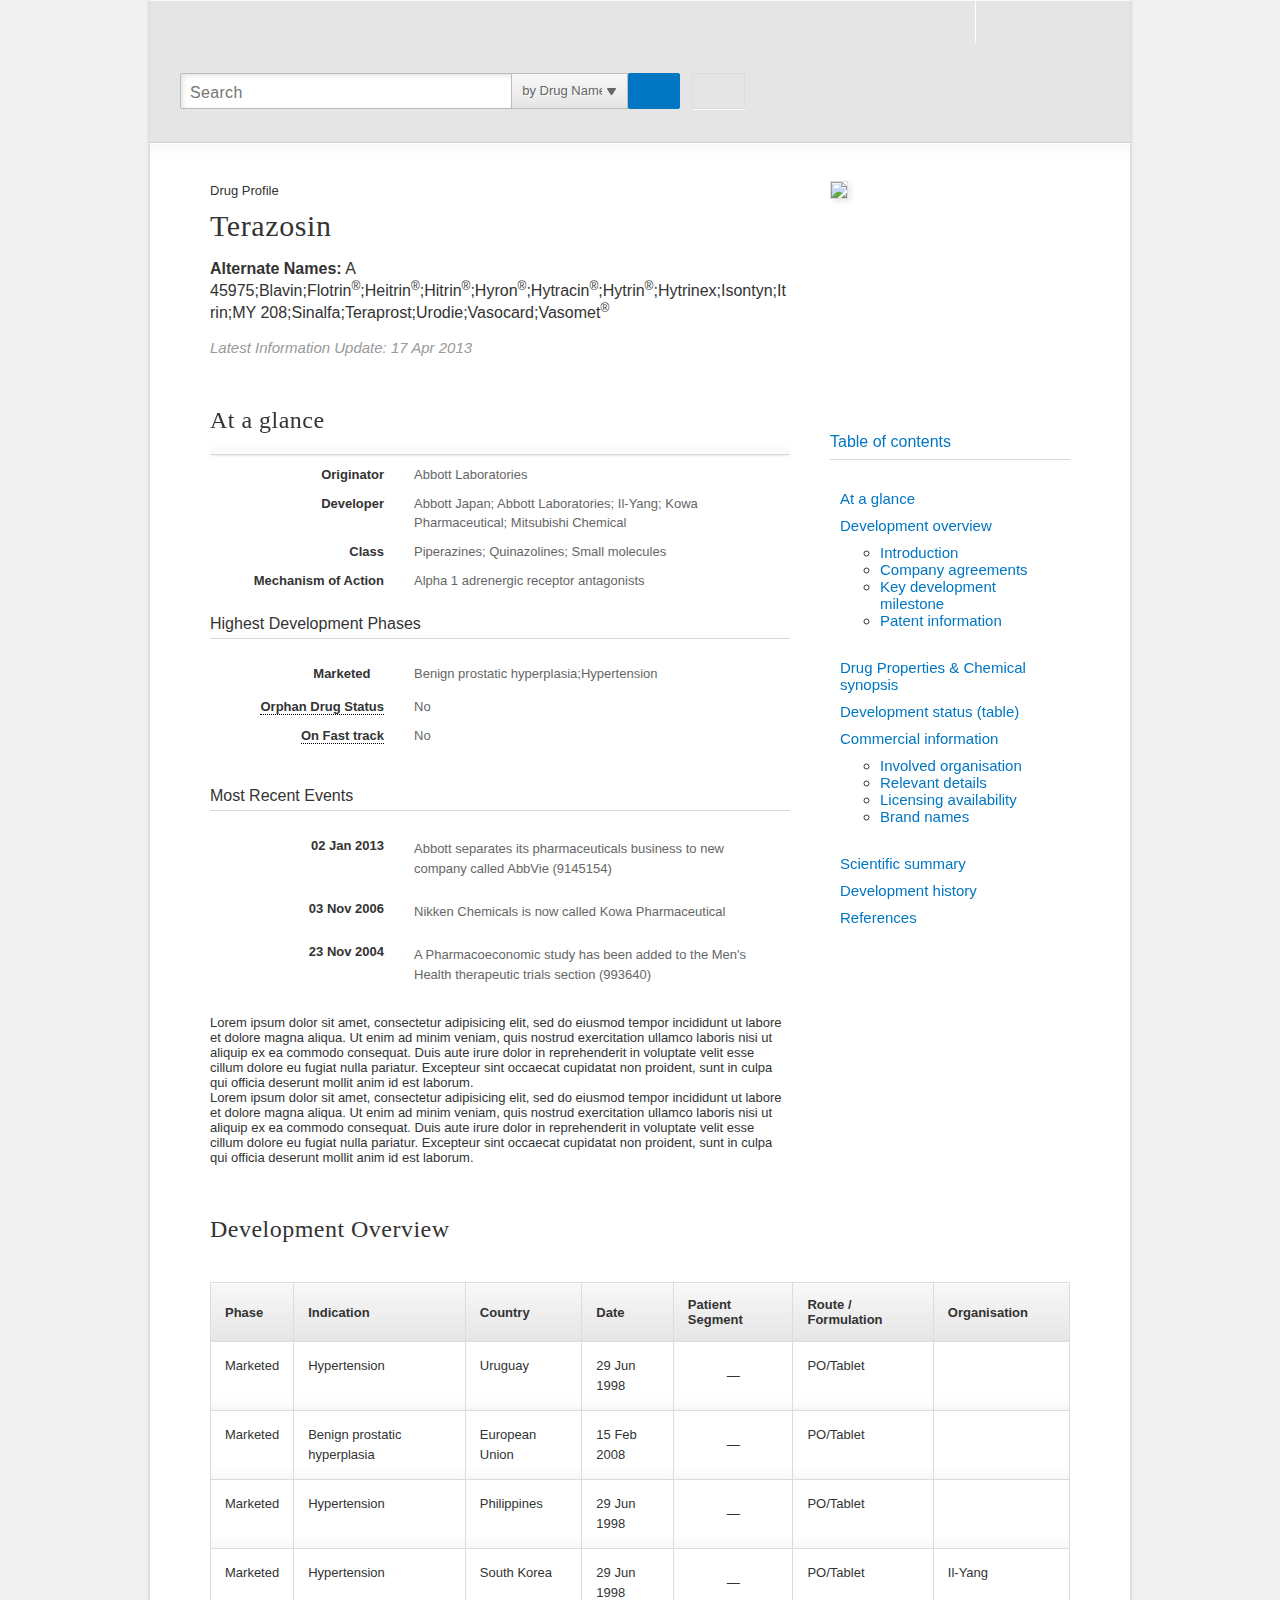
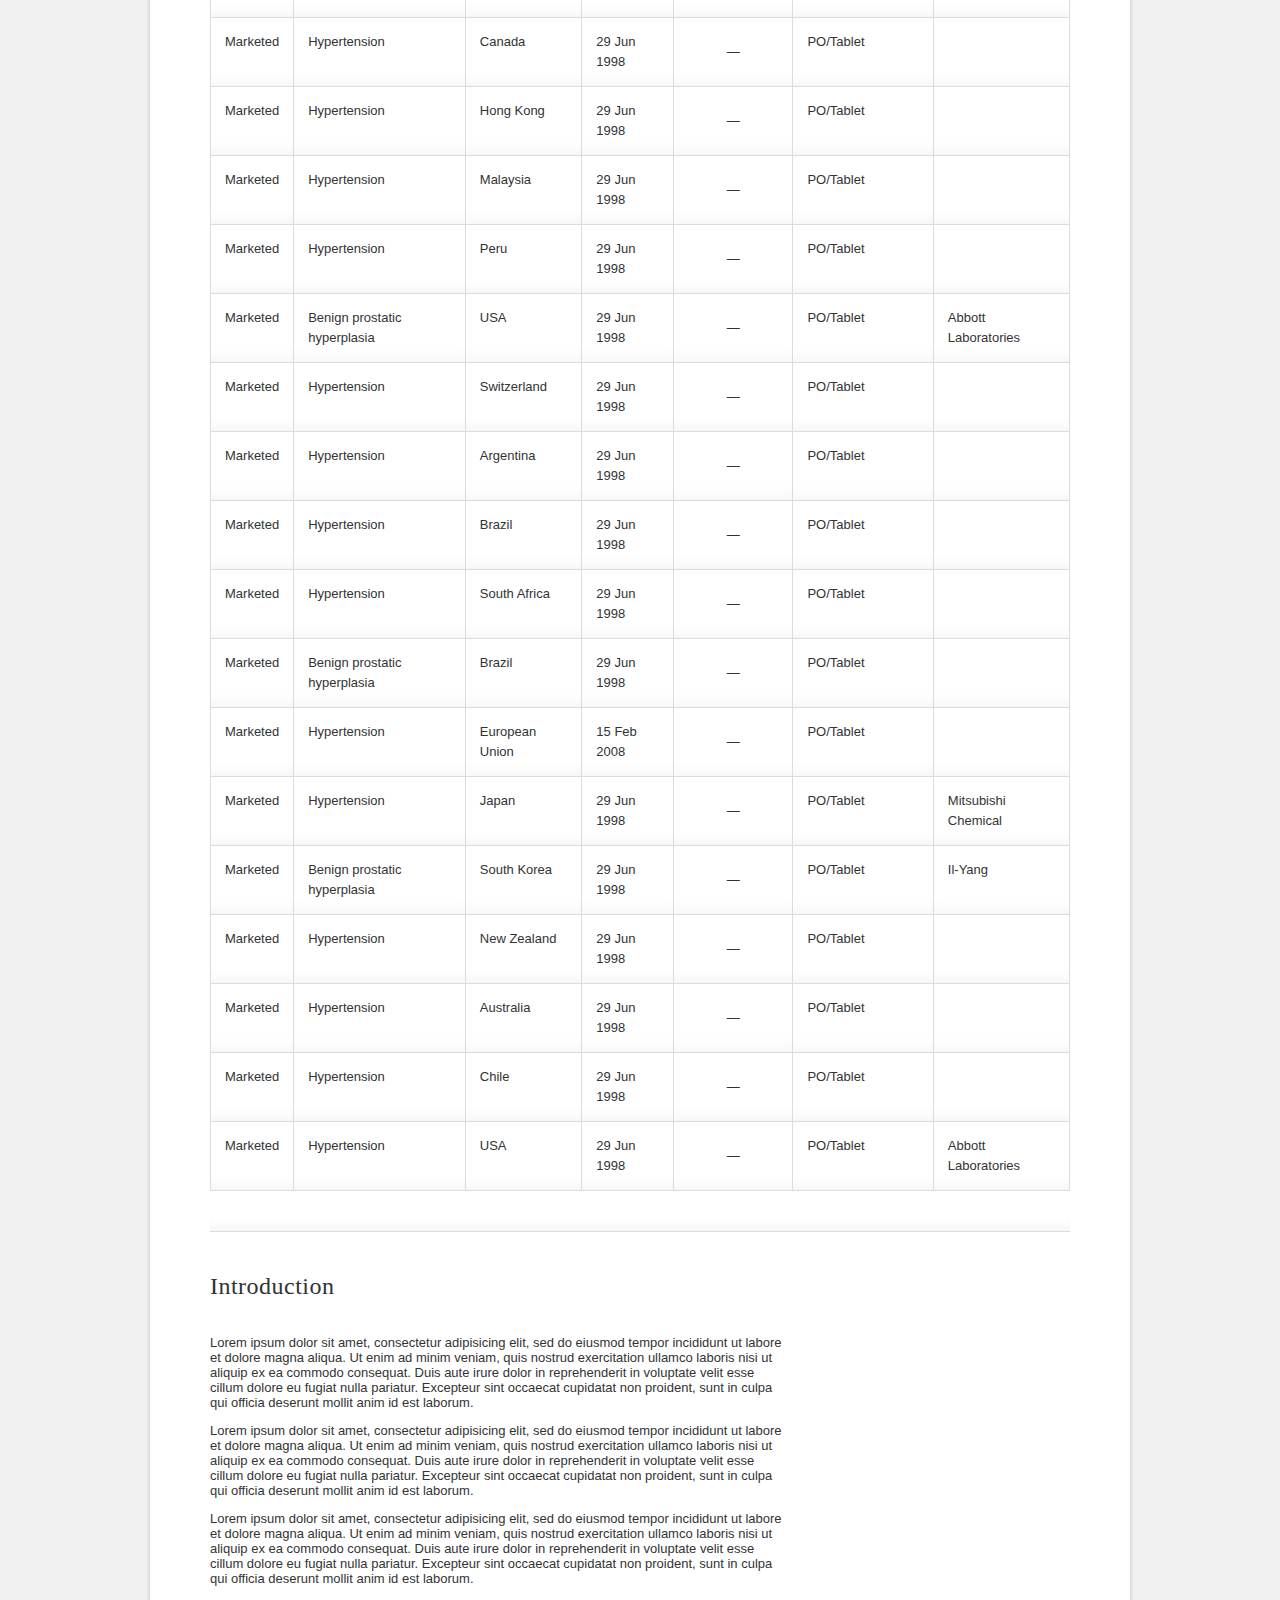
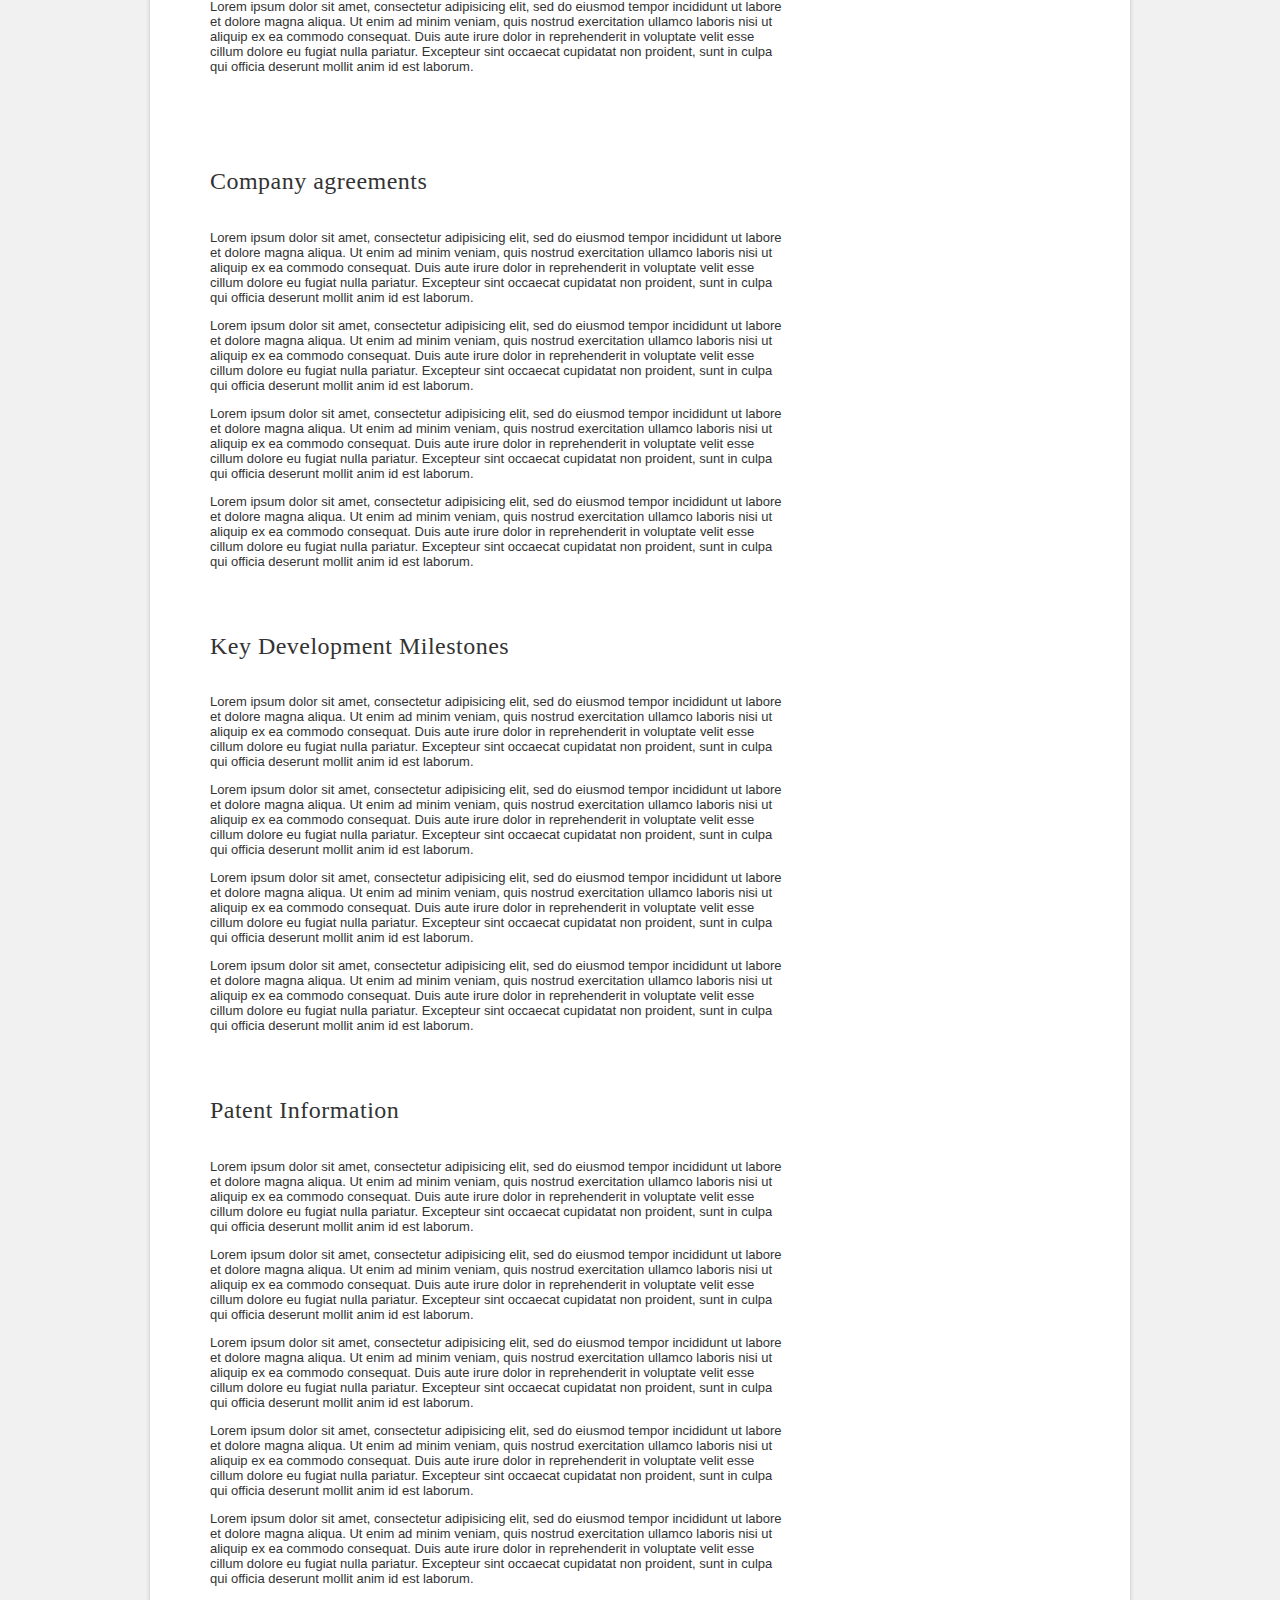
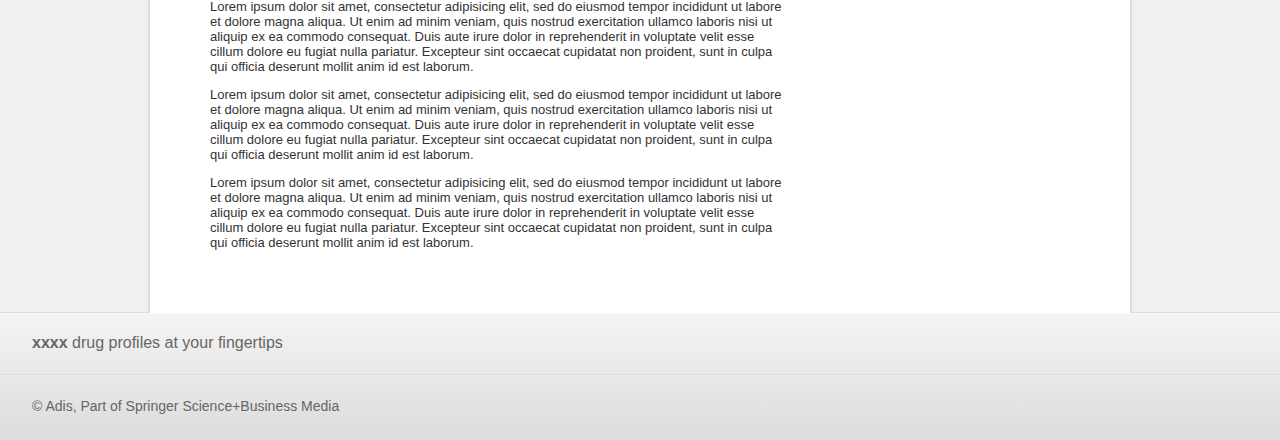
==== commit 05dff1c3: "Refactoring the topBar" ====
--- a/index.html
+++ b/index.html
@@ -13,10 +13,11 @@
 <style type="text/css"></style></head>
 <body style="">
     <div class="container">
+        
         <div id="topBar">
-            <p class="documentTitle"><a href="#" class="backToTop"></a><span class="title"></span></p>
-            <p class="navigationTree closed"><button><span>Table of contents</span></button></p>
+            <div class="content"></div>
         </div>
+
         <div class="main-header" role="banner">
             <h1>
                 <a id="logo" href="http://adis.dev1.springer-sbm.com:8080/">
@@ -59,14 +60,22 @@
             <div class="document document--drug-profile">
                 <div class="layout-3">
                     <div class="layout__col-main document__title__section" role="main">
+
                         <div class="document__enumeration">
                             <div class="publication-title">
                                 <span>Drug Profile</span>
                             </div>
                         </div>
+
+                        <!-- TOC -->
+                        <a id="document__TocLink" class="flatButton" href="#sideNavigation" title="Show the Table of contents" class="document__TOC"><span>Contents</span></a>
+                        <!--  -->
+
                         <h1 class="document__title">
                             Terazosin
                         </h1>
+
+
                         <span class="document__alt-name">
                             <strong>Alternate Names:</strong>
                             A 45975;Blavin;Flotrin<sup>®</sup>;Heitrin<sup>®</sup>;Hitrin<sup>®</sup>;Hyron<sup>®</sup>;Hytracin<sup>®</sup>;Hytrin<sup>®</sup>;Hytrinex;Isontyn;Itrin;MY 208;Sinalfa;Teraprost;Urodie;Vasocard;Vasomet<sup>®</sup>
@@ -772,7 +781,8 @@
                     <!-- navigation prototype -->
                     <script src="./assets/requestAnimationFrame.js" type="text/javascript"></script>
                     <script src="./assets/headroom.js" type="text/javascript"></script>
-                    <script src="./assets/jquery.hotSpotOld.js" type="text/javascript"></script>
+                    <script src="./assets/jquery.hotSpot.js" type="text/javascript"></script>
+                    <script src="./assets/topBarHandler.js" type="text/javascript"></script>
                     <script src="./assets/stickyNavigation.js" type="text/javascript"></script>
 
                     
--- a/assets/adisinsight.css
+++ b/assets/adisinsight.css
@@ -3916,7 +3916,39 @@
     /* MQ Widescreen */
     width: 422px !important; } }
 
+
+
+
+
+
+
 /*** Jump to section prototype ***/
+
+.flatButton{
+  outline: none;
+
+  -webkit-box-shadow: 0 1px 0 rgba(255, 255, 255, 0.75);
+  -moz-box-shadow: 0 1px 0 rgba(255, 255, 255, 0.75);
+  box-shadow: 0 1px 0 rgba(255, 255, 255, 0.75);
+  background-repeat: no-repeat;
+  border-color: gainsboro;
+  min-width: 52px;
+
+
+  -webkit-border-radius: 2px;
+  -moz-border-radius: 2px;
+  border-radius: 2px;
+  -webkit-box-shadow: 0 1px 0 rgba(255, 255, 255, 0.75);
+  -moz-box-shadow: 0 1px 0 rgba(255, 255, 255, 0.75);
+  box-shadow: 0 1px 0 rgba(255, 255, 255, 0.75);
+
+
+  border: 1px solid gainsboro;
+  cursor: pointer;
+  display: inline-block;
+  height: 28px;
+  padding: 0 15px;  
+}
 
 /* Overrides */
 @media screen and (min-device-width: 320px) and (min-width: 1025px) {
@@ -3987,7 +4019,7 @@
   position: -o-sticky;
   position: sticky;
 
-  top:47px;
+  top:37px;
   z-index: 9;
 }
 
@@ -4003,6 +4035,8 @@
 
 /*topBar*/
 #topBar{
+
+  display: table;
   
   height:auto;
   width: 100%;
@@ -4011,7 +4045,11 @@
   position: fixed;
   top:0px;
   overflow: visible;
+  
+
   padding: 8px 10px 8px 20px;
+  padding:0px;
+
   font-size: 1.6rem;
   -webkit-box-sizing: border-box;
   -moz-box-sizing: border-box;
@@ -4023,11 +4061,33 @@
   box-shadow: 0px 2px 2px 0px rgba(0,0,0,0.1);
   border-bottom: 1px solid rgba(0,0,0,0.1);
 
+}
+#topBar>.content{
+  display: table-row;
+}
+
+#topBar .topBar__cell{
+  display: table-cell;
+  overflow: hidden;
+  margin: 0px;
+  padding:0px; 
+  position: relative;
+  vertical-align: middle;
+}
+
+#topBar .cellItem{
   -webkit-transition: all 0.25s ease-in-out 0.01s;
   -moz-transition: all 0.25s ease-in-out 0.01s;
   -o-transition: all 0.25s ease-in-out 0.01s;
   transition: all 0.25s ease-in-out 0.01s;
+  margin: 5px;
+  white-space: nowrap;
 }
+
+#topBar .cell_b{
+  width: 100%
+}
+
 
 .headroom--unpinned #topBar{
   top:-60px;
@@ -4038,16 +4098,21 @@
 }
 
 
-
-
-/*.showNavigation #topBar{
-  -webkit-transform:translate3d(-50%,0,0);
+.showNavigation #topBar{
+  top:0px;
 }
-*/
+
 @media screen and (min-width: 600px) {
   .showNavigation #topBar{
     -webkit-transform:translate3d(0,0,0);
   }
+  .headroom--unpinned #topBar{
+    top:0px;
+  }  
+
+  .headroom--unpinned .documentSection h2{
+    top:37px;
+  }  
 }
 
 @media screen and (min-width: 1025px) {
@@ -4059,11 +4124,9 @@
 
 #topBar .documentTitle{
   font-size: 1.8rem;
-  margin: 0px;
-  float: left;
-  overflow: hidden;
+  margin: 5px;
   min-height: 2.1rem;
-  position: relative;
+  position: absolute;
 }
 
 #topBar .documentTitle .title{
@@ -4108,35 +4171,14 @@
 
 
 
-#topBar .navigationTree button span{
+#topBar .tocButton span{
   position: absolute;
   right: -99999px;
 }
 
-#topBar .navigationTree button{
-  outline: none;
+#topBar .tocButton{
+  background-color: #e5e5e5;
   background: url(springer-sprite.png) 0 -1099px no-repeat;
-  -webkit-box-shadow: 0 1px 0 rgba(255, 255, 255, 0.75);
-  -moz-box-shadow: 0 1px 0 rgba(255, 255, 255, 0.75);
-  box-shadow: 0 1px 0 rgba(255, 255, 255, 0.75);
-  background-repeat: no-repeat;
-  border-color: gainsboro;
-  min-width: 52px;
-
-
-  -webkit-border-radius: 2px;
-  -moz-border-radius: 2px;
-  border-radius: 2px;
-  -webkit-box-shadow: 0 1px 0 rgba(255, 255, 255, 0.75);
-  -moz-box-shadow: 0 1px 0 rgba(255, 255, 255, 0.75);
-  box-shadow: 0 1px 0 rgba(255, 255, 255, 0.75);
-
-
-  border: 1px solid gainsboro;
-  cursor: pointer;
-  display: inline-block;
-  height: 28px;
-  padding: 0 15px;
 }
 
 #navTreeClone{
@@ -4173,19 +4215,18 @@
 
 @media screen and (min-width: 600px) {
 
-  #topBar .navigationTree button{
-    position: relative;
-    top:36px;
+  #topBar .tocButton{
+    box-shadow: none;
     color: #0176c3;
     border: none;
     background: url('http://link.springer.com/static/0.7298/images/sprites/springer-sprite-s723fd86243.png') 0px -3182px no-repeat;
     padding: 2px 0px 0px 17px;
-    transition: top 0.3s ease-in-out;
+
     outline: none;
     font-size: 1.5rem;
   }
 
-  #topBar .navigationTree button span{
+  #topBar .tocButton span{
     position:static;
   }
 
@@ -4226,3 +4267,26 @@
 }
 
 
+
+
+/*document__TocLink*/
+#document__TocLink{
+  float: right;
+  padding-left: 36px;
+  background: #e5e5e5 url(springer-sprite.png) -8px -1098px no-repeat;
+  text-decoration: none;
+}
+
+#document__TocLink span{
+  display: block;
+  line-height: 2.9rem;
+  background-position: -8px -1099px;
+  color:#666;
+}
+
+@media screen and (min-width: 600px) {
+  #document__TocLink{
+    display: none;
+  }
+
+}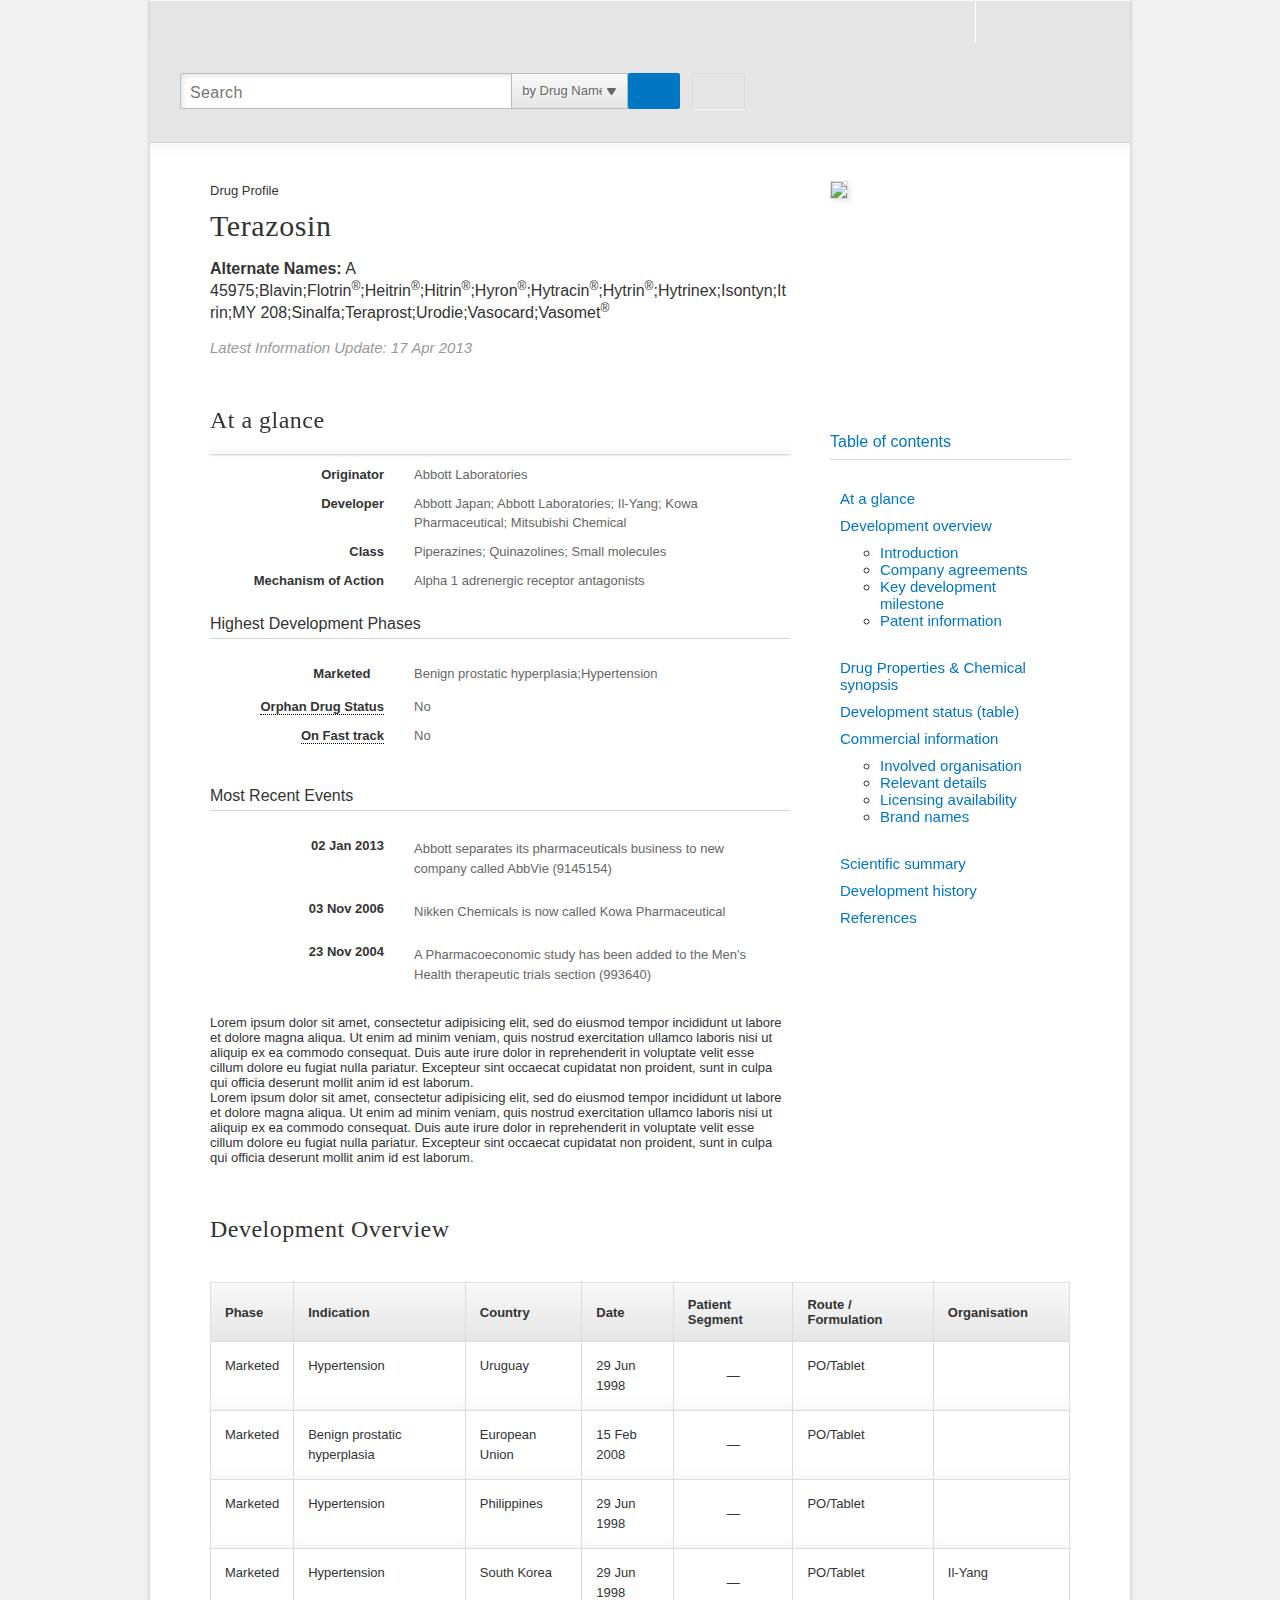
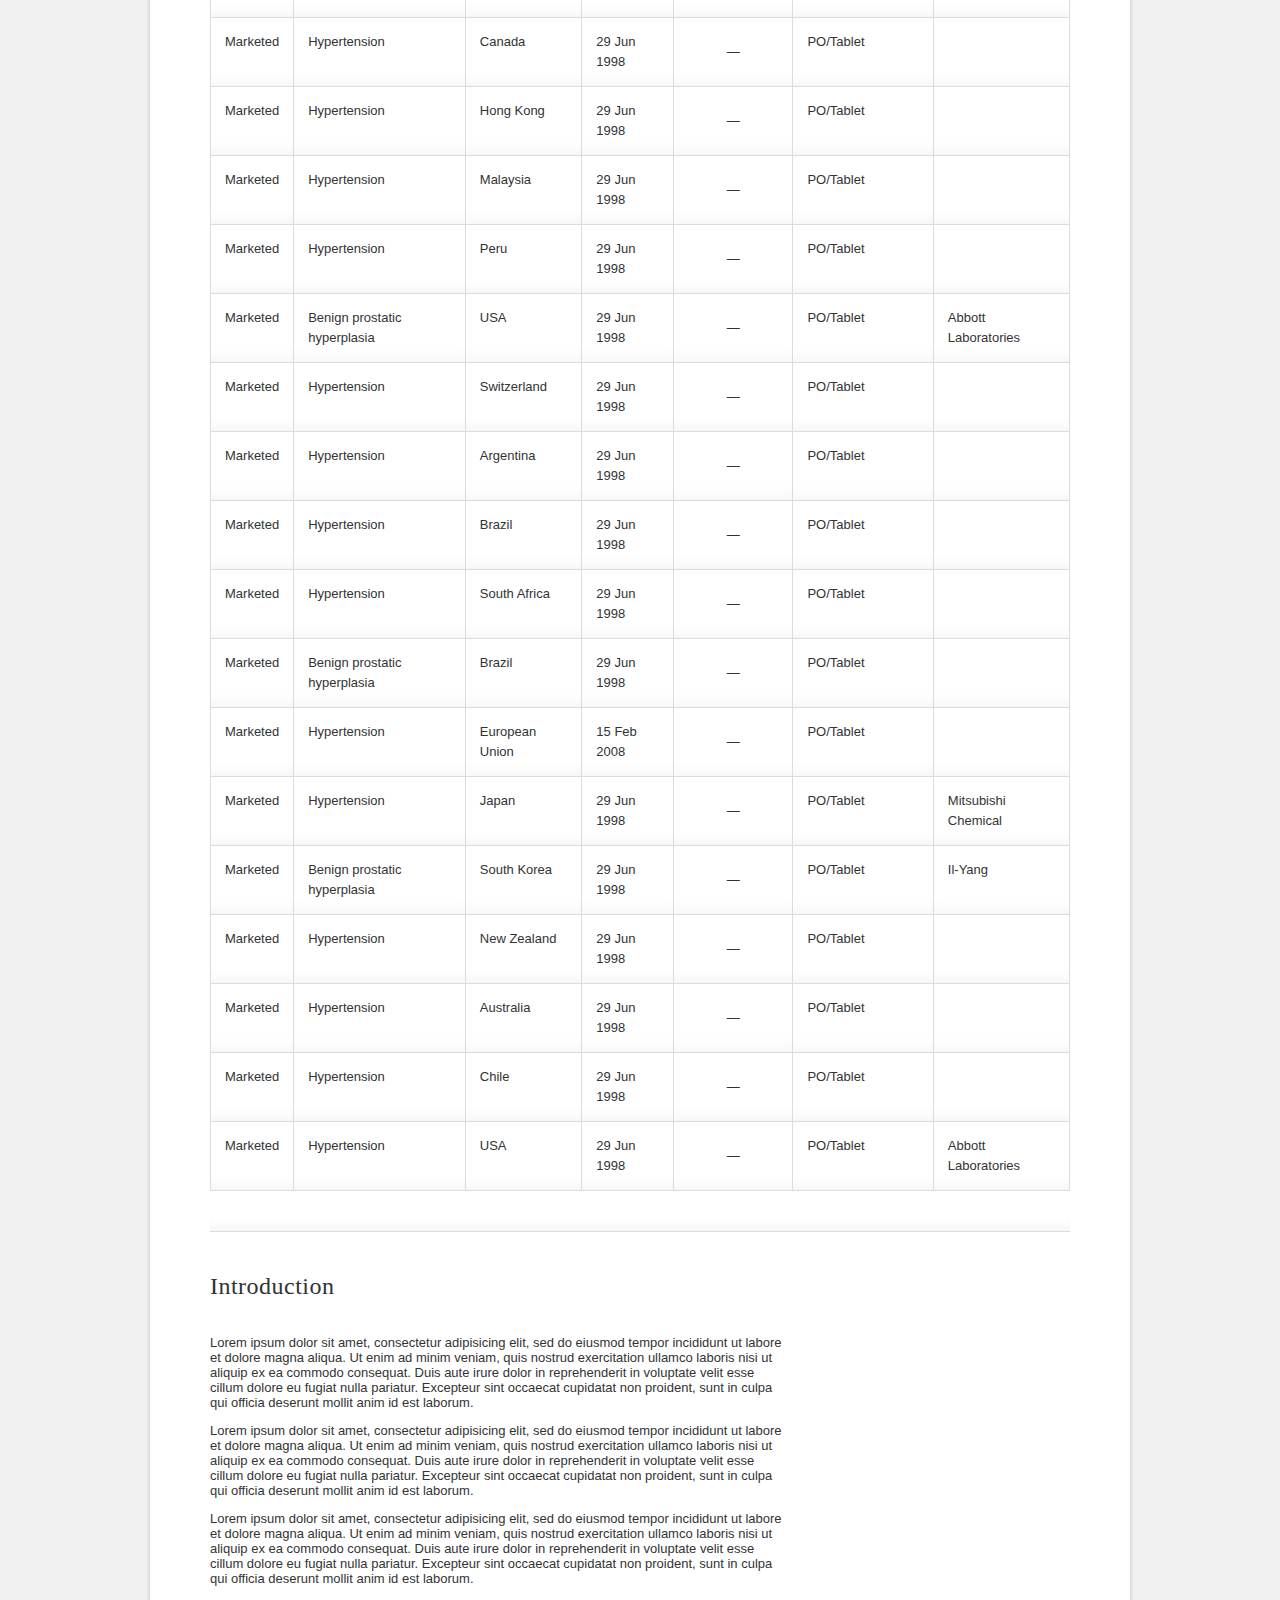
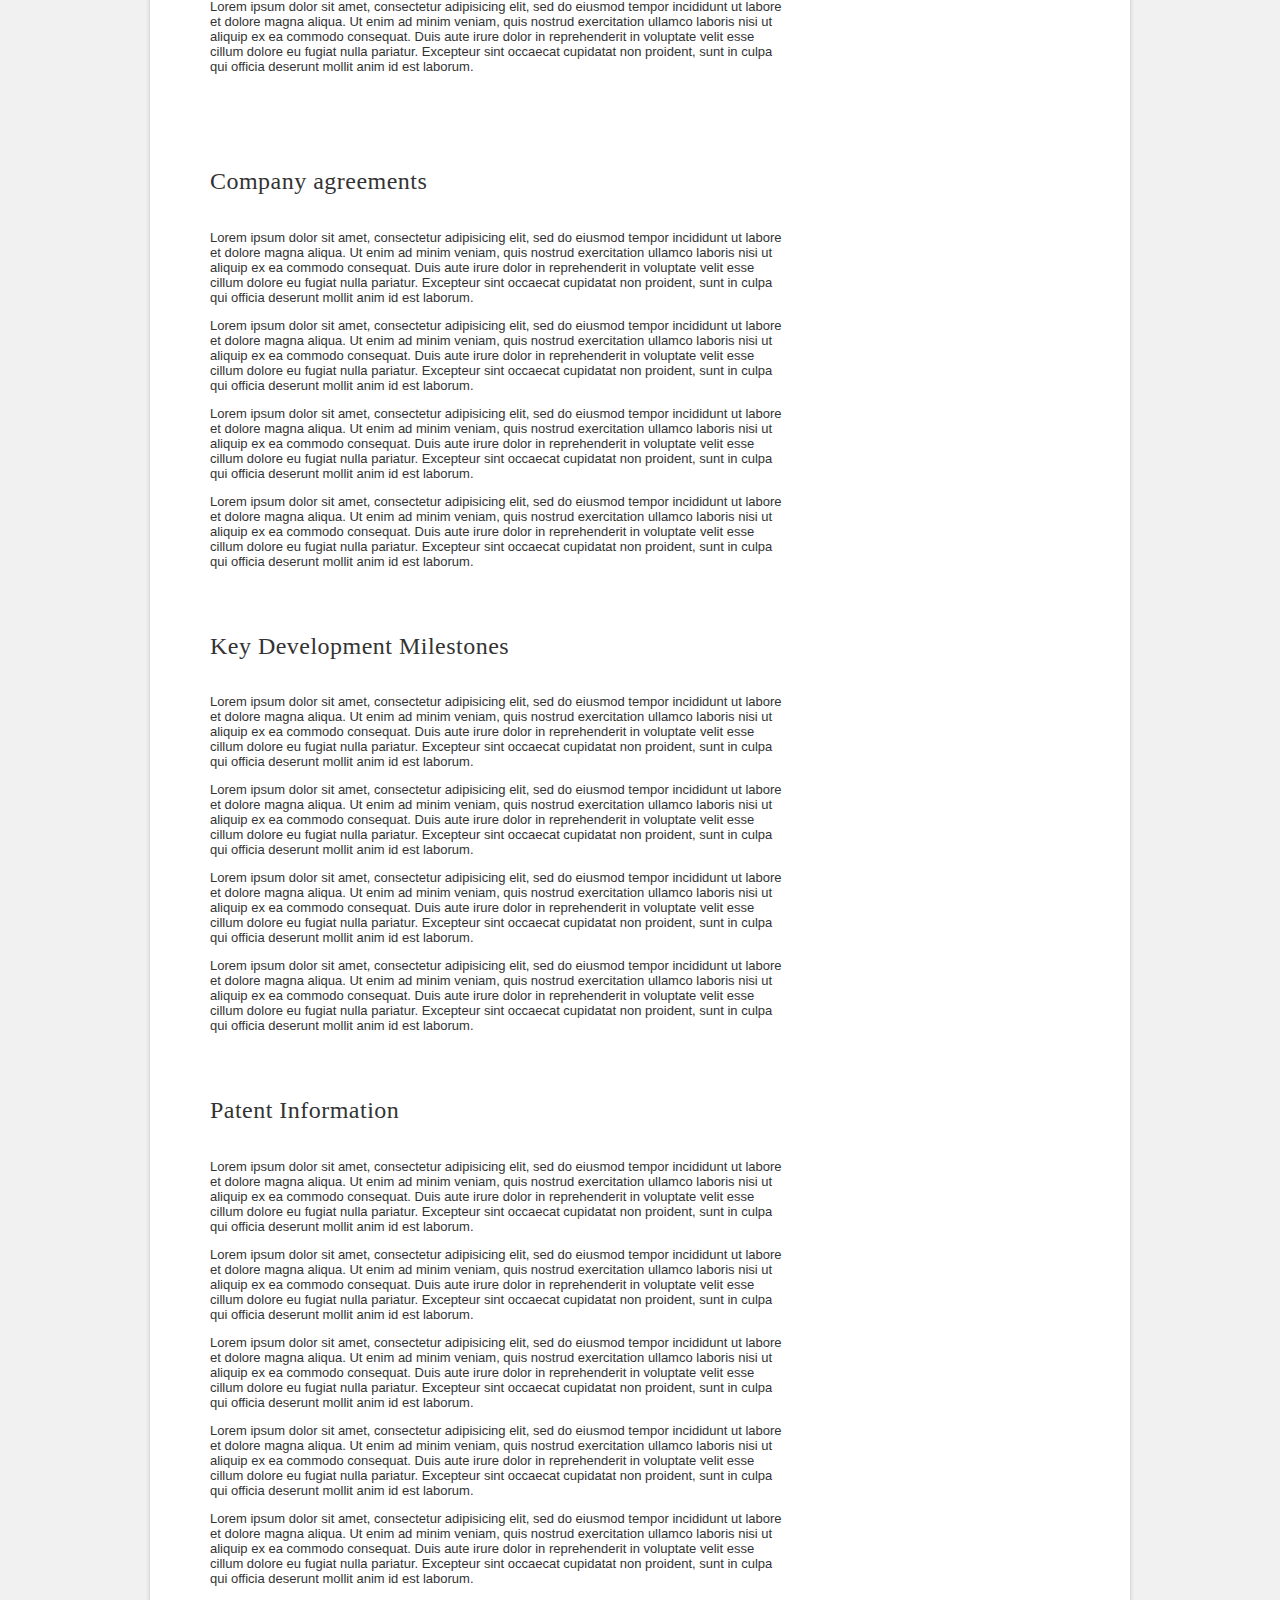
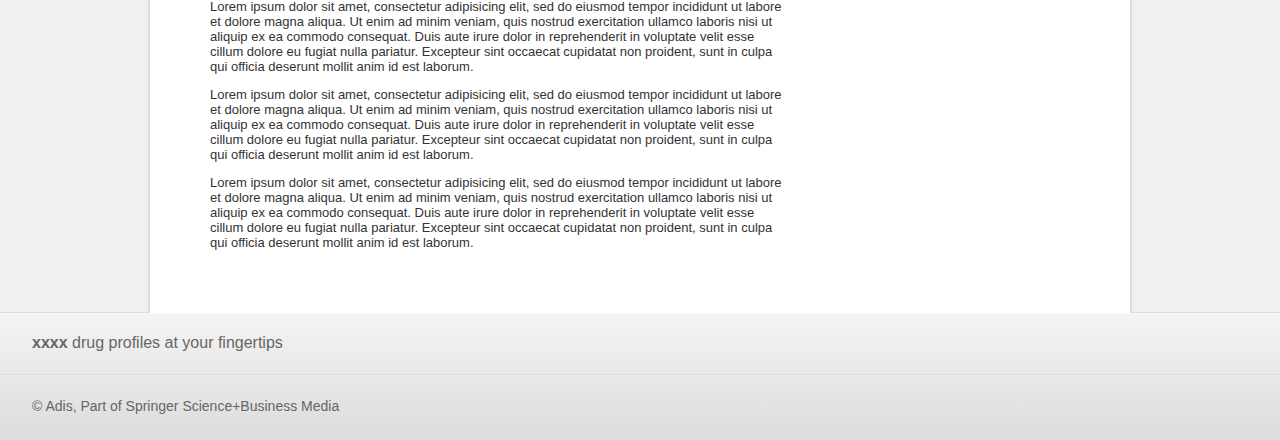
==== commit 403777ce: "headroom restored fixed "table of contents" replacing the doc title added ADU logo event debouncing " ====
--- a/index.html
+++ b/index.html
@@ -763,7 +763,7 @@
                         </div>
                     </div>
                     <script src="./assets/jquery-1.10.2.min.js" type="text/javascript"></script>
-                    <script src="./assets/jquery.selectBox.min.js" type="text/javascript"></script>
+<!--                    <script src="./assets/jquery.selectBox.min.js" type="text/javascript"></script>
                     <script src="./assets/jquery.expander.js" type="text/javascript"></script>
                     <script src="./assets/jquery-ui.min.js" type="text/javascript"></script>
                     <script src="./assets/jquery.sticky.js" type="text/javascript"></script>
@@ -777,8 +777,10 @@
                     <script src="./assets/drugProfile.js" type="text/javascript"></script>
                     <script src="./assets/jquery.cookie.js" type="text/javascript"></script>
                     <script src="./assets/jquery.ajaxFileDownload.js" type="text/javascript"></script>
+-->
 
                     <!-- navigation prototype -->
+                    <script src="./assets/debouncer.js" type="text/javascript"></script>
                     <script src="./assets/requestAnimationFrame.js" type="text/javascript"></script>
                     <script src="./assets/headroom.js" type="text/javascript"></script>
                     <script src="./assets/jquery.hotSpot.js" type="text/javascript"></script>
--- a/assets/adisinsight.css
+++ b/assets/adisinsight.css
@@ -666,7 +666,7 @@
 @media only screen and (-Webkit-min-device-pixel-ratio: 1.5), only screen and (-moz-min-device-pixel-ratio: 1.5), only screen and (-o-min-device-pixel-ratio: 3 / 2), only screen and (min-device-pixel-ratio: 1.5) {
   /* line 27, /var/lib/go-agent-4/pipelines/Build_WebApp/app/assets/sass/base/_main-header.scss */
   #logo {
-    background-image: url(http://adis.dev1.springer-sbm.com:8080/assets/images/Adis_Universe_logo_high_res_sprite.png);
+    background-image: url(Adis_Universe_logo_high_res_sprite.png);
     background-size: auto 92px; } }
 @media screen and (min-width: 600px) {
   /* line 27, /var/lib/go-agent-4/pipelines/Build_WebApp/app/assets/sass/base/_main-header.scss */
@@ -3924,6 +3924,30 @@
 
 /*** Jump to section prototype ***/
 
+  /*media query helper (used to make JS aware of the current MQ)*/
+  #mqHelper{
+    position: absolute;
+    left:-9999px;
+    height: 0px;
+    width: 0px;
+  }
+  @media screen and (min-width: 600px) {
+    #mqHelper{
+      height: 1px;
+    }
+  }
+
+  @media screen and (min-width: 1025px) {
+    #mqHelper{
+      height: 2px;
+    }
+  }
+
+
+.aduLogo{
+  width: 28px;
+  margin: 6px 0px 6px 15px;
+}
 .flatButton{
   outline: none;
 
@@ -3998,16 +4022,30 @@
 
 
 
-
+.showNavigation{
+  /*to prevent the body from scrolling when the TOC is displayed*/
+  overflow: hidden;   
+}
 
 .showNavigation .main-content{
   -webkit-transform:translate3d(-100%,0,0);
   /*left: 70px;  */
 }
+
+.showNavigation .main-header{
+  display: none;
+}
 @media screen and (min-width: 600px) {
+  .showNavigation{
+    overflow: visible;
+  }
   .showNavigation .main-content{    
     -webkit-transform:translate3d(0,0,0);
   }
+
+  .showNavigation .main-header{
+    display: block;
+  }  
 }
 
 
@@ -4037,7 +4075,7 @@
 #topBar{
 
   display: table;
-  
+  min-height: 39px;
   height:auto;
   width: 100%;
   margin-left: 0px;
@@ -4061,6 +4099,11 @@
   box-shadow: 0px 2px 2px 0px rgba(0,0,0,0.1);
   border-bottom: 1px solid rgba(0,0,0,0.1);
 
+  -webkit-transition: top 0.3s ease-in-out;
+  -moz-transition: top 0.3s ease-in-out;
+  -o-transition: top 0.3s ease-in-out;
+  transition: top 0.3s ease-in-out;
+
 }
 #topBar>.content{
   display: table-row;
@@ -4076,12 +4119,12 @@
 }
 
 #topBar .cellItem{
-  -webkit-transition: all 0.25s ease-in-out 0.01s;
-  -moz-transition: all 0.25s ease-in-out 0.01s;
-  -o-transition: all 0.25s ease-in-out 0.01s;
-  transition: all 0.25s ease-in-out 0.01s;
-  margin: 5px;
+  -webkit-transition: -webkit-transform 0.25s ease-in-out 0.01s;
+  -moz-transition: -moz-transform 0.25s ease-in-out 0.01s;
+  -o-transition: -o-transform 0.25s ease-in-out 0.01s;
+  transition: transform 0.25s ease-in-out 0.01s;
   white-space: nowrap;
+  position: absolute;
 }
 
 #topBar .cell_b{
@@ -4126,7 +4169,6 @@
   font-size: 1.8rem;
   margin: 5px;
   min-height: 2.1rem;
-  position: absolute;
 }
 
 #topBar .documentTitle .title{
@@ -4166,7 +4208,9 @@
   top:1px;
 }
 
-
+#topBar .tocLabel{
+  margin: 0px;
+}
 
 
 
@@ -4179,6 +4223,7 @@
 #topBar .tocButton{
   background-color: #e5e5e5;
   background: url(springer-sprite.png) 0 -1099px no-repeat;
+  margin-right: 5px;
 }
 
 #navTreeClone{
@@ -4193,12 +4238,16 @@
   font-size: 1.6rem;
   width: 100%;
   -webkit-transform:translate3d(100%,0,0);
-
-  -webkit-transition: all 0.25s ease-in-out;
-  -moz-transition: all 0.25s ease-in-out;
-  -o-transition: all 0.25s ease-in-out;
-  transition: all 0.25s ease-in-out;  
-}
+  -moz-transform:translate3d(100%,0,0);
+  -o-transform:translate3d(100%,0,0);
+  transform:translate3d(100%,0,0);
+
+  -webkit-transition: -webkit-transform 0.25s ease-in-out 0.01s;
+  -moz-transition: -moz-transform 0.25s ease-in-out 0.01s;
+  -o-transition: -o-transform 0.25s ease-in-out 0.01s;
+  transition: transform 0.25s ease-in-out 0.01s;
+}
+
 
 #navTreeClone a{
   color:#eee;
@@ -4206,6 +4255,9 @@
 
 .showNavigation #navTreeClone{
   -webkit-transform:translate3d(0px,0,0);
+  -moz-transform:translate3d(0px,0,0);
+  -o-transform:translate3d(0px,0,0);
+  transform:translate3d(0px,0,0);
 }
 
 #navTreeClone .current{
@@ -4219,7 +4271,7 @@
     box-shadow: none;
     color: #0176c3;
     border: none;
-    background: url('http://link.springer.com/static/0.7298/images/sprites/springer-sprite-s723fd86243.png') 0px -3182px no-repeat;
+    background: url('http://link.springer.com/static/0.7298/images/sprites/springer-sprite-s723fd86243.png') 3px -3128px no-repeat;
     padding: 2px 0px 0px 17px;
 
     outline: none;
@@ -4235,8 +4287,8 @@
     top: 0;
   }
 
-  #topBar .navigationTree.closed button{
-    background-position: 3px -3128px ;
+  #topBar .tocButton.closed{
+    background-position: 0px -3182px;
   }
 
   #navTreeClone{
@@ -4275,6 +4327,7 @@
   padding-left: 36px;
   background: #e5e5e5 url(springer-sprite.png) -8px -1098px no-repeat;
   text-decoration: none;
+  margin-top: 8px;
 }
 
 #document__TocLink span{
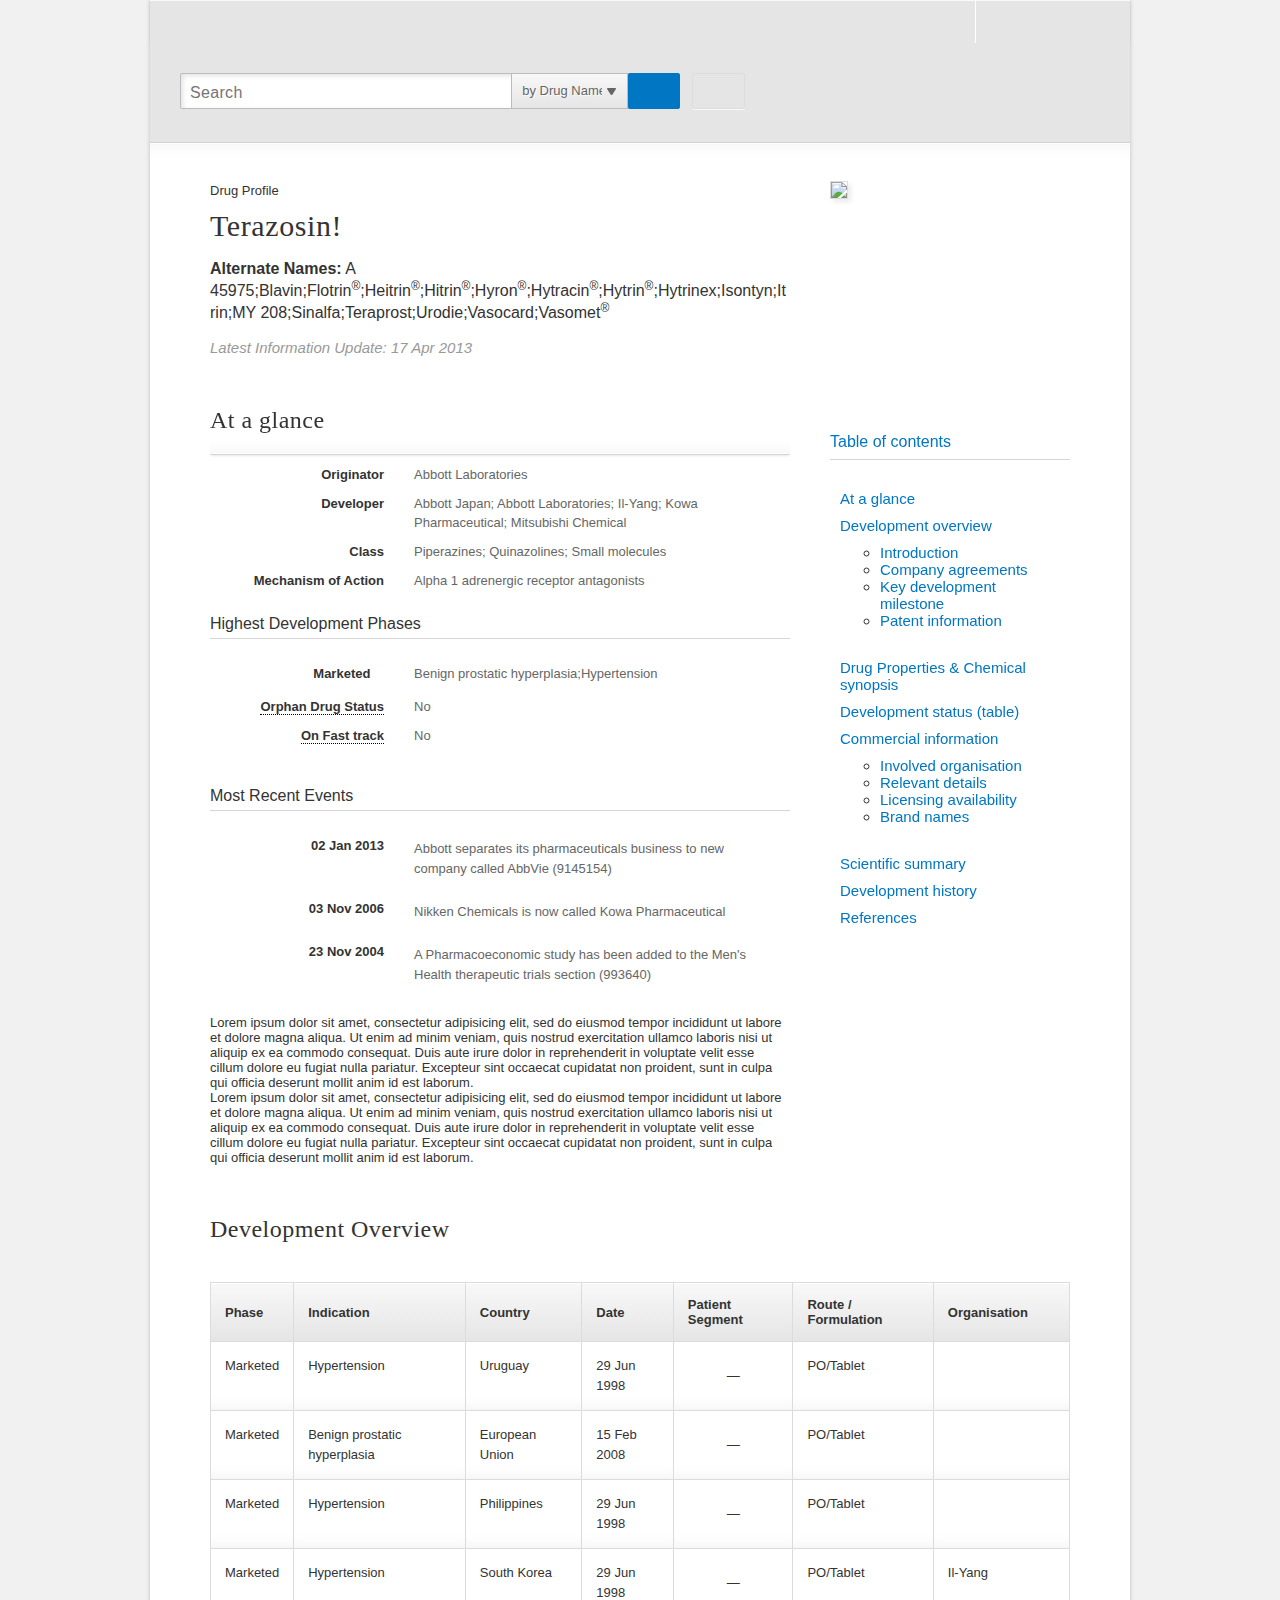
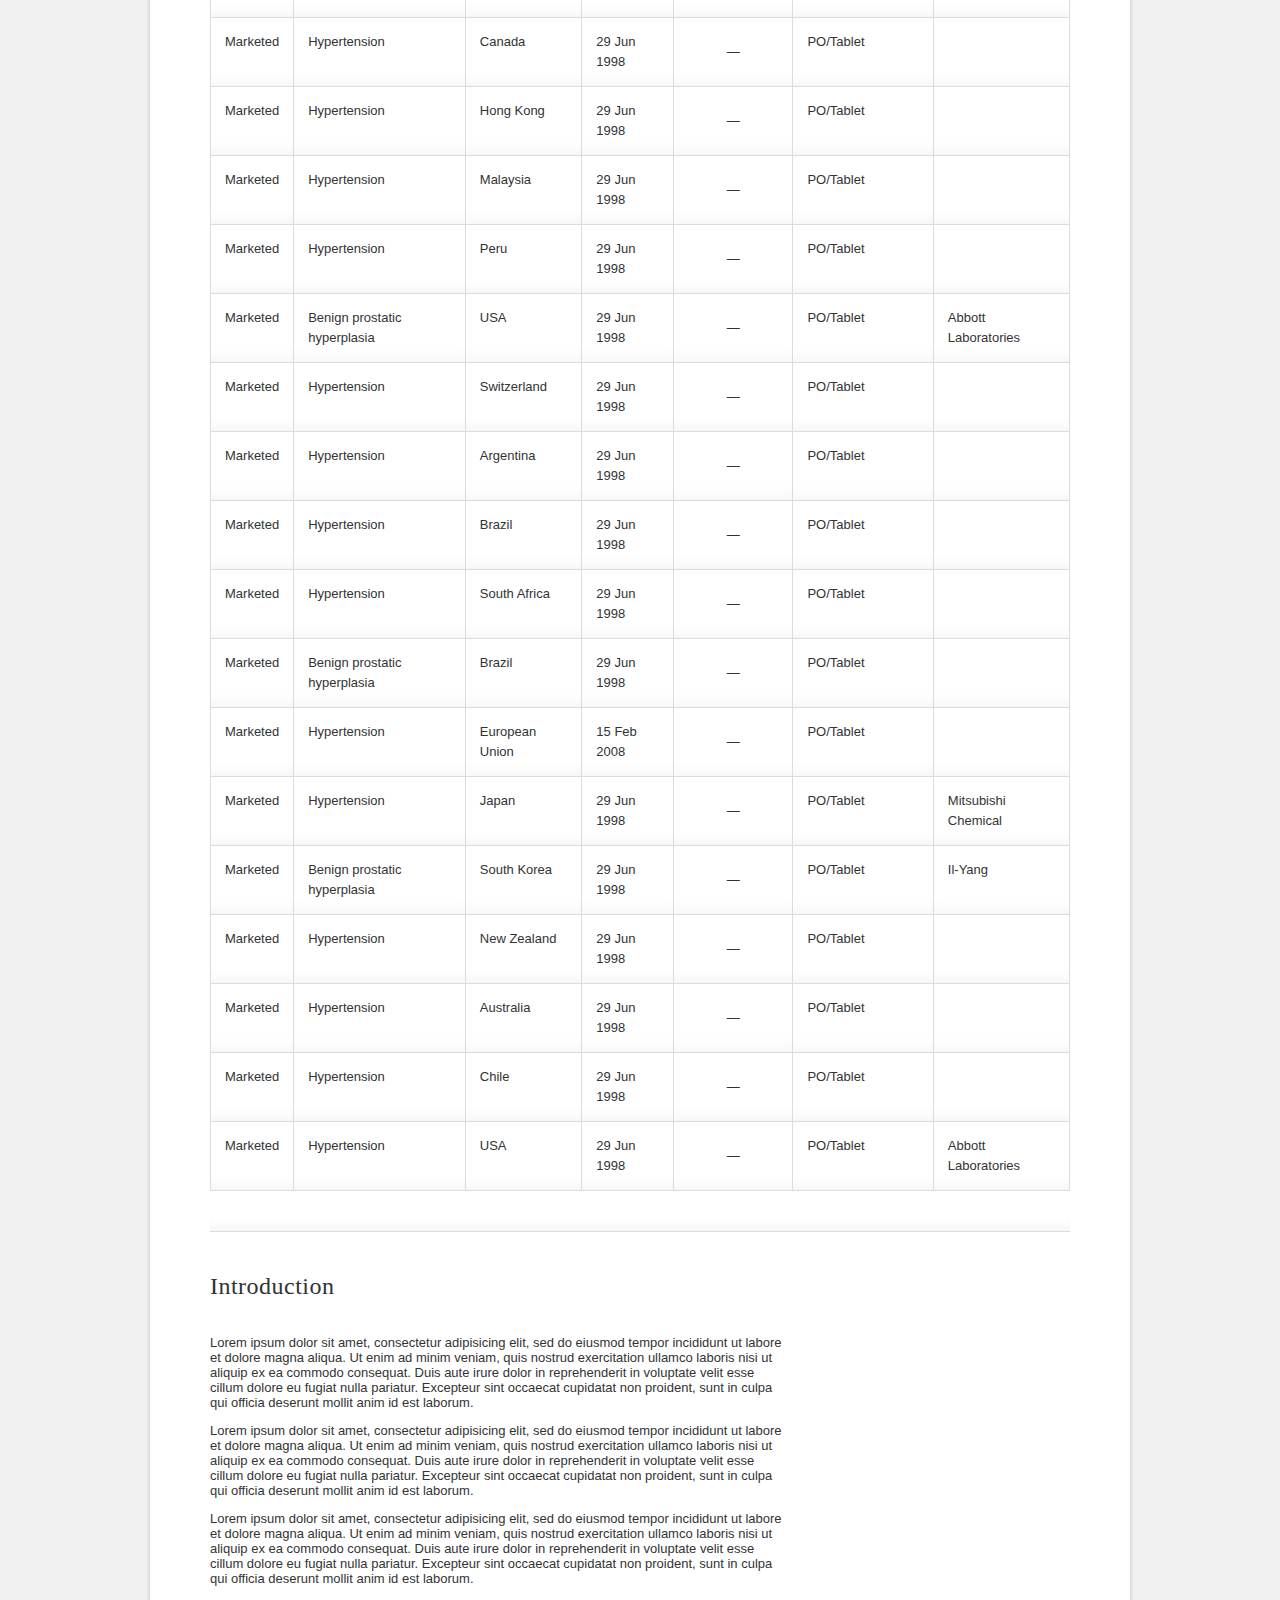
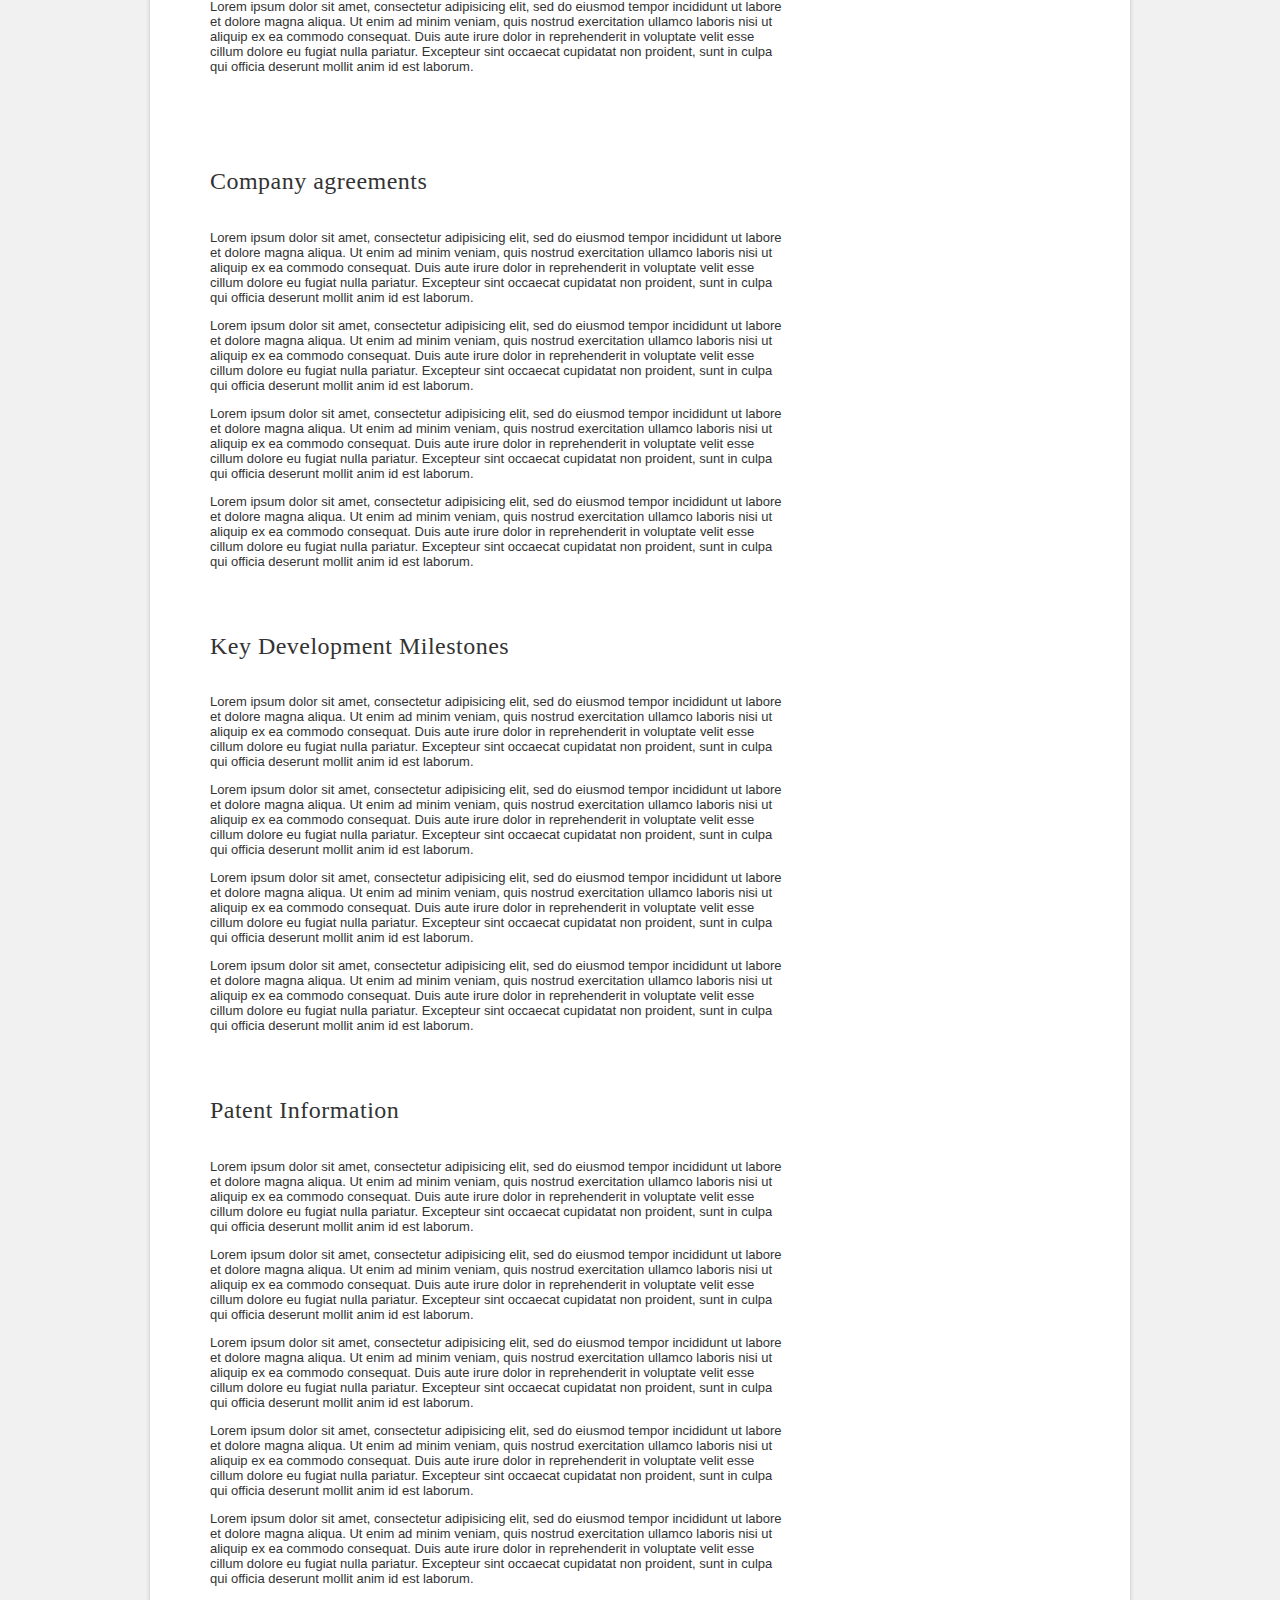
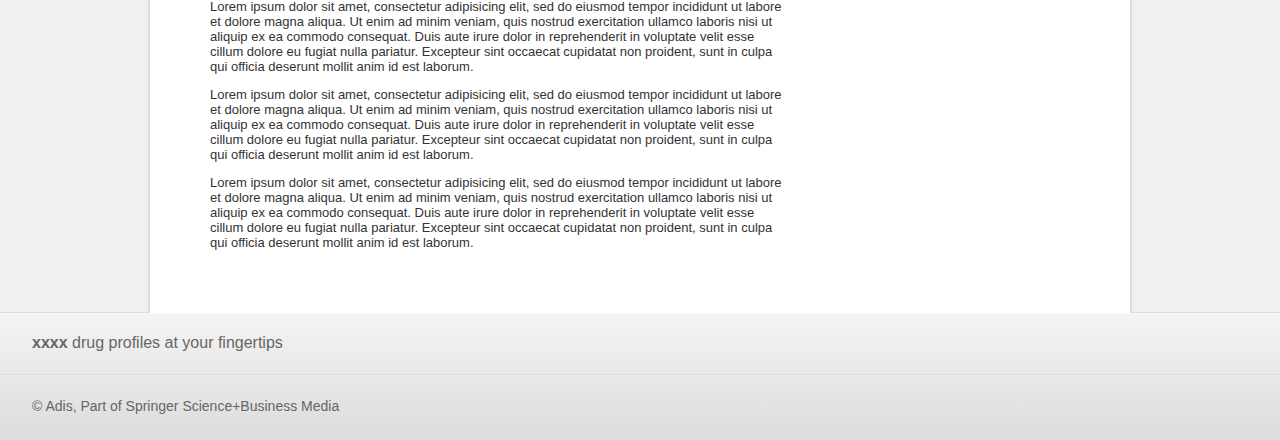
==== commit 213a2f0a: "restoring Viewport meta tag" ====
--- a/index.html
+++ b/index.html
@@ -2,7 +2,7 @@
 <!-- saved from url=(0050)http://adis.dev1.springer-sbm.com:8080/drugs/10418 -->
 <html lang="en" class=" js flexbox flexboxlegacy canvas canvastext postmessage websqldatabase indexeddb hashchange history draganddrop websockets rgba hsla multiplebgs backgroundsize borderimage borderradius boxshadow textshadow opacity cssanimations csscolumns cssgradients cssreflections csstransforms csstransforms3d csstransitions fontface generatedcontent video audio localstorage sessionstorage webworkers applicationcache csspositionsticky todataurljpeg todataurlwebp" style=""><!--<![endif]--><head><meta http-equiv="Content-Type" content="text/html; charset=UTF-8">
 <meta charset="UTF-8">
-<meta name="viewport" content="width=device-width, minimum-scale=1, maximum-scale=1">
+<meta name="viewport" content="width=device-width, initial-scale=1, minimum-scale=1, maximum-scale=1">
 <meta name="format-detection" content="telephone=no">
 <link rel="shortcut icon" href="http://adis.dev1.springer-sbm.com:8080/assets/images/favicon.ico">
 <title>Terazosin - Adis Drug Universe</title>
@@ -72,7 +72,7 @@
                         <!--  -->
 
                         <h1 class="document__title">
-                            Terazosin
+                            Terazosin!
                         </h1>
 
 
@@ -781,6 +781,7 @@
 
                     <!-- navigation prototype -->
                     <script src="./assets/debouncer.js" type="text/javascript"></script>
+                    <script src="./assets/mqHelper.js" type="text/javascript"></script>
                     <script src="./assets/requestAnimationFrame.js" type="text/javascript"></script>
                     <script src="./assets/headroom.js" type="text/javascript"></script>
                     <script src="./assets/jquery.hotSpot.js" type="text/javascript"></script>
--- a/assets/adisinsight.css
+++ b/assets/adisinsight.css
@@ -3944,20 +3944,18 @@
   }
 
 
-.aduLogo{
+.aduLogo img{
   width: 28px;
   margin: 6px 0px 6px 15px;
-}
+  display: block;
+}
+
 .flatButton{
   outline: none;
 
-  -webkit-box-shadow: 0 1px 0 rgba(255, 255, 255, 0.75);
-  -moz-box-shadow: 0 1px 0 rgba(255, 255, 255, 0.75);
-  box-shadow: 0 1px 0 rgba(255, 255, 255, 0.75);
   background-repeat: no-repeat;
   border-color: gainsboro;
   min-width: 52px;
-
 
   -webkit-border-radius: 2px;
   -moz-border-radius: 2px;
@@ -4022,9 +4020,12 @@
 
 
 
+
 .showNavigation{
   /*to prevent the body from scrolling when the TOC is displayed*/
-  overflow: hidden;   
+  overflow: hidden;  
+  position: relative; 
+
 }
 
 .showNavigation .main-content{
@@ -4105,6 +4106,14 @@
   transition: top 0.3s ease-in-out;
 
 }
+
+/*.showNavigation #topBar{
+  background-color: #ccc;
+  background-image: linear-gradient(top, #ccc, #bbb);
+  background-image: -webkit-gradient(linear, left top, left bottom, from(#ccc), to(#bbb));
+  background-image: -webkit-linear-gradient(top, #ccc, #bbb);  
+}*/
+
 #topBar>.content{
   display: table-row;
 }
@@ -4168,19 +4177,20 @@
 #topBar .documentTitle{
   font-size: 1.8rem;
   margin: 5px;
+  margin-top: 9px;
   min-height: 2.1rem;
 }
 
-#topBar .documentTitle .title{
+/*#topBar .documentTitle .title{
   float: left;
   margin-left: 10px;
   position: relative;
   top:36px;
   transition: all 0.3s ease-in-out;
   opacity: 0;
-}
-
-#topBar .documentTitle.show .title{
+}*/
+
+/*#topBar .documentTitle.show .title{
   top: 7px;
   opacity: 1;
   margin-left: 10px;
@@ -4191,11 +4201,11 @@
   height: 30px;
   background-image: url(Back-to-top.png);
   float: left;
-}
-
-#topBar .sectionTitle{
+}*/
+
+/*#topBar .sectionTitle{
   color:#999;
-}
+}*/
 
 #topBar .navigationTree{
   float: right;
@@ -4210,8 +4220,18 @@
 
 #topBar .tocLabel{
   margin: 0px;
-}
-
+  font-size: 1.8rem;
+  margin: 5px;
+  margin-top: 9px;
+  font-style: italic;
+  color: #666;
+}
+
+
+#topBar .closeToc img{
+  display: block;
+  margin:2px 0px 0px 5px;
+}
 
 
 
@@ -4224,6 +4244,13 @@
   background-color: #e5e5e5;
   background: url(springer-sprite.png) 0 -1099px no-repeat;
   margin-right: 5px;
+}
+
+.showNavigation #topBar .tocButton{
+  -webkit-box-shadow: inset 0 4px 6px rgba(0,0,0,.35),inset 0 -1px 0 rgba(255,255,255,.75);
+  -moz-box-shadow: inset 0 4px 6px rgba(0,0,0,.35),inset 0 -1px 0 rgba(255,255,255,.75);
+  box-shadow: inset 0 4px 6px rgba(0,0,0,.35),inset 0 -1px 0 rgba(255,255,255,.75);
+  background-color: #dcdcdc;  
 }
 
 #navTreeClone{
@@ -4271,13 +4298,21 @@
     box-shadow: none;
     color: #0176c3;
     border: none;
-    background: url('http://link.springer.com/static/0.7298/images/sprites/springer-sprite-s723fd86243.png') 3px -3128px no-repeat;
+    background: url('http://link.springer.com/static/0.7298/images/sprites/springer-sprite-s723fd86243.png') 0px -3182px no-repeat;
     padding: 2px 0px 0px 17px;
+    margin-right: 111px;
 
     outline: none;
     font-size: 1.5rem;
   }
 
+  .showNavigation #topBar .tocButton{
+    -webkit-box-shadow: none;
+    -moz-box-shadow: none;
+    box-shadow: none;
+    background-color: transparent;  
+  }
+
   #topBar .tocButton span{
     position:static;
   }
@@ -4288,7 +4323,7 @@
   }
 
   #topBar .tocButton.closed{
-    background-position: 0px -3182px;
+    background-position: 3px -3128px;
   }
 
   #navTreeClone{
